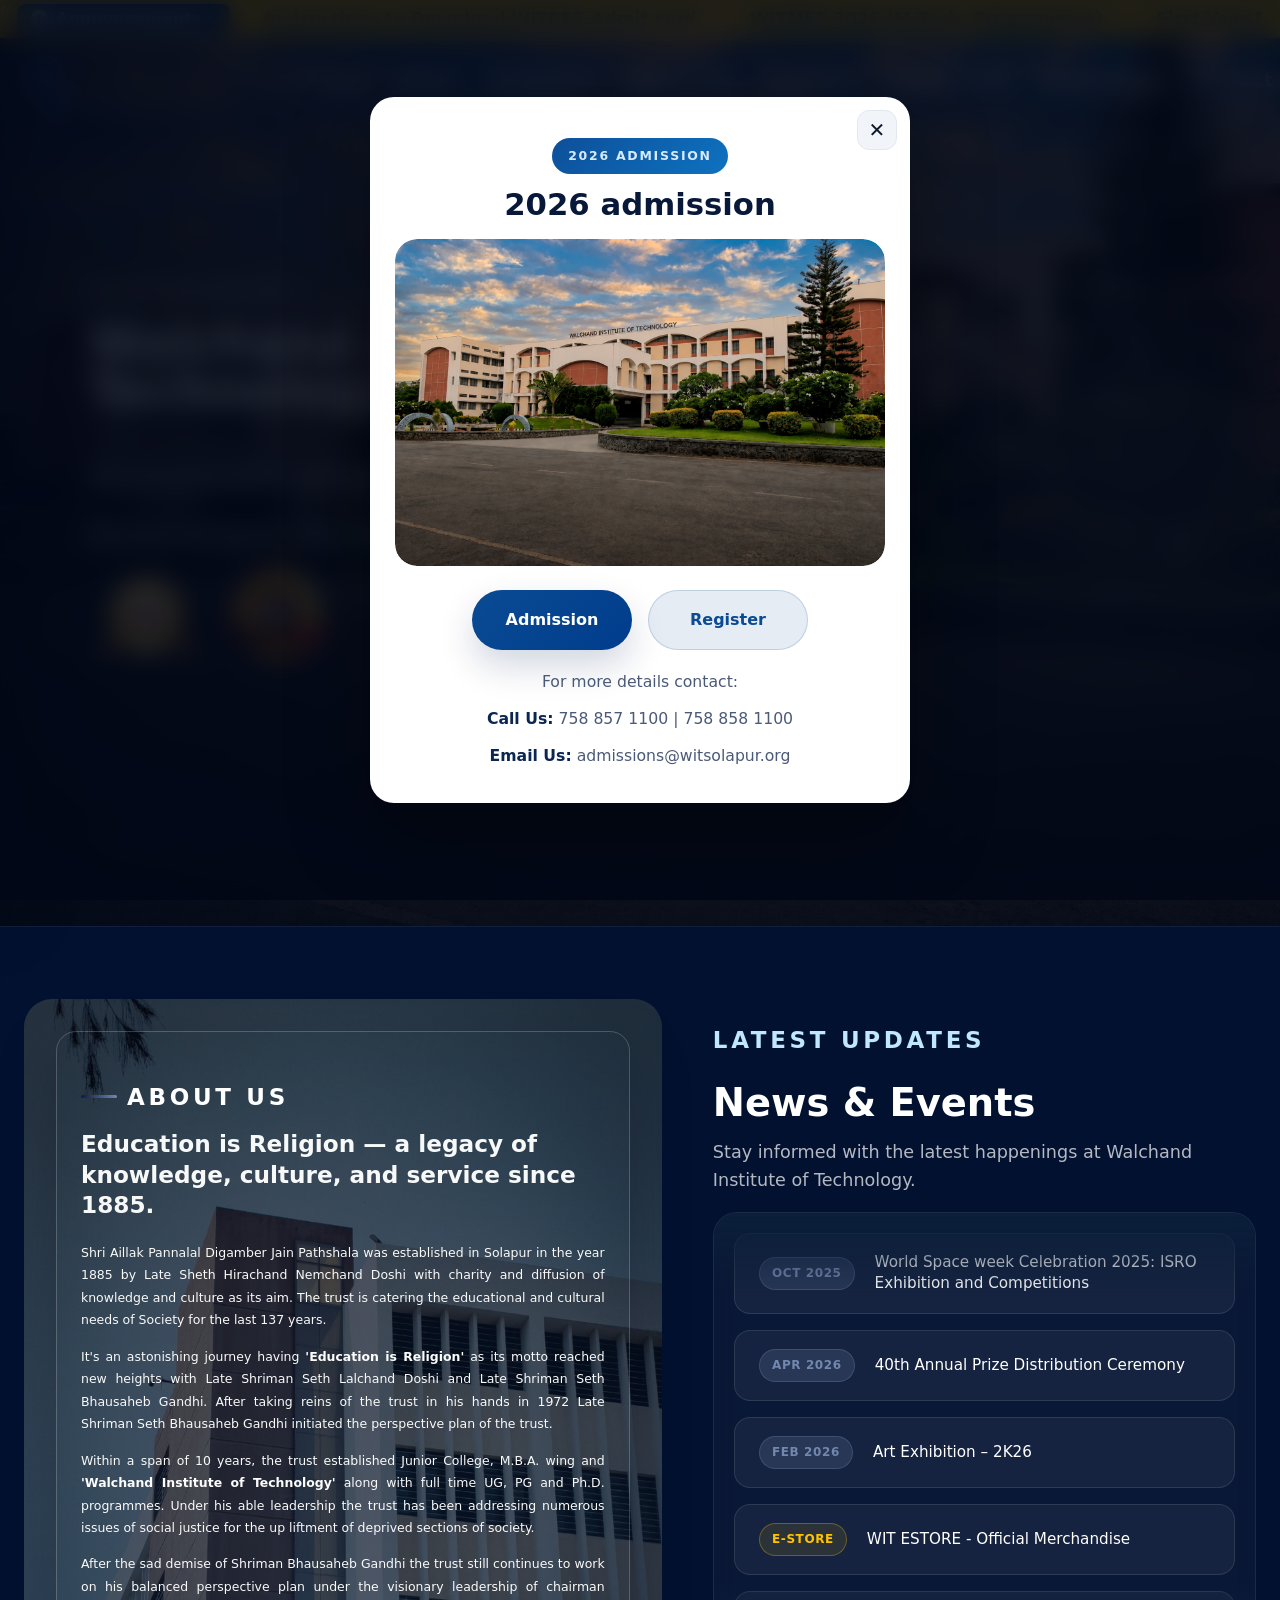
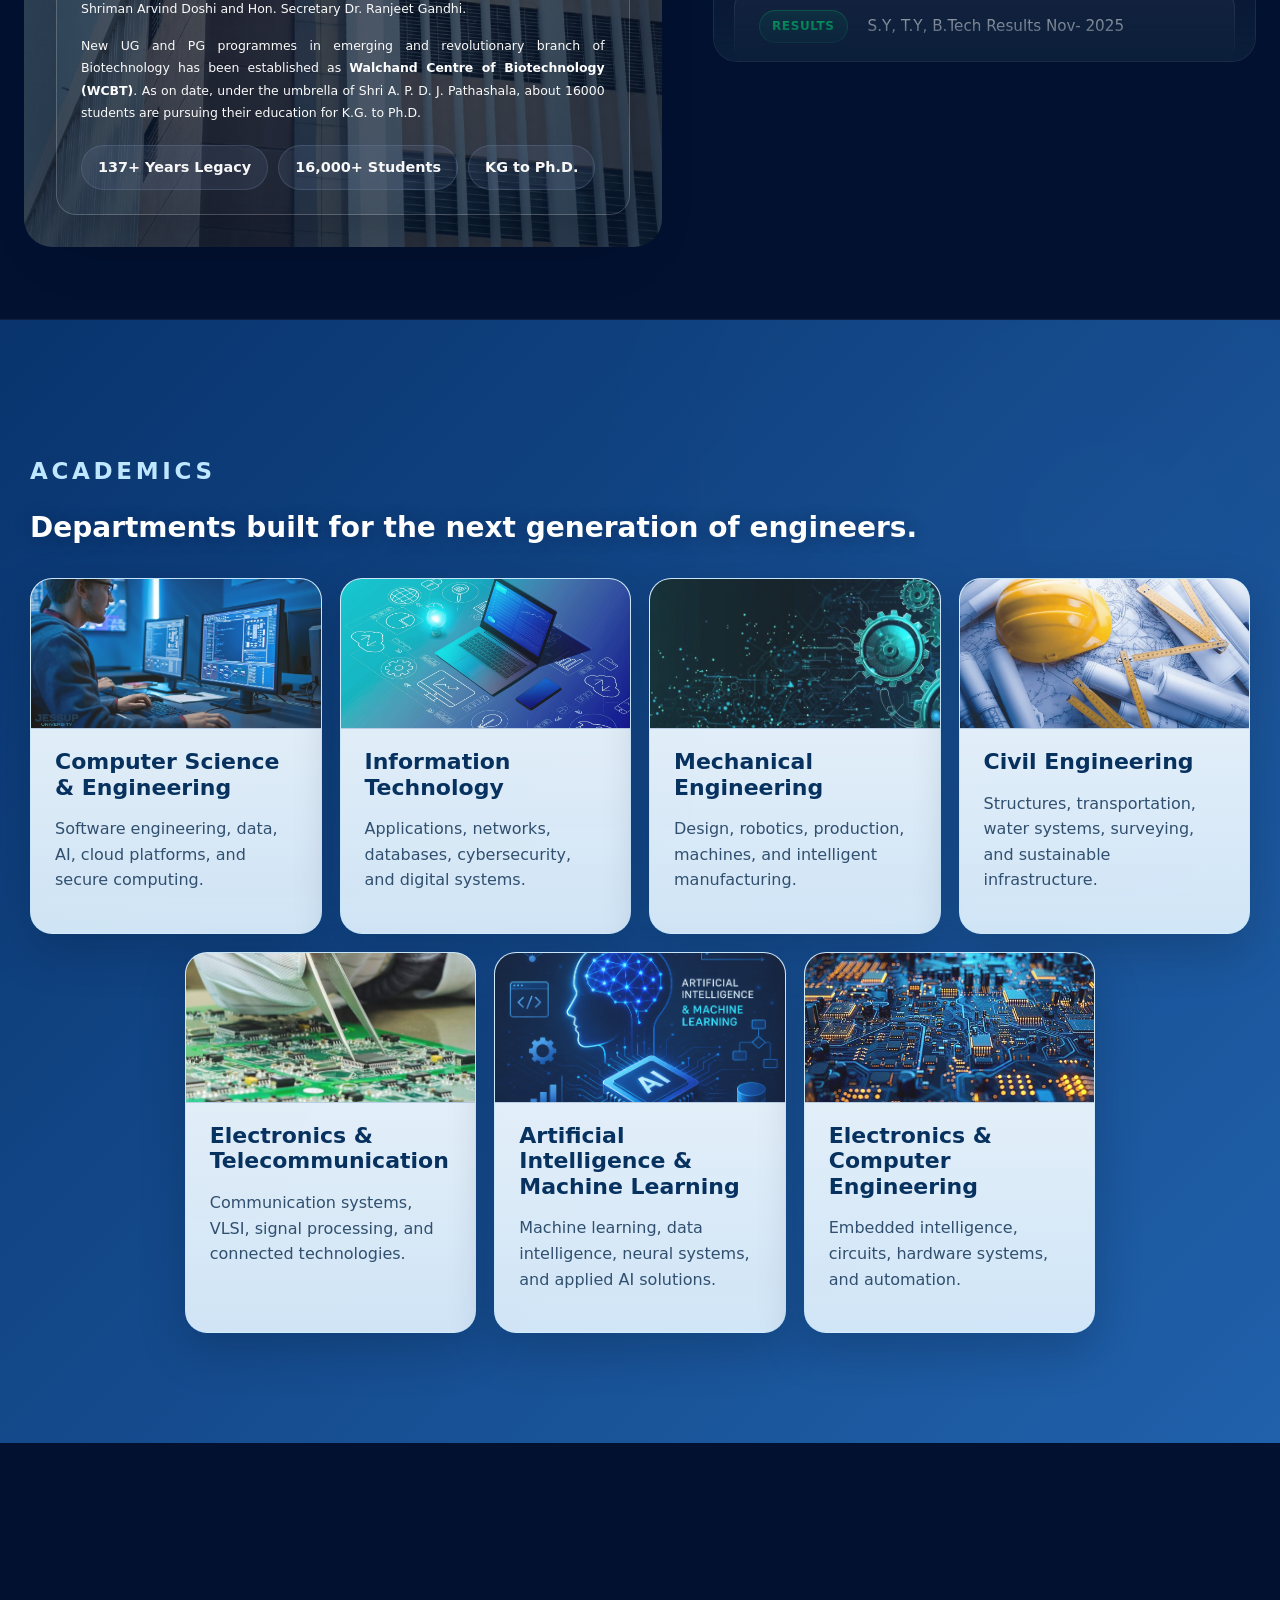
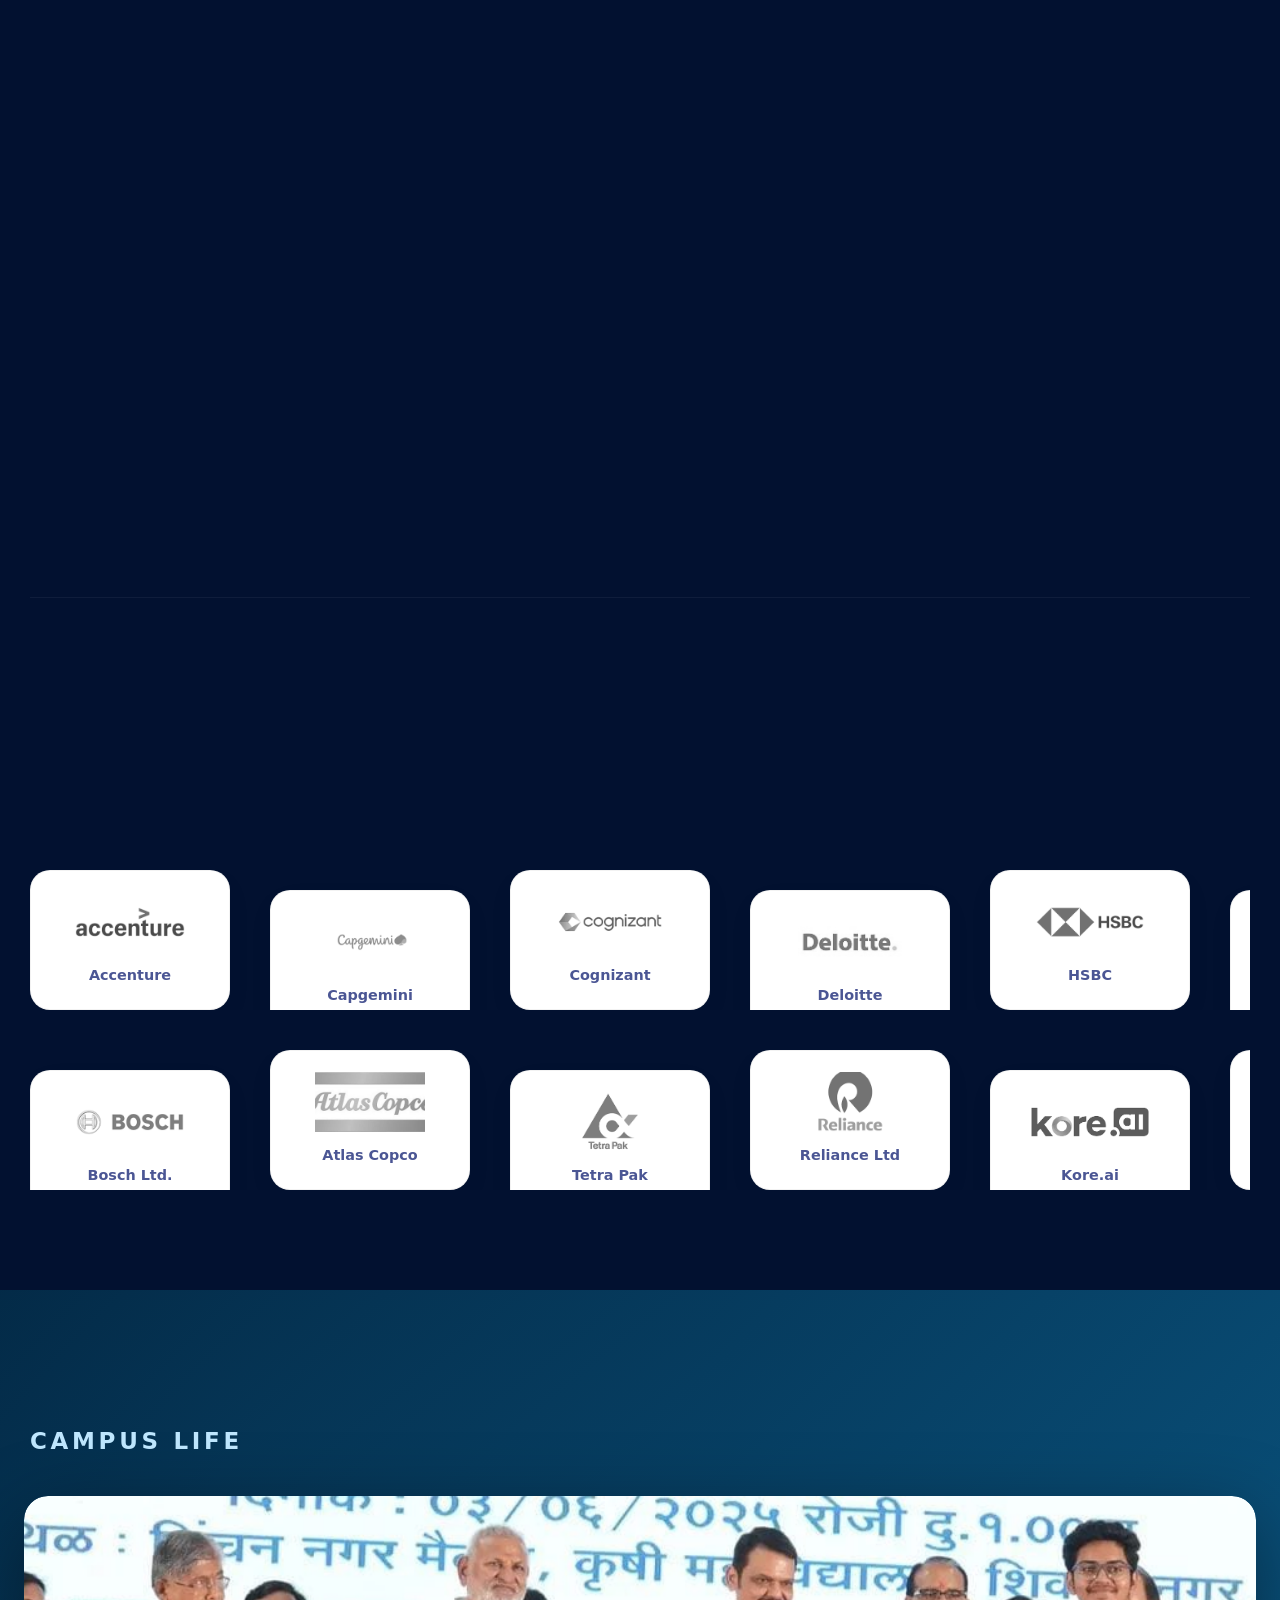
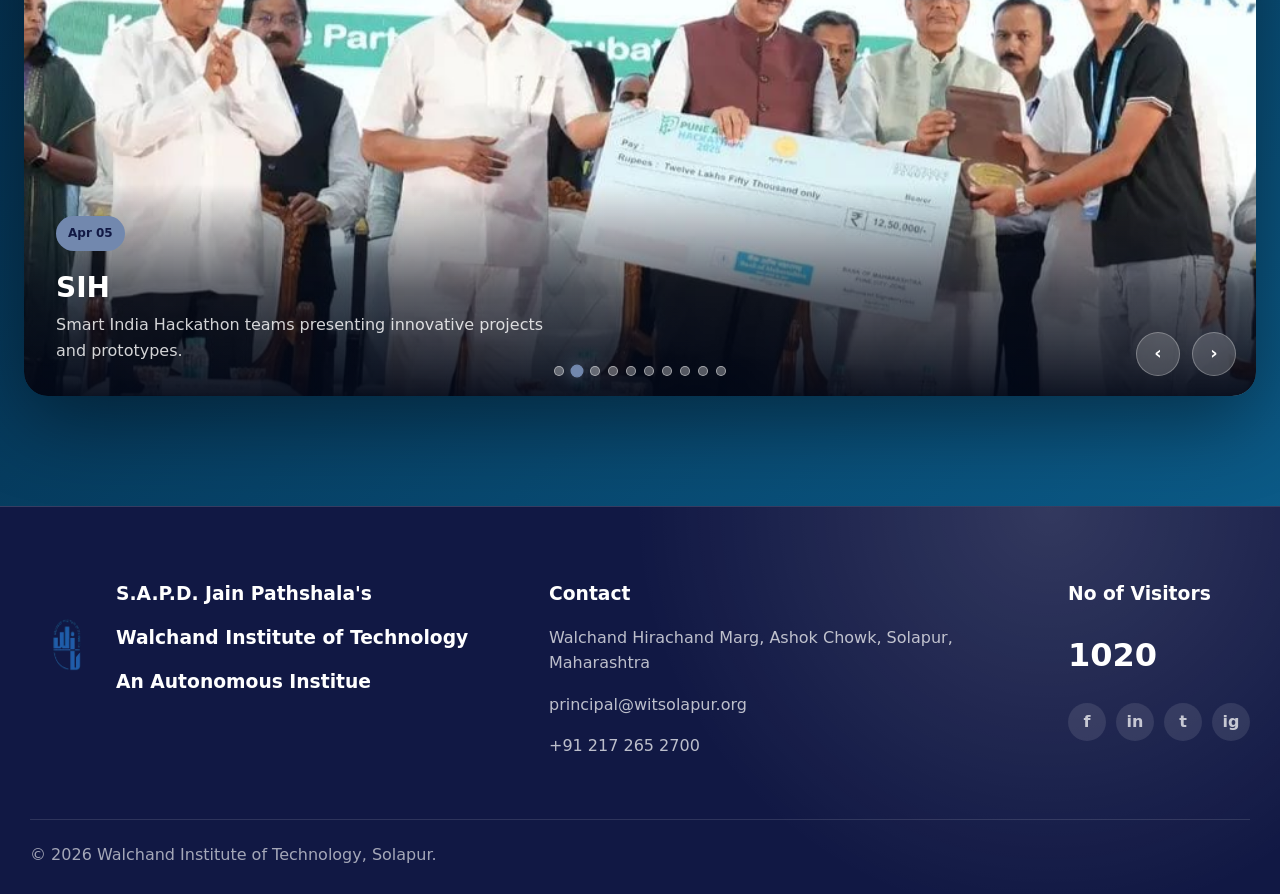
==== index.html @ d19ab786 "Update Website" ====
<!DOCTYPE html>
<html lang="en">

<head>
  <meta charset="UTF-8">
  <meta name="viewport" content="width=device-width, initial-scale=1.0">
  <title>Walchand Institute of Technology, Solapur</title>
  <meta name="description"
    content="Premium responsive homepage redesign for Walchand Institute of Technology, Solapur.">
  <link rel="stylesheet" href="assets/css/main.css">
</head>

<body>
  <header class="site-header" id="siteHeader">
    <div class="announcement-bar" aria-label="Important announcements">
      <button class="announcement-toggle" id="announcementToggle" type="button" aria-controls="announcementSidebar"
        aria-expanded="false">
        <span class="announcement-icon" aria-hidden="true">!</span>
        <span>Announcements</span>
        <span class="announcement-caret" aria-hidden="true"></span>
      </button>

      <div class="announcement-marquee" aria-hidden="true">
        <div class="announcement-track">
          <span>Instructions to Download WITREE-Admit card</span>
          <span>WITMEE 2026 (M.Tech. Programmes)</span>
          <span>First Year B.Tech admission notices are available now</span>
        </div>
      </div>
    </div>

    <nav class="navbar" aria-label="Main navigation">
      <a class="brand" href="#home" aria-label="WIT home">
        <img src="assets/images/brand/logo.png" alt="Walchand Institute of Technology logo">
      </a>

      <button class="menu-toggle" id="menuToggle" type="button" aria-label="Toggle navigation" aria-expanded="false">
        <span></span>
        <span></span>
        <span></span>
      </button>

      <ul class="nav-list" id="navList">
        <li><a class="nav-link" href="#home">Home</a></li>
        <li><button class="nav-link menu-trigger" type="button" data-menu="about">About</button></li>
        <li><button class="nav-link menu-trigger" type="button" data-menu="academics">Academics</button></li>
        <li><button class="nav-link menu-trigger" type="button" data-menu="admissions">Admissions</button></li>
        <li><button class="nav-link menu-trigger" type="button" data-menu="research">Research</button></li>
        <li><button class="nav-link menu-trigger" type="button" data-menu="campus">Campus Life</button></li>
        <li><button class="nav-link menu-trigger" type="button" data-menu="examination">Examination</button></li>
        <li><button class="nav-link menu-trigger" type="button" data-menu="contact">Contact</button></li>
      </ul>
    </nav>

    <div class="mega-menu" id="megaMenu" aria-hidden="true"></div>
  </header>
  first
  <aside class="announcement-sidebar" id="announcementSidebar" aria-hidden="true"
    aria-labelledby="announcementSidebarTitle">
    <div class="announcement-sidebar-head">
      <h2 id="announcementSidebarTitle">Announcements</h2>
      <button class="announcement-close" id="announcementClose" type="button"
        aria-label="Close announcements">&times;</button>
    </div>
    <div class="announcement-sidebar-list">
      <a href="#">
        <strong>WITREE Admit Card</strong>
        <span>Instructions to download admit card are available for applicants.</span>
      </a>
      <a href="#">
        <strong>WITMEE 2026</strong>
        <span>M.Tech. programme admission updates and important dates.</span>
      </a>
      <a href="#">
        <strong>Examination Updates</strong>
        <span>Exam rule book, re-examination rules and carry-on scheme notices.</span>
      </a>
      <a href="#">
        <strong>Student Support</strong>
        <span>Online grievance, scholarship links and tender notices.</span>
      </a>
    </div>
  </aside>
  <div class="announcement-backdrop" id="announcementBackdrop" hidden></div>

  <div class="first-visit-modal" id="firstVisitModal" hidden>
    <div class="first-visit-backdrop"></div>
    <div class="first-visit-card">
      <button class="first-visit-close" id="firstVisitClose" type="button" aria-label="Close popup">✕</button>
      <p class="first-visit-label">2026 Admission</p>
      <h2 class="first-visit-heading">2026 admission</h2>
      <figure class="first-visit-figure">
        <img src="assets/images/campus/campus-bg.png" alt="WIT campus view">
      </figure>
      <div class="first-visit-actions">
        <a class="first-visit-action first-visit-action--primary" href="https://witsolapur.org" target="_blank" rel="noopener">
          Admission
        </a>
        <a class="first-visit-action first-visit-action--secondary" href="https://docs.google.com/forms/d/e/1FAIpQLSevzcvhKhDofGD0NIkml0wrZBPNnj_vrmRt8ZgHa3zK795UZg/viewform" target="_blank" rel="noopener">
          Register
        </a>
      </div>
      <div class="first-visit-contact">
        <p>For more details contact:</p>
        <p><strong>Call Us:</strong> 758 857 1100 | 758 858 1100</p>
        <p><strong>Email Us:</strong> <a href="mailto:admissions@witsolapur.org">admissions@witsolapur.org</a></p>
      </div>
    </div>
  </div>

  <main>
    <section class="hero" id="home">
      <div class="hero-bg"></div>
      <div class="hero-glow"></div>
      <div class="hero-content">
        <p class="hero-kicker" id="heroKicker"></p>
        <h1 class="hero-title" id="heroTitle"></h1>
        <p class="hero-subtitle" id="heroSubtitle"></p>

        <div class="hero-accreditations">
          <p class="achievements-kicker">Accreditations & Recognition</p>
          <div class="hero-accreditation-list">
            <article class="hero-achievement-card">
              <img src="assets/images/achievements/NBA.png" alt="NBA accreditation logo">
            </article>

            <article class="hero-achievement-card">
              <img src="assets/images/achievements/NAAC.png" alt="NAAC accreditation logo">
            </article>
          </div>
        </div>
      </div>
    </section>

    <section class="section about-news-section" id="about">
      <div class="about-news-inner">
        <aside class="about-news-updates reveal">
          <div class="about-news-updates-head">
            <p class="kicker">Latest Updates</p>
            <h2>News &amp; Events</h2>
            <p class="news-subtitle">Stay informed with the latest happenings at Walchand Institute of Technology.</p>
          </div>

          <div class="news-ticker-container">
            <div class="news-ticker-wrapper">
              <div class="news-ticker-track">
                <a href="https://witsolapur.org/wp-content/uploads/2025/10/ISRO-Exhibition-Competitions.jpeg"
                  target="_blank" rel="noopener" class="news-item">
                  <span class="news-date">Oct 2025</span>
                  <p>World Space week Celebration 2025: ISRO Exhibition and Competitions</p>
                </a>
                <a href="https://witsolapur.org/wp-content/uploads/2026/04/Annualprize.jpeg" target="_blank"
                  rel="noopener" class="news-item">
                  <span class="news-date">Apr 2026</span>
                  <p>40th Annual Prize Distribution Ceremony</p>
                </a>
                <a href="https://witsolapur.org/wp-content/uploads/2026/02/Art2k26.jpeg" target="_blank" rel="noopener"
                  class="news-item">
                  <span class="news-date">Feb 2026</span>
                  <p>Art Exhibition – 2K26</p>
                </a>
                <a href="https://www.printvenue.com/collections/cs-wit" target="_blank" rel="noopener"
                  class="news-item">
                  <span class="news-tag">E-Store</span>
                  <p>WIT ESTORE - Official Merchandise</p>
                </a>
                <a href="https://witresults.contineo.in:7074/" target="_blank" rel="noopener" class="news-item">
                  <span class="news-tag highlight">Results</span>
                  <p>S.Y, T.Y, B.Tech Results Nov- 2025</p>
                </a>
                <a href="https://witsolapur.org/witchar-2k26/" target="_blank" rel="noopener" class="news-item">
                  <span class="news-tag special">Event</span>
                  <p>WITchar-2k26 - National Level Technical Symposium</p>
                </a>
                <a href="https://witsolapur.org/wp-content/uploads/2026/01/Final-Brochure-2026.pdf" target="_blank"
                  rel="noopener" class="news-item">
                  <span class="news-date">Mar 2026</span>
                  <p>National Conference on Artificial Intelligence: Emerging Innovations &amp; Application</p>
                </a>
                <a href="https://witresults.contineo.in:7074/" target="_blank" rel="noopener" class="news-item">
                  <span class="news-tag highlight">Results</span>
                  <p>F.Y, M. Tech Sem-I &amp; S.Y. M. Tech Sem-III Results Nov/Dec- 2025</p>
                </a>
                <a href="https://witsolapur.org/wp-content/uploads/2025/11/Bhausaheb-Gandhi-Jayanti-17-nov.jpeg"
                  target="_blank" rel="noopener" class="news-item">
                  <span class="news-date">Nov 2025</span>
                  <p>Centenary of Bhausaheb Gandhi Jayanti Celebration (17th Nov 2025)</p>
                </a>
                <a href="https://witsolapur.org/wp-content/uploads/2025/11/Bhausaheb-Gandhi-Jayanti-17-nov.jpeg"
                  target="_blank" rel="noopener" class="news-item">
                  <span class="news-date">Nov 2025</span>
                  <p>“वृक्षारोपण व स्वच्छता अभियान” - श्रद्धेय भाऊसाहेब गांधी जन्मशताब्दी</p>
                </a>
              </div>
            </div>
            <div class="news-ticker-overlay top"></div>
            <div class="news-ticker-overlay bottom"></div>
          </div>
        </aside>

        <div class="about-news-about reveal">
          <div class="about-content">
            <p class="kicker">About Us</p>
            <h2>Education is Religion — a legacy of knowledge, culture, and service since 1885.</h2>

            <div class="about-history">
              <p>Shri Aillak Pannalal Digamber Jain Pathshala was established in Solapur in the year 1885 by Late Sheth
                Hirachand Nemchand Doshi with charity and diffusion of knowledge and culture as its aim. The trust is
                catering the educational and cultural needs of Society for the last 137 years.</p>

              <p>It's an astonishing journey having <strong>'Education is Religion'</strong> as its motto reached new
                heights with Late Shriman Seth Lalchand Doshi and Late Shriman Seth Bhausaheb Gandhi. After taking reins
                of the trust in his hands in 1972 Late Shriman Seth Bhausaheb Gandhi initiated the perspective plan of
                the trust.</p>

              <p>Within a span of 10 years, the trust established Junior College, M.B.A. wing and <strong>'Walchand
                  Institute of Technology'</strong> along with full time UG, PG and Ph.D. programmes. Under his able
                leadership the trust has been addressing numerous issues of social justice for the up liftment of
                deprived sections of society.</p>

              <p>After the sad demise of Shriman Bhausaheb Gandhi the trust still continues to work on his balanced
                perspective plan under the visionary leadership of chairman Shriman Arvind Doshi and Hon. Secretary Dr.
                Ranjeet Gandhi.</p>

              <p>New UG and PG programmes in emerging and revolutionary branch of Biotechnology has been established as
                <strong>Walchand Centre of Biotechnology (WCBT)</strong>. As on date, under the umbrella of Shri A. P.
                D. J. Pathashala, about 16000 students are pursuing their education for K.G. to Ph.D.
              </p>
            </div>

            <div class="about-points">
              <span>137+ Years Legacy</span>
              <span>16,000+ Students</span>
              <span>KG to Ph.D.</span>
            </div>
          </div>
        </div>
      </div>
    </section>



    <section class="section departments-section" id="academics">
      <div class="section-heading reveal">
        <p class="kicker">Academics</p>
        <h2>Departments built for the next generation of engineers.</h2>
      </div>

      <div class="department-grid">
        <a class="department-card reveal" href="pages/cse.html">
          <img src="assets/images/departments/CSE.jpg" alt="Computer Science and Engineering">
          <h3>Computer Science & Engineering</h3>
          <p>Software engineering, data, AI, cloud platforms, and secure computing.</p>
        </a>
        <a class="department-card reveal" href="pages/coming-soon.html?dept=IT">
          <img src="assets/images/departments/IT.jpg" alt="Information Technology">
          <h3>Information Technology</h3>
          <p>Applications, networks, databases, cybersecurity, and digital systems.</p>
        </a>
        <a class="department-card reveal" href="pages/coming-soon.html?dept=ME">
          <img src="assets/images/departments/ME.jpg" alt="Mechanical Engineering">
          <h3>Mechanical Engineering</h3>
          <p>Design, robotics, production, machines, and intelligent manufacturing.</p>
        </a>
        <a class="department-card reveal" href="pages/coming-soon.html?dept=CE">
          <img src="assets/images/departments/CE.jpg" alt="Civil Engineering">
          <h3>Civil Engineering</h3>
          <p>Structures, transportation, water systems, surveying, and sustainable infrastructure.</p>
        </a>
        <a class="department-card reveal" href="pages/coming-soon.html?dept=ENTC">
          <img src="assets/images/departments/ENTC.jpg" alt="Electronics and Telecommunication">
          <h3>Electronics & Telecommunication</h3>
          <p>Communication systems, VLSI, signal processing, and connected technologies.</p>
        </a>
        <a class="department-card reveal" href="pages/coming-soon.html?dept=AIML">
          <img src="assets/images/departments/AIML.png" alt="Artificial Intelligence & Machine Learning">
          <h3>Artificial Intelligence & Machine Learning</h3>
          <p>Machine learning, data intelligence, neural systems, and applied AI solutions.</p>
        </a>
        <a class="department-card reveal" href="pages/coming-soon.html?dept=ECS">
          <img src="assets/images/departments/ECS.jpg" alt="Electronics and Computer Engineering">
          <h3>Electronics & Computer Engineering</h3>
          <p>Embedded intelligence, circuits, hardware systems, and automation.</p>
        </a>
      </div>
    </section>

    <section class="section why-wit-section reveal">
      <div class="why-wit-inner">
        <div class="section-heading reveal">
          <p class="kicker">Why choose WIT, Solapur?</p>
          <h2>Walchand Institute of Technology, one of the pioneering self financed institutions in engineering
            education & research, was established in 1983 by SAPDJ Pathshala Trust (Estb. 1885).</h2>
        </div>

        <div class="why-wit-grid">
          <article class="why-wit-card reveal">
            <h3>Learn from highly experienced faculty</h3>
            <p>Our faculty are selected on the basis of proven success and expertise. They are among the best in their
              respective fields. You will learn from a multinational community of recognized scholars and experts.</p>
          </article>
          <article class="why-wit-card reveal">
            <h3>Equip yourself with the skills recruiters demand</h3>
            <p>Our enhanced curriculum imparts cutting-edge skills to help students fast-track their career growth in
              today’s environment. Develop crucial skills like creativity, innovation, and decision-making.</p>
          </article>
          <article class="why-wit-card reveal">
            <h3>Benefit from strong career advancement support</h3>
            <p>Whether you’re looking to advance your career in India or abroad, our Professional Readiness Program and
              career services support your next step.</p>
          </article>
        </div>
      </div>
    </section>

    <section class="section companies-section">
      <div class="companies-inner">
        <div class="section-heading reveal">
          <p class="kicker">Our Recruiters</p>
          <h2>Companies Visited</h2>
        </div>

        <div class="companies-marquee-container">
          <div class="marquee-row">
            <div class="marquee-track marquee-top">
              <!-- Row 1 -->
              <div class="company-card">
                <img src="assets/images/company/Accenture.png" alt="Accenture">
                <span>Accenture</span>
              </div>
              <div class="company-card">
                <img src="assets/images/company/Capgemini.png" alt="Capgemini">
                <span>Capgemini</span>
              </div>
              <div class="company-card">
                <img src="assets/images/company/Cognizant.png" alt="Cognizant">
                <span>Cognizant</span>
              </div>
              <div class="company-card">
                <img src="assets/images/company/Deloitte.jpg" alt="Deloitte">
                <span>Deloitte</span>
              </div>
              <div class="company-card">
                <img src="assets/images/company/HSBC.png" alt="HSBC">
                <span>HSBC</span>
              </div>
              <div class="company-card">
                <img src="assets/images/company/IBM.jpg" alt="IBM">
                <span>IBM</span>
              </div>
              <div class="company-card">
                <img src="assets/images/company/TCS.jpg" alt="TCS">
                <span>TCS</span>
              </div>
              <div class="company-card">
                <img src="assets/images/company/Tech Mahindra.png" alt="Tech Mahindra">
                <span>Tech Mahindra</span>
              </div>
              <div class="company-card">
                <img src="assets/images/company/Hexaware.png" alt="Hexaware">
                <span>Hexaware</span>
              </div>
              <div class="company-card">
                <img src="assets/images/company/HITACHI Energy.jpg" alt="HITACHI Energy">
                <span>HITACHI Energy</span>
              </div>
              <!-- Duplicates for infinite scroll -->
              <div class="company-card">
                <img src="assets/images/company/Accenture.png" alt="Accenture">
                <span>Accenture</span>
              </div>
              <div class="company-card">
                <img src="assets/images/company/Capgemini.png" alt="Capgemini">
                <span>Capgemini</span>
              </div>
              <div class="company-card">
                <img src="assets/images/company/Cognizant.png" alt="Cognizant">
                <span>Cognizant</span>
              </div>
              <div class="company-card">
                <img src="assets/images/company/Deloitte.jpg" alt="Deloitte">
                <span>Deloitte</span>
              </div>
              <div class="company-card">
                <img src="assets/images/company/HSBC.png" alt="HSBC">
                <span>HSBC</span>
              </div>
            </div>
          </div>

          <div class="marquee-row">
            <div class="marquee-track marquee-bottom">
              <!-- Row 2 -->
              <div class="company-card">
                <img src="assets/images/company/Bosch Ltd..png" alt="Bosch Ltd.">
                <span>Bosch Ltd.</span>
              </div>
              <div class="company-card">
                <img src="assets/images/company/Atlas Copco.jpg" alt="Atlas Copco">
                <span>Atlas Copco</span>
              </div>
              <div class="company-card">
                <img src="assets/images/company/Tetra Pak.png" alt="Tetra Pak">
                <span>Tetra Pak</span>
              </div>
              <div class="company-card">
                <img src="assets/images/company/Reliance Ltd.png" alt="Reliance Ltd">
                <span>Reliance Ltd</span>
              </div>
              <div class="company-card">
                <img src="assets/images/company/Kore.ai" alt="Kore.ai">
                <span>Kore.ai</span>
              </div>
              <div class="company-card">
                <img src="assets/images/company/Sambuq.png" alt="Sambuq">
                <span>Sambuq</span>
              </div>
              <div class="company-card">
                <img src="assets/images/company/Josh Software.png" alt="Josh Software">
                <span>Josh Software</span>
              </div>
              <div class="company-card">
                <img src="assets/images/company/GalaxE Solutions.png" alt="GalaxE Solutions">
                <span>GalaxE Solutions</span>
              </div>
              <div class="company-card">
                <img src="assets/images/company/Persistent Systems.png" alt="Persistent Systems">
                <span>Persistent Systems</span>
              </div>
              <div class="company-card">
                <img src="assets/images/company/Mahindra & Mahindra.png" alt="Mahindra & Mahindra">
                <span>Mahindra & Mahindra</span>
              </div>
              <!-- Duplicates for infinite scroll -->
              <div class="company-card">
                <img src="assets/images/company/Bosch Ltd..png" alt="Bosch Ltd.">
                <span>Bosch Ltd.</span>
              </div>
              <div class="company-card">
                <img src="assets/images/company/Atlas Copco.jpg" alt="Atlas Copco">
                <span>Atlas Copco</span>
              </div>
              <div class="company-card">
                <img src="assets/images/company/Tetra Pak.png" alt="Tetra Pak">
                <span>Tetra Pak</span>
              </div>
              <div class="company-card">
                <img src="assets/images/company/Reliance Ltd.png" alt="Reliance Ltd">
                <span>Reliance Ltd</span>
              </div>
              <div class="company-card">
                <img src="assets/images/company/Kore.ai" alt="Kore.ai">
                <span>Kore.ai</span>
              </div>
            </div>
          </div>
        </div>
      </div>
    </section>

    <section class="section events-section" id="events">
      <div class="section-heading reveal">
        <p class="kicker">Campus Life</p>
      </div>

      <div class="slideshow-container">
        <div class="slides-wrapper">
          <div class="slide ken-burns" style="--slide-index: 0;">
            <img src="assets/images/gallery/WIT1.jpg" alt="WITchar campus event 1">
            <div class="slide-content">
              <span class="slide-date">Feb 26</span>
              <h3>WORKSHOP</h3>
              <p>Morning wellness sessions with yoga, mindfulness, and healthy campus living.</p>
            </div>
          </div>
          <div class="slide ken-burns" style="--slide-index: 2;">
            <img src="assets/images/gallery/WIT3.jpg" alt="Training and placement event 1">
            <div class="slide-content">
              <span class="slide-date">Apr 05</span>
              <h3>SIH</h3>
              <p>Smart India Hackathon teams presenting innovative projects and prototypes.</p>
            </div>
          </div>
          <div class="slide ken-burns" style="--slide-index: 0;">
            <img src="assets/images/gallery/yoga.jpg" alt="WITchar campus event 1">
            <div class="slide-content">
              <span class="slide-date">Feb 26</span>
              <h3>YOGA Day</h3>
              <p>Morning wellness sessions with yoga, mindfulness, and healthy campus living.</p>
            </div>
          </div>

          <div class="slide ken-burns" style="--slide-index: 1;">
            <img src="assets/images/gallery/WIT2.jpg" alt="Innovation and IPR event 1">
            <div class="slide-content">
              <span class="slide-date">Mar 14</span>
              <h3>Cultural Fest</h3>
              <p>Vibrant stage performances, student artistry, and campus celebrations.</p>
            </div>
          </div>

          <div class="slide ken-burns" style="--slide-index: 3;">
            <img src="assets/images/gallery/WIT4.jpg" alt="Campus event 2">
            <div class="slide-content">
              <span class="slide-date">May 10</span>
              <h3>Career Readiness Drive</h3>
              <p>Mock interviews, placement coaching, and career guidance for students.</p>
            </div>
          </div>
          <div class="slide ken-burns" style="--slide-index: 4;">
            <img src="assets/images/gallery/WT5.jpg" alt="Campus event 3">
            <div class="slide-content">
              <span class="slide-date">Jun 02</span>
              <h3>Tech Summit 2k26</h3>
              <p>Industry talks, innovation showcases, and future technology insights.</p>
            </div>
          </div>
          <div class="slide ken-burns" style="--slide-index: 5;">
            <img src="assets/images/gallery/WIT6.jpg" alt="Campus event 4">
            <div class="slide-content">
              <span class="slide-date">Jul 15</span>
              <h3>Technical Event</h3>
              <p>Hands-on demonstrations, lab showcases, and engineering project exhibits.</p>
            </div>
          </div>
          <div class="slide ken-burns" style="--slide-index: 6;">
            <img src="assets/images/gallery/WIT7.jpg" alt="Campus event 5">
            <div class="slide-content">
              <span class="slide-date">Aug 20</span>
              <h3>Meeting</h3>
              <p>Planning sessions, student leadership discussions, and campus coordination.</p>
            </div>
          </div>
          <div class="slide ken-burns" style="--slide-index: 7;">
            <img src="assets/images/gallery/WIT8.jpg" alt="Campus event 6">
            <div class="slide-content">
              <span class="slide-date">Sep 08</span>
              <h3>Alumni Meetup</h3>
              <p>Connect with alumni, share success stories, and build professional networks.</p>
            </div>
          </div>
          <div class="slide ken-burns" style="--slide-index: 8;">
            <img src="assets/images/gallery/WIT9.jpg" alt="Campus event 7">
            <div class="slide-content">
              <span class="slide-date">Oct 12</span>
              <h3>Entrepreneurship Week</h3>
              <p>Startup workshops, pitch sessions, and mentorship for aspiring founders.</p>
            </div>
          </div>
          <div class="slide ken-burns" style="--slide-index: 9;">
            <img src="assets/images/gallery/WIT10.jpg" alt="Campus event 8">
            <div class="slide-content">
              <span class="slide-date">Nov 25</span>
              <h3>College Campus</h3>
              <p>Explore our campus environment, student life, and academic facilities.</p>
            </div>
          </div>
        </div>

        <div class="slideshow-controls">
          <button class="slideshow-btn prev" aria-label="Previous slide">&#8249;</button>
          <button class="slideshow-btn next" aria-label="Next slide">&#8250;</button>
        </div>

        <div class="slideshow-dots">
          <button class="dot" data-slide="0" aria-label="Go to slide 1"></button>
          <button class="dot" data-slide="1" aria-label="Go to slide 2"></button>
          <button class="dot" data-slide="2" aria-label="Go to slide 3"></button>
          <button class="dot" data-slide="3" aria-label="Go to slide 4"></button>
          <button class="dot" data-slide="4" aria-label="Go to slide 5"></button>
          <button class="dot" data-slide="5" aria-label="Go to slide 6"></button>
          <button class="dot" data-slide="6" aria-label="Go to slide 7"></button>
          <button class="dot" data-slide="7" aria-label="Go to slide 8"></button>
          <button class="dot" data-slide="8" aria-label="Go to slide 9"></button>
          <button class="dot" data-slide="9" aria-label="Go to slide 10"></button>
        </div>
      </div>
    </section>
  </main>

  <footer class="footer">
    <div class="footer-grid">
      <div>
        <a class="footer-brand" href="#home">
          <img src="assets/images/brand/logo.png" alt="WIT logo">
          <div class="foot" style="display: flex; flex-direction: column;">
            <h3>S.A.P.D. Jain Pathshala's </h3>
            <h3>Walchand Institute of Technology</h3>
            <h3>An Autonomous Institue</h3>
          </div>
        </a>

      </div>
      <div>
        <h3>Contact</h3>
        <p>Walchand Hirachand Marg, Ashok Chowk, Solapur, Maharashtra</p>
        <a href="https://mail.google.com/mail/?view=cm&fs=1&to=info@witsolapur.org" target="_blank" rel="noopener"
          aria-label="Email principal@witsolapur.org">principal@witsolapur.org</a>
        <p>+91 217 265 2700</p>
      </div>
      <div>
        <h3>No of Visitors</h3>
        <h1>1020</h1>
        <div class="social-links">
          <a href="https://www.facebook.com/witsolapur" aria-label="Facebook">f</a>
          <a href="https://www.linkedin.com/school/walchand-institute-of-technology-solapur/"
            aria-label="LinkedIn">in</a>
          <a href="https://x.com/SolapurWit" aria-label="Twitter">t</a>
          <a href="https://www.instagram.com/wit_solapur_official/" aria-label="Instagram">ig</a>
        </div>
      </div>
    </div>
    <div class="footer-bottom">
      <span>&copy; <span id="year"></span> Walchand Institute of Technology, Solapur.</span>
    </div>
  </footer>

  <script src="assets/js/main.js"></script>
</body>

</html>
---- assets/css/main.css ----
:root {
  --navy-950: #111844;
  --navy-900: #4B5694;
  --navy-800: #4B5694;
  --navy-700: #7288AE;
  --sky: #ffffff;
  --sky-soft: #EAE0CF;
  --cyan: #7288AE;
  --white: #ffffff;
  --ink: #111844;
  --muted: #4B5694;
  --line: rgba(17, 24, 68, 0.18);
  --light-line: #EAE0CF;
  --soft: #F5F0E8;
  --glass: rgba(26, 36, 86, 0.54);
  --shadow: 0 24px 80px rgba(17, 24, 68, 0.22);
}

* {
  box-sizing: border-box;
}
main {
  background: #021130;
}
html {
  scroll-behavior: smooth;
}

body {
  margin: 0;
  font-family: Inter, ui-sans-serif, system-ui, -apple-system, BlinkMacSystemFont, "Segoe UI", Arial, sans-serif;
  color: var(--ink);
  background:
    linear-gradient(rgba(255, 255, 255, 0.94), rgba(255, 255, 255, 0.96)),
    url("../images/campus/campus-bg.png") center top / cover fixed;
  line-height: 1.6;
  overflow-x: hidden;
}

body.menu-open {
  overflow: hidden;
}

img {
  display: block;
  max-width: 120%;
}

a {
  color: inherit;
  text-decoration: none;
}

button,
input {
  font: inherit;
}

button {
  border: 0;
  cursor: pointer;
}

.site-header {
  position: fixed;
  top: 0;
  left: 0;
  right: 0;
  z-index: 100;
  transition: top 240ms ease, left 240ms ease, right 240ms ease, filter 240ms ease;
}

.site-header.scrolled {
  top: 0;
  left: 0;
  right: 0;
  filter: drop-shadow(0 14px 28px rgba(2, 8, 23, 0.28));
}

.announcement-bar {
  min-height: 38px;
  max-height: 64px;
  display: grid;
  grid-template-columns: auto minmax(0, 1fr);
  align-items: center;
  gap: 34px;
  padding: 4px 18px;
  color: #003a78;
  background: #ffc400cb;
  overflow: hidden;
  border-radius: 0;
  transition: max-height 220ms ease, min-height 220ms ease, padding 220ms ease, opacity 180ms ease;
}

.site-header.scrolled .announcement-bar {
  min-height: 0;
  max-height: 0;
  padding-top: 0;
  padding-bottom: 0;
  opacity: 0;
  pointer-events: none;
}

.announcement-toggle {
  display: inline-flex;
  align-items: center;
  gap: 8px;
  min-height: 30px;
  padding: 0 12px;
  border-radius: 8px;
  color: #f7f6f4;
  background: #053568;
  font-size: 16px;
  font-weight: 900;
  white-space: nowrap;
  transition: transform 180ms ease, background 180ms ease;
}

.announcement-toggle:hover,
.announcement-toggle:focus-visible {
  background: #082c55;
  transform: translateY(-1px);
  outline: none;
}

.announcement-icon {
  display: grid;
  place-items: center;
  width: 18px;
  height: 18px;
  flex: 0 0 auto;
  border-radius: 999px;
  color: #053568;
  background: #fafafa;
  font-size: 13px;
  line-height: 1;
}

.announcement-caret {
  width: 9px;
  height: 9px;
  flex: 0 0 auto;
  border-right: 2px solid currentColor;
  border-bottom: 2px solid currentColor;
  transform: rotate(45deg) translateY(-2px);
  transition: transform 180ms ease;
}

.announcement-toggle[aria-expanded="true"] .announcement-caret {
  transform: rotate(225deg) translateY(-2px);
}

.announcement-marquee {
  overflow: hidden;
  color: #053568;
  font-size: 17px;
  font-weight: 900;
  line-height: 1.2;
}

.announcement-track {
  display: flex;
  width: max-content;
  gap: 54px;
  white-space: nowrap;
  will-change: transform;
  animation: announcementScroll 28s linear infinite;
}

.announcement-track:hover {
  animation-play-state: paused;
}

.announcement-track span {
  flex: 0 0 auto;
}

.announcement-sidebar {
  position: fixed;
  top: 0;
  bottom: 0;
  left: 0;
  z-index: 130;
  width: min(420px, 92vw);
  padding: 18px;
  color: #ffffff;
  background: #094563;
  box-shadow: 24px 0 70px rgba(0, 0, 0, 0.34);
  transform: translateX(-105%);
  overflow-y: auto;
  transition: transform 220ms ease;
}

.announcement-sidebar.open {
  transform: translateX(0);
}

.announcement-sidebar-head {
  display: flex;
  align-items: center;
  justify-content: space-between;
  gap: 16px;
  padding-bottom: 18px;
  border-bottom: 1px solid rgba(255, 196, 0, 0.34);
}

.announcement-sidebar-head h2 {
  margin: 0;
  color: #f8f8fa;
  font-size: 24px;
  line-height: 1.2;
}

.announcement-close {
  display: grid;
  place-items: center;
  width: 42px;
  height: 42px;
  border-radius: 999px;
  color: #130c00;
  background: #ffffff;
  font-size: 30px;
  line-height: 1;
}

.announcement-sidebar-list {
  display: grid;
  gap: 14px;
  padding-top: 22px;
}

.announcement-sidebar-list a {
  display: grid;
  gap: 10px;
  min-height: 118px;
  padding: 20px 18px;
  border: 1px solid rgba(135, 166, 205, 0.26);
  border-radius: 14px;
  color: rgba(233, 236, 240, 0.619);
  background: #fafbfcec;
  box-shadow: inset 0 1px 0 rgba(255, 255, 255, 0.05);
  font-weight: 300;
  line-height: 1.55;
  transition: transform 180ms ease, background 180ms ease, border-color 180ms ease;
}

.announcement-sidebar-list strong {
  color: #1d1945;
  font-size: 18px;
  font-weight: 900;
  line-height: 1.2;
}

.announcement-sidebar-list span {
  color: rgba(26, 26, 27, 0.909);
  font-size: 17px;
  line-height: 1.65;
}

.announcement-sidebar-list a:hover {
  border-color: rgba(0, 0, 0, 0.48);
  background: #f0f0f1df;
  transform: translateX(3px);
}

.announcement-backdrop {
  position: fixed;
  inset: 0;
  z-index: 120;
  background: rgba(2, 8, 23, 0.56);
}

.announcement-backdrop[hidden] {
  display: none;
}

.first-visit-modal {
  position: fixed;
  inset: 0;
  z-index: 320;
  display: flex;
  align-items: center;
  justify-content: center;
  padding: 20px;
  background: rgba(2, 8, 23, 0.85);
  backdrop-filter: blur(12px);
  overflow-y: auto;
}

.first-visit-modal[hidden] {
  display: none;
}

.first-visit-card {
  position: relative;
  width: min(540px, 100%);
  background: #ffffff;
  border-radius: 24px;
  padding: 40px 24px 32px;
  box-shadow: 0 32px 80px rgba(0, 0, 0, 0.4);
  border: 1px solid rgba(255, 255, 255, 0.1);
  text-align: center;
  margin: auto;
  max-height: calc(100vh - 40px);
  overflow-y: auto;
}

.first-visit-close {
  position: absolute;
  top: 12px;
  right: 12px;
  width: 40px;
  height: 40px;
  border-radius: 12px;
  background: #f1f5f9;
  color: #0f172a;
  font-size: 20px;
  display: flex;
  align-items: center;
  justify-content: center;
  border: 1px solid #e2e8f0;
  cursor: pointer;
  z-index: 10;
  transition: all 0.2s ease;
}

.first-visit-close:hover {
  background: #e2e8f0;
  transform: rotate(90deg);
}

@media (max-width: 480px) {
  .first-visit-modal {
    padding: 12px;
  }
  
  .first-visit-card {
    padding: 36px 18px 24px;
    border-radius: 20px;
  }
  
  .first-visit-close {
    top: 8px;
    right: 8px;
    width: 36px;
    height: 36px;
  }
}

.first-visit-label {
  display: inline-flex;
  margin: 0 auto 14px;
  padding: 8px 16px;
  border-radius: 999px;
  background: linear-gradient(135deg, #0d4f9a, #0e72bf);
  color: #d7ebff;
  font-weight: 800;
  letter-spacing: 0.14em;
  text-transform: uppercase;
  font-size: 0.78rem;
  justify-content: center;
}

.first-visit-heading {
  margin: 0 0 18px;
  color: #071839;
  font-size: clamp(1.8rem, 2.4vw, 2.2rem);
  line-height: 1.08;
  text-align: center;
}

.first-visit-figure {
  margin: 0 0 24px;
  overflow: hidden;
  border-radius: 22px;
}

.first-visit-figure img {
  width: 100%;
  display: block;
  border-radius: 22px;
  box-shadow: 0 24px 50px rgba(7, 27, 55, 0.14);
}

.first-visit-actions {
  display: flex;
  justify-content: center;
  gap: 16px;
  flex-wrap: wrap;
  margin: 0 auto 18px;
}

.first-visit-action {
  display: inline-flex;
  align-items: center;
  justify-content: center;
  gap: 10px;
  min-width: 160px;
  padding: 16px 30px;
  border-radius: 999px;
  background: linear-gradient(135deg, #0a4b93, #003c8c);
  color: #ffffff;
  font-size: 1rem;
  font-weight: 800;
  box-shadow: 0 16px 35px rgba(7, 34, 82, 0.18);
  transition: transform 180ms ease, box-shadow 180ms ease, background 180ms ease;
  text-decoration: none;
}

.first-visit-action:hover {
  transform: translateY(-1px);
}

.first-visit-action--secondary {
  background: rgba(10, 75, 147, 0.1);
  color: #0a4b93;
  box-shadow: none;
  border: 1px solid rgba(10, 75, 147, 0.18);
}

.first-visit-action--secondary:hover {
  background: rgba(10, 75, 147, 0.16);
}

.first-visit-action span {
  color: rgba(255, 255, 255, 0.88);
  font-weight: 700;
}

.first-visit-contact {
  text-align: center;
  color: #4b5a78;
  font-size: 0.98rem;
  line-height: 1.75;
}

.first-visit-contact p {
  margin: 10px 0 0;
}

.first-visit-contact strong {
  color: #0b2653;
}

body.modal-open {
  overflow: hidden;
}

.navbar {
  max-width: none;
  min-height: 84px;
  display: grid;
  grid-template-columns: auto 1fr;
  align-items: center;
  gap: 44px;
  margin: 0;
  padding: 0 8px;
  border: 0;
  border-radius: 0 0 1px 1px;
  color: #ffffff;
  background: #f1f3f400;
  box-shadow: 0 4px 18px rgba(0, 0, 0, 0.18);
  transition: min-height 240ms ease, padding 240ms ease, box-shadow 240ms ease, border-radius 240ms ease;
}

.site-header.scrolled .navbar {
  min-height: 76px;
  margin: 0;
  border-radius: 0;
  box-shadow: 0 8px 24px rgba(0, 0, 0, 0.22);
  background: rgba(5, 46, 67, 0.548);
}

.brand {
  display: inline-flex;
  align-items: center;
  gap: 12px;
  flex-shrink: 0;
  color: var(--white);
}

.brand img {
  height: 76px;
  width: 600px;
  object-fit: contain;
  object-position: left center;
  transition: height 240ms ease, max-width 240ms ease;
}

.site-header.scrolled .brand img {
  height: 62px;
  max-width: 140px;
}

.brand strong {
  display: block;
  font-size: 26px;
  letter-spacing: 0.02em;
}

.brand small {
  display: block;
  color: var(--cyan);
  font-size: 12px;
  font-weight: 800;
  letter-spacing: 0.18em;
  text-transform: uppercase;
}

.nav-list {
  display: flex;
  align-items: center;
  justify-content: flex-end;
  gap: 28px;
  margin: 0;
  padding: 0;
  list-style: none;
}

.nav-link {
  position: relative;
  display: inline-flex;
  align-items: center;
  min-height: 48px;
  padding: 0;
  color: #f0f0f0;
  background: transparent;
  border-radius: 0;
  font-size: 18px;
  font-weight: 700;
  white-space: nowrap;
  transition: color 180ms ease, background 180ms ease;
}

.nav-link::after {
  content: "";
  position: absolute;
  left: 0;
  right: 0;
  bottom: 5px;
  height: 2px;
  transform: scaleX(0);
  transform-origin: left;
  border-radius: 999px;
  background: linear-gradient(90deg, var(--sky), var(--cyan));
  box-shadow: 0 0 14px rgba(255, 255, 255, 0.55);
  transition: transform 180ms ease;
}

.nav-link:hover,
.nav-link.active {
  color: var(--white);
  background: transparent;
}

.nav-link:hover::after,
.nav-link.active::after {
  transform: scaleX(1);
}

.menu-toggle {
  display: none;
  justify-self: end;
  width: 44px;
  height: 44px;
  border-radius: 12px;
  background: rgba(255, 255, 255, 0.12);
}

.menu-toggle span {
  display: block;
  width: 22px;
  height: 2px;
  margin: 5px auto;
  background: var(--white);
  transition: transform 180ms ease, opacity 180ms ease;
}

.menu-toggle.open span:nth-child(1) {
  transform: translateY(7px) rotate(45deg);
}

.menu-toggle.open span:nth-child(2) {
  opacity: 0;
}

.menu-toggle.open span:nth-child(3) {
  transform: translateY(-7px) rotate(-45deg);
}

.mega-menu {
  position: absolute;
  top: 100%;
  left: 0;
  right: 0;
  width: 100%;
  opacity: 0;
  pointer-events: none;
  transform: translateY(8px);
  padding: 28px 48px 34px;
  border: 0;
  border-top: 1px solid rgba(17, 24, 68, 0.08);
  border-radius: 0;
  color: var(--navy-950);
  background: #ffffff;
  box-shadow: 0 18px 40px rgba(17, 24, 68, 0.12);
  transition: opacity 180ms ease, transform 180ms ease;
}

.mega-menu.open {
  opacity: 1;
  pointer-events: auto;
  transform: translateY(0);
}

.mega-inner {
  max-width: 1280px;
  margin: 0 auto;
}

.kicker {
  color: var(--cyan);
  font-size: 23px;
  font-weight: 900;
  letter-spacing: 0.16em;
  text-transform: uppercase;
}

.mega-groups {
  display: grid;
  grid-template-columns: repeat(auto-fit, minmax(220px, 1fr));
  gap: 18px;
}

.mega-group {
  padding: 14px;
  border: 0.5px solid rgba(17, 24, 68, 0.12);
  border-radius: 16px;
  background: rgba(17, 24, 68, 0.03);
}

.mega-group h4 {
  margin: 0 0 10px;
  color: var(--navy-950);
  font-size: 13px;
  text-transform: uppercase;
  letter-spacing: 0.12em;
}

.mega-group a,
.mobile-panel a {
  display: flex;
  align-items: center;
  gap: 9px;
  padding: 8px;
  border-radius: 12px;
  color: var(--navy-950);
  transition: background 180ms ease, color 180ms ease, transform 180ms ease;
}

.mega-group a::before,
.mobile-panel a::before {
  content: "";
  width: 8px;
  height: 8px;
  flex: 0 0 auto;
  border-radius: 999px;
  background: var(--navy-900);
  box-shadow: 0 0 12px rgba(17, 24, 68, 0.16);
}

.mega-group a:hover,
.mobile-panel a:hover {
  color: #000000;
  background: rgba(17, 24, 68, 0.05);
  transform: translateX(3px);
}

.mobile-panel {
  display: none;
  gap: 10px;
  margin-top: 12px;
  border: 1px solid rgba(17, 24, 68, 0.12);
  border-radius: 22px;
  background: #ffffff;
  box-shadow: 0 18px 40px rgba(17, 24, 68, 0.08);
}

.mobile-panel a {
  color: var(--navy-950);
  background: transparent;
}

.mobile-panel.open {
  display: grid;
  padding: 16px 14px 18px;
}

.hero {
  position: relative;
  min-height: 100vh;
  min-height: 100svh;
  display: flex;
  align-items: center;
  padding: 120px 24px 130px;
  overflow: hidden;
  color: var(--white);
  
}

.hero-bg {
  position: absolute;
  inset: 0;
  background:
    linear-gradient(180deg, rgba(2, 8, 23, 0.14), rgba(2, 8, 23, 0.42) 72%, rgba(2, 8, 23, 0.82)),
    linear-gradient(90deg, rgba(2, 8, 23, 0.76), rgba(2, 8, 23, 0.18) 42%, rgba(2, 8, 23, 0.24)),
    url("../images/campus/campus-bg.png") center / cover no-repeat;
  opacity: 0.98;
  transform: scale(1.02);
}

.hero-glow {
  position: absolute;
  width: 46vw;
  height: 46vw;
  min-width: 320px;
  min-height: 320px;
  right: -12vw;
  top: 18vh;
  border-radius: 999px;
  background: radial-gradient(circle, rgba(255, 255, 255, 0.18), transparent 64%);
  filter: blur(16px);
}

.hero-content {
  position: relative;
  z-index: 2;
  width: min(620px, calc(100% - 48px));
  margin-left: max(34px, 5vw);
  text-align: left;
}

.hero-title {
  min-height: 2.4em;
  margin: 0;
  font-size: clamp(30px, 3.8vw, 52px);
  line-height: 0.99;
  letter-spacing: 0;
  color: #ffffff;
  text-shadow: 0 0 34px rgba(255, 255, 255, 0.2);
}

.hero-title .caret {
  display: inline-block;
  width: 3px;
  height: 0.82em;
  margin-left: 4px;
  background: var(--cyan);
  box-shadow: 0 0 18px var(--cyan);
  animation: blink 720ms steps(1) infinite;
  vertical-align: -0.05em;
}

.hero-subtitle {
  max-width: 680px;
  margin: 24px 0 0;
  color: #ffffff;
  font-size: clamp(18px, 2vw, 24px);
}

.hero-accreditations {
  margin-top: 25px;
  display: block;
  gap: 20px;
  max-width: none;
  opacity: 0;
  transform: translateY(26px);
  animation: revealAccreditations 700ms ease forwards;
  animation-delay: 3.3s;
  overflow: visible;
}

@keyframes revealAccreditations {
  to {
    opacity: 1;
    transform: translateY(0);
  }
}

.hero-accreditation-list {
  display: flex;
  gap: 18px;
  flex-wrap: nowrap;
  align-items: center;
  justify-content: flex-start;
  overflow-x: auto;
  -webkit-overflow-scrolling: touch;
  padding-bottom: 6px;
}

.hero-achievement-card {
  display: grid;
  place-items: center;
  padding: 1px;
  background: transparent;
  
  
}

.hero-achievement-card img {
  width: 100%;
  max-width: 112px;
  height: auto;
  object-fit: contain;
}

@media (max-width: 900px) {
  .hero-accreditation-list {
    grid-template-columns: 1fr;
  }
}

.hero-actions {
  display: flex;
  justify-content: flex-start;
  flex-wrap: wrap;
  gap: 14px;
  margin-top: 34px;
}

.btn {
  display: inline-flex;
  align-items: center;
  justify-content: center;
  min-height: 52px;
  padding: 0 24px;
  border-radius: 999px;
  font-weight: 900;
  transition: transform 180ms ease, box-shadow 180ms ease, background 180ms ease;
}

.btn-primary {
  color: #111844;
  background: linear-gradient(135deg, var(--sky), var(--cyan));
  box-shadow: 0 0 30px rgba(255, 255, 255, 0.22);
}

.btn-outline {
  color: var(--white);
  border: 1px solid rgba(255, 255, 255, 0.42);
  background: rgba(255, 255, 255, 0.08);
  backdrop-filter: blur(12px);
}

.btn:hover {
  transform: translateY(-3px);
  box-shadow: 0 18px 42px rgba(255, 255, 255, 0.2);
}

.department-card,
.placement-panel,
.recruiter-cloud,
.info-card,
.event-card,
.exam-card,
.contact-card,
.department-panels article {
  border: 1px dashed #E8EDF2;
  background: rgba(255, 255, 255, 0.88);
  box-shadow: var(--shadow);
  backdrop-filter: blur(18px);
}

.department-card:hover,
.event-card:hover {
  transform: translateY(-8px);
  border-color: #E8EDF2;
}

.section {
  max-width: 1220px;
  margin: 0 auto;
  padding: 110px 24px;
}

.section-heading {
  max-width: 100%;
  margin-bottom: 36px;
}

.achievements-section {
  background: rgba(255, 255, 255, 0.84);
  border-radius: 32px;
  box-shadow: 0 30px 80px rgba(17, 24, 68, 0.12);
  border: 1px solid rgba(17, 24, 68, 0.08);
}

.section.why-wit-section{
  max-width: none;
  background: 
    linear-gradient(135deg, rgba(8, 39, 87, 0.98), rgba(22, 82, 150, 0.96)),
    radial-gradient(circle at 15% 50%, rgba(152, 197, 255, 0.15), transparent 35rem);
  border-radius: 0;
  border-top: 1px solid rgba(255, 255, 255, 0.1);
  border-bottom: 1px solid rgba(255, 255, 255, 0.1);
  padding: 100px 24px;
}

.why-wit-inner {
  max-width: 1220px;
  margin: 0 auto;
}

.why-wit-section .section-heading h2 {
  color: #ffffff;
  text-shadow: 0 2px 20px rgba(0, 0, 0, 0.3);
}

.why-wit-section .kicker {
  color: #bfe7ff;
}

.why-wit-grid {
  display: grid;
  grid-template-columns: repeat(3, minmax(0, 1fr));
  gap: 24px;
  margin-top: 48px;
}

.why-wit-card {
  border: 1px solid rgba(191, 231, 255, 0.4);
  background: linear-gradient(180deg, rgba(255, 255, 255, 0.98), rgba(235, 245, 255, 0.95));
  padding: 40px 32px;
  border-radius: 28px;
  min-height: 260px;
  display: flex;
  flex-direction: column;
  gap: 18px;
  box-shadow: 0 20px 50px rgba(0, 15, 45, 0.25);
  transition: transform 300ms cubic-bezier(0.2, 0.8, 0.2, 1), box-shadow 300ms ease, border-color 300ms ease;
}

.why-wit-card:hover {
  transform: translateY(-10px);
  border-color: #ffffff;
  box-shadow: 0 30px 70px rgba(0, 15, 45, 0.4);
}

.why-wit-card h3 {
  margin: 0;
  color: #07315f;
  font-size: 1.35rem;
  font-weight: 800;
  line-height: 1.3;
}

.why-wit-card p {
  margin: 0;
  color: #31506f;
  line-height: 1.75;
  font-size: 1.05rem;
}

.why-wit-inner .section-heading .kicker {
  color: rgba(255, 255, 255, 0.8);
}

@media (max-width: 980px) {
  .why-wit-grid {
    grid-template-columns: repeat(2, minmax(0, 1fr));
  }
}

@media (max-width: 720px) {
  .why-wit-section {
    padding: 60px 20px;
  }

  .why-wit-grid {
    grid-template-columns: 1fr;
  }
}

.achievements-inner {
  display: grid;
  grid-template-columns: minmax(0, 1.2fr) minmax(280px, 0.8fr);
  gap: clamp(26px, 4vw, 46px);
  align-items: center;
}

.achievements-kicker {
  margin: 0 0 14px;
  color: #ffffff;
  font-size: 0.92rem;
  font-weight: 900;
  letter-spacing: 0.18em;
  text-transform: uppercase;
}

.achievements-copy h2 {
  margin: 0 0 18px;
  color: #08294b;
  font-size: clamp(28px, 3.5vw, 36px);
  line-height: 1.08;
}

.achievements-copy p {
  margin: 0;
  max-width: 700px;
  color: #4B5694;
  font-size: 1rem;
  line-height: 1.9;
}

.achievements-grid {
  display: grid;
  grid-template-columns: repeat(2, minmax(0, 1fr));
  gap: 22px;
}

.achievement-card {
  display: flex;
  align-items: flex-start;
  gap: 18px;
  padding: 28px;
  border-radius: 22px;
  background: linear-gradient(180deg, rgba(255,255,255,0.96), rgba(242, 248, 255, 0.9));
  box-shadow: 0 22px 60px rgba(17, 24, 68, 0.12);
  border: 1px solid rgba(17, 24, 68, 0.08);
  overflow: hidden;
}

.achievement-card img {
  width: 90px;
  height: auto;
  flex-shrink: 0;
  object-fit: contain;
}

.achievement-card h3 {
  margin: 0 0 10px;
  color: #111844;
  font-size: 1.12rem;
  line-height: 1.25;
}

.achievement-card p {
  margin: 0;
  color: #55657f;
}

.achievement-card:nth-child(1) {
  animation: float-up 900ms ease-out both;
}

.achievement-card:nth-child(2) {
  animation: float-up 1000ms ease-out both;
}

@keyframes float-up {
  from {
    opacity: 0;
    transform: translateY(28px) scale(0.98);
  }
  to {
    opacity: 1;
    transform: translateY(0) scale(1);
  }
}

.section-heading h2,
.section-copy h2,
.about-content h2,
.research-card h2,
.exam-card h2,
.contact-card h2 {
  margin: 0;
  color: #08294b;
  font-size: clamp(24px, 4.3vw, 28px);
  line-height: 1.05;
}

.section-heading p,
.section-copy p,
.about-lead,
.about-highlights li,
.research-card p,
.contact-card p,
.department-card p,
.info-card p,
.event-card p,
.department-panels p {
  color: #E8EDF2
}

.about-section {
  max-width: 1240px;
  padding-top: 100px;
  padding-bottom: 100px;
}

/* About Us + News & Events combined section */
.about-news-section {
  max-width: none;
  padding: 72px 24px;
  background:
    linear-gradient(135deg, rgba(2, 8, 23, 0.8), rgba(11, 31, 58, 0.8)),
    radial-gradient(circle at 12% 40%, rgba(152, 197, 255, 0.12), transparent 36rem),
    url("../images/campus/aboutbg.jpg");
  background-size: cover;
  background-position: center;
  background-repeat: no-repeat;
  border-top: 1px solid rgba(255, 255, 255, 0.06);
  border-bottom: 1px solid rgba(255, 255, 255, 0.06);
}

.about-news-inner {
  max-width: 1240px;
  margin: 0 auto;
  display: grid;
  grid-template-columns: minmax(0, 1.08fr) minmax(0, 0.92fr);
  gap: clamp(28px, 4vw, 52px);
  align-items: start;
}

.about-news-about {
  order: -1;
}

.about-news-updates {
  display: flex;
  flex-direction: column;
  gap: 18px;
  min-width: 0;
}

.about-news-updates-head .kicker {
  color: #bfe7ff;
}

.about-news-updates-head .kicker::before {
  background: linear-gradient(90deg, #ffc400, #7288AE);
}

.about-news-updates-head h2 {
  margin: 10px 0 12px;
  color: #ffffff;
  font-size: clamp(1.75rem, 3vw, 2.4rem);
  line-height: 1.15;
}

.about-news-updates .news-subtitle {
  margin: 0;
  max-width: none;
}

.about-news-about {
  min-width: 0;
  border-radius: 28px;
  padding: 32px;
  background:
    linear-gradient(180deg, rgba(2, 8, 23, 0.72), rgba(11, 31, 58, 0.72)),
    url("../images/campus/aboutbg.jpg") center/cover no-repeat;
}

.about-news-about .about-content {
  padding: 24px;
  border-radius: 24px;
  background: rgba(255, 255, 255, 0.92);
  border: 1px solid rgba(255, 255, 255, 0.24);
  box-shadow: 0 24px 60px rgba(2, 8, 23, 0.18);
}

/* Make Campus Life kicker match Latest Updates styling */
.events-section .section-heading .kicker {
  color: #bfe7ff;
}

.events-section .section-heading .kicker::before {
  background: linear-gradient(90deg, #ffc400, #7288AE);
}

.about-news-about .about-content {
  width: 100%;
  padding: 24px;
  border-radius: 20px;
  background: transparent;
  border: 1px solid rgba(255, 255, 255, 0.2);
  box-shadow: 0 24px 60px rgba(2, 8, 23, 0.28);
}

.about-news-about .about-content .kicker {
  color: #ffffff;
}

.about-news-about .about-content .kicker::before {
  background: linear-gradient(90deg, #111844, #7288AE);
}

.about-news-about .about-content h2 {
  max-width: none;
  margin-bottom: 22px;
  color: #f7f8f8;
  font-size: clamp(1.45rem, 1.4vw, 2rem);
  line-height: 1.3;
}

.about-history {
  display: grid;
  gap: 14px;
  margin-bottom: 20px;
}

.about-history p {
  margin: 0;
  color: #f9f9f9;
  font-size: 0.78rem;
  line-height: 1.8;
  text-align: justify;
}

.about-history p strong {
  color: #fdfdfd;
  font-weight: 700;
}

.about-news-about .about-points {
  margin-bottom: 0;
}

.about-news-about .about-points span {
  color: #f7f7f7;
  background: rgba(114, 136, 174, 0.14);
  border-color: rgba(114, 136, 174, 0.28);
}

@media (max-width: 1024px) {
  .about-news-inner {
    grid-template-columns: 1fr;
    gap: 28px;
  }
}

.about-inner {
  display: grid;
  grid-template-columns: minmax(0, 1.05fr) minmax(0, 0.95fr);
  gap: clamp(32px, 5vw, 72px);
  align-items: center;
}

.about-media {
  position: relative;
  margin: 0;
}

.about-media-frame {
  position: relative;
  overflow: hidden;
  border-radius: 14px;
  border: 1px solid rgba(255, 255, 255, 0.14);
  box-shadow:
    0 28px 70px rgba(2, 8, 23, 0.35),
    inset 0 1px 0 rgba(255, 255, 255, 0.12);
}

.about-media-frame img {
  display: block;
  width: 100%;
  border-radius: 1px;
  height: clamp(120px, 32vw, 580px);
  object-fit: cover;
  object-position: center;
  transform: scale(1.02);
  transition: transform 600ms ease;
}

.about-media:hover .about-media-frame img {
  transform: scale(1.06);
}

.about-media-caption {
  position: absolute;
  left: 20px;
  right: 20px;
  bottom: 20px;
  margin: 0;
  padding: 18px 20px;
  border-radius: 10px;
  color: #E8EDF2;
  background: #010f1f57;
  border: 1px solid rgba(255, 255, 255, 0.16);
  backdrop-filter: blur(12px);
}

.about-caption-kicker {
  display: block;
  margin-bottom: 6px;
  color: #E8EDF2;
  font-size: 11px;
  font-weight: 800;
  letter-spacing: 0.18em;
  text-transform: uppercase;
}

.about-media-caption strong {
  display: block;
  font-size: 1.15rem;
  line-height: 1.25;
}

.about-media-caption small {
  display: block;
  margin-top: 4px;
  color: rgba(255, 255, 255, 0.78);
  font-size: 0.9rem;
}

.about-media-accent {
  position: absolute;
  top: -18px;
  right: -18px;
  z-index: -1;
  width: 72%;
  height: 72%;
  border-radius: 24px;
  background: rgb(254, 254, 254);
  opacity: 0.55;
}

.about-content .kicker {
  display: inline-flex;
  align-items: center;
  gap: 10px;
  margin-bottom: 14px;
}

.about-content .kicker::before {
  content: "";
  width: 36px;
  height: 3px;
  border-radius: 999px;
  background: linear-gradient(90deg, #111844, #7288AE);
}

.about-content h2 {
  max-width: 29ch;
  margin: 0 0 20px;
  color:#08294b;
}

.news-events-section {
  background: 
    linear-gradient(135deg, rgba(2, 8, 23, 0.98), rgba(11, 31, 58, 0.96)),
    radial-gradient(circle at 85% 50%, rgba(152, 197, 255, 0.08), transparent 40rem);
  border-top: 1px solid rgba(255, 255, 255, 0.05);
  overflow: hidden;
  padding: 100px 24px;
}

.news-events-inner {
  max-width: 1220px;
  margin: 0 auto;
  display: grid;
  grid-template-columns: 1fr 1.2fr;
  gap: 64px;
  align-items: center;
}

.news-events-header h2 {
  color: #ffffff;
  font-size: clamp(32px, 4vw, 48px);
  margin: 12px 0 20px;
}

.news-subtitle {
  color: rgba(255, 255, 255, 0.7);
  font-size: 1.1rem;
  line-height: 1.6;
  max-width: 45ch;
}

.news-ticker-container {
  position: relative;
  height: 450px;
  background: rgba(255, 255, 255, 0.03);
  border: 1px solid rgba(255, 255, 255, 0.08);
  border-radius: 24px;
  overflow: hidden;
  backdrop-filter: blur(10px);
}

.news-ticker-wrapper {
  height: 100%;
  padding: 20px;
}

.news-ticker-track {
  display: flex;
  flex-direction: column;
  gap: 16px;
  will-change: transform;
  animation: scrollVertical 45s linear infinite;
}

.news-ticker-track:hover {
  animation-play-state: paused;
}

@keyframes scrollVertical {
  0% { transform: translateY(0); }
  100% { transform: translateY(-50%); }
}

.news-item {
  display: flex;
  align-items: center;
  gap: 20px;
  padding: 18px 24px;
  background: rgba(255, 255, 255, 0.05);
  border: 1px solid rgba(255, 255, 255, 0.1);
  border-radius: 16px;
  transition: all 300ms ease;
  text-decoration: none;
}

.news-item:hover {
  background: rgba(255, 255, 255, 0.1);
  border-color: var(--cyan);
  transform: translateX(10px);
}

.news-date, .news-tag {
  flex-shrink: 0;
  padding: 6px 12px;
  font-size: 12px;
  font-weight: 800;
  border-radius: 999px;
  text-transform: uppercase;
  letter-spacing: 0.05em;
}

.news-date {
  background: rgba(114, 136, 174, 0.2);
  color: #7288AE;
  border: 1px solid rgba(114, 136, 174, 0.3);
}

.news-tag {
  background: rgba(255, 196, 0, 0.1);
  color: #ffc400;
  border: 1px solid rgba(255, 196, 0, 0.3);
}

.news-tag.highlight {
  background: rgba(0, 255, 127, 0.1);
  color: #00ff7f;
  border: 1px solid rgba(0, 255, 127, 0.3);
}

.news-tag.special {
  background: rgba(255, 105, 180, 0.1);
  color: #ff69b4;
  border: 1px solid rgba(255, 105, 180, 0.3);
}

.news-item p {
  margin: 0;
  color: #ffffff;
  font-weight: 500;
  line-height: 1.4;
  font-size: 0.95rem;
}

.news-ticker-overlay {
  position: absolute;
  left: 0;
  right: 0;
  height: 80px;
  z-index: 2;
  pointer-events: none;
}

.news-ticker-overlay.top {
  top: 0;
  background: linear-gradient(to bottom, rgba(11, 31, 58, 1), transparent);
}

.news-ticker-overlay.bottom {
  bottom: 0;
  background: linear-gradient(to top, rgba(11, 31, 58, 1), transparent);
}

@media (max-width: 1024px) {
  .news-events-inner {
    grid-template-columns: 1fr;
    gap: 40px;
    text-align: center;
  }
  
  .news-subtitle {
    margin: 0 auto;
  }
  
  .news-item {
    text-align: left;
  }
}

.about-lead {
  max-width: 52ch;
  margin: 0 0 28px;
  font-size: 1.05rem;
  line-height: 1.75;
}

.about-highlights {
  margin: 0 0 28px;
  padding: 0;
  list-style: none;
  display: grid;
  gap: 14px;
}

.about-highlights li {
  position: relative;
  padding-left: 28px;
  color:#08294b;
  font-weight: 500;
  line-height: 1.55;
}

.about-highlights li::before {
  content: "";
  position: absolute;
  left: 0;
  top: 0.45em;
  width: 10px;
  height: 10px;
  border-radius: 50%;
  background: linear-gradient(135deg, #7288AE, #111844);
  box-shadow: 0 0 0 4px rgba(114, 136, 174, 0.18);
}

.about-points,
.pill-list {
  display: flex;
  flex-wrap: wrap;
  gap: 10px;
  margin-bottom: 32px;
}

.about-section .about-points {
  margin-top: 0;
}

.about-points span,
.pill-list span {
  padding: 10px 16px;
  border: 1px solid rgba(114, 136, 174, 0.35);
  border-radius: 888px;
  color: #7288AE;
  background: rgba(75, 86, 148, 0.55);
  font-size: 0.9rem;
  font-weight: 700;
}

.about-cta {
  display: inline-flex;
  align-items: center;
  gap: 10px;
  min-height: 48px;
  padding: 0 24px;
  border-radius: 999px;
  color: #ffffff;
  background: #E8EDF2;
  font-weight: 700;
  box-shadow: 0 12px 32px rgba(75, 86, 148, 0.35);
  transition: transform 180ms ease, box-shadow 180ms ease, background 180ms ease;
}

.about-cta::after {
  content: "→";
  transition: transform 180ms ease;
}

.about-cta:hover {
  transform: translateY(-2px);
  background: #7288AE;
  box-shadow: 0 16px 40px rgba(75, 86, 148, 0.45);
}

.companies-section {
  padding: 100px 0;
  background: 
    linear-gradient(135deg, rgba(8, 39, 87, 0.98), rgba(22, 82, 150, 0.96)),
    radial-gradient(circle at 85% 50%, rgba(152, 197, 255, 0.1), transparent 40rem);
  border-top: 1px solid rgba(255, 255, 255, 0.05);
  overflow: hidden;
}

.companies-inner .section-heading h2 {
  color: #ffffff;
}

.companies-inner .kicker {
  color: #bfe7ff;
}

.companies-inner .section-heading {
  max-width: 1220px;
  margin: 0 auto 60px;
  padding: 0 24px;
}

.companies-marquee-container {
  display: flex;
  flex-direction: column;
  gap: 40px;
}

.marquee-row {
  width: 100%;
  overflow: hidden;
}

.marquee-track {
  display: flex;
  width: max-content;
  gap: 40px;
  will-change: transform;
}

.marquee-top {
  animation: scrollLeft 35s linear infinite;
}

.marquee-bottom {
  animation: scrollRight 35s linear infinite;
}

@keyframes scrollLeft {
  0% { transform: translateX(0); }
  100% { transform: translateX(calc(-50% - 20px)); }
}

@keyframes scrollRight {
  0% { transform: translateX(calc(-50% - 20px)); }
  100% { transform: translateX(0); }
}

.marquee-track:hover {
  animation-play-state: paused;
}

.company-card {
  display: flex;
  flex-direction: column;
  align-items: center;
  justify-content: center;
  gap: 12px;
  width: 200px;
  height: 140px;
  padding: 20px;
  background: #ffffff;
  border: 1px solid rgba(0, 0, 0, 0.05);
  border-radius: 20px;
  box-shadow: 0 10px 30px rgba(0, 0, 0, 0.03);
  transition: transform 300ms ease, box-shadow 300ms ease;
}

.company-card:hover {
  transform: translateY(-5px);
  box-shadow: 0 15px 40px rgba(0, 0, 0, 0.08);
}

.company-card img {
  max-width: 100%;
  max-height: 60px;
  object-fit: contain;
  filter: grayscale(100%);
  opacity: 0.7;
  transition: filter 300ms ease, opacity 300ms ease;
}

.company-card:hover img {
  filter: grayscale(0%);
  opacity: 1;
}

.company-card span {
  font-size: 0.9rem;
  font-weight: 700;
  color: #4B5694;
  text-align: center;
}

/* Zigzag Offset for Top Row */
.marquee-top .company-card:nth-child(even) {
  transform: translateY(20px);
}
.marquee-top .company-card:nth-child(even):hover {
  transform: translateY(15px);
}

/* Zigzag Offset for Bottom Row */
.marquee-bottom .company-card:nth-child(odd) {
  transform: translateY(20px);
}
.marquee-bottom .company-card:nth-child(odd):hover {
  transform: translateY(15px);
}

@media (max-width: 768px) {
  .company-card {
    width: 160px;
    height: 120px;
  }
  .company-card img {
    max-height: 45px;
  }
}

.research-card {
  position: relative;
  overflow: hidden;
  border-radius: 28px;
  box-shadow: var(--shadow);
}

.departments-section,
.admissions-section,
.events-section {
  max-width: none;
  background: rgba(243, 248, 253, 0.76);
}

.departments-section > *,
.admissions-section > *,
.events-section > * {
  max-width: 1220px;
  margin-left: auto;
  margin-right: auto;
}

.department-grid {
  display: flex;
  flex-wrap: wrap;
  justify-content: center;
  gap: 18px;
}

.department-card {
  flex: 1 1 calc(25% - 13.5px);
  max-width: calc(25% - 13.5px);
  display: block;
  min-height: 248px;
  overflow: hidden;
  padding: 0 24px 24px;
  border-radius: 22px;
  color: inherit;
  text-decoration: none;
  cursor: pointer;
  transition: transform 180ms ease, border-color 180ms ease, box-shadow 180ms ease;
}

.department-card > img {
  width: calc(100% + 48px);
  height: 150px;
  margin: 0 -24px 20px;
  object-fit: cover;
  border-bottom: 1px solid rgba(219, 234, 254, 0.45);
  opacity: 0.9;
}

.department-card span {
  display: grid;
  place-items: center;
  width: 54px;
  height: 54px;
  border-radius: 16px;
  color: #C2A56D;
  background: linear-gradient(135deg, var(--sky), var(--cyan));
  font-weight: 900;
}

.department-card h3 {
  margin: 20px 0 10px;
  color: #C2A56D;
  font-size: 22px;
  line-height: 1.16;
}

.department-page {
  display: none;
  max-width: 1220px;
  grid-template-columns: 280px 1fr;
  gap: 28px;
  margin: 0 auto;
  padding: 24px 24px 110px;
}

.department-page.open {
  display: grid;
}

.department-sidebar {
  position: sticky;
  top: 92px;
  align-self: start;
  display: grid;
  gap: 7px;
  padding: 18px;
  border: 1px solid rgba(255, 255, 255, 0.22);
  border-radius: 22px;
  color: var(--white);
  background: rgba(2, 8, 23, 0.86);
  box-shadow: var(--shadow);
  backdrop-filter: blur(18px);
}

.department-sidebar strong {
  padding: 7px 10px 12px;
  color: var(--cyan);
}

.department-sidebar a {
  padding: 10px 12px;
  border-radius: 14px;
  color: rgba(255, 255, 255, 0.78);
  transition: background 180ms ease, color 180ms ease, box-shadow 180ms ease;
}

.department-sidebar a:hover,
.department-sidebar a.active {
  color: var(--white);
  background: rgba(255, 255, 255, 0.14);
  box-shadow: inset 0 0 0 1px rgba(219, 234, 254, 0.28), 0 0 22px rgba(255, 255, 255, 0.12);
}

.department-content {
  display: grid;
  gap: 18px;
}

.department-hero {
  position: relative;
  min-height: 380px;
  overflow: hidden;
  display: grid;
  align-items: end;
  border-radius: 28px;
  box-shadow: var(--shadow);
}

.department-hero img {
  position: absolute;
  inset: 0;
  width: 100%;
  height: 100%;
  object-fit: cover;
}

.department-hero::after {
  content: "";
  position: absolute;
  inset: 0;
  background: #E8EDF2;
}

.department-hero div {
  position: relative;
  z-index: 2;
  max-width: 760px;
  padding: 32px;
  color: var(--white);
}

.department-hero h2 {
  margin: 0;
  font-size: clamp(34px, 4.4vw, 58px);
  line-height: 1.04;
}

.department-hero p:not(.kicker) {
  color: rgba(255, 255, 255, 0.78);
}

.department-panels {
  display: grid;
  grid-template-columns: repeat(2, 1fr);
  gap: 16px;
}

.department-panels article {
  scroll-margin-top: 118px;
  padding: 22px;
  border-radius: 20px;
}

.department-panels h3 {
  margin: 0 0 8px;
  color: var(--navy-900);
}

.placement-layout {
  display: grid;
  grid-template-columns: 0.72fr 1.28fr;
  gap: 22px;
}

.placement-panel {
  display: grid;
  gap: 14px;
  padding: 24px;
  border-radius: 24px;
  color: var(--white);
  background: linear-gradient(145deg, #4B5694, #4B5694);
}

.placement-panel div {
  display: flex;
  justify-content: space-between;
  gap: 14px;
  padding: 16px;
  border-radius: 16px;
  background: rgba(255, 255, 255, 0.08);
}

.placement-panel strong {
  color: var(--cyan);
  font-size: 28px;
}

.recruiter-cloud {
  display: grid;
  grid-template-columns: repeat(4, 1fr);
  gap: 14px;
  padding: 24px;
  border-radius: 24px;
}

.recruiter-cloud span {
  display: grid;
  place-items: center;
  min-height: 76px;
  border: 1px solid var(--light-line);
  border-radius: 16px;
  color: var(--navy-900);
  background: var(--soft);
  font-weight: 900;
}

.info-grid {
  display: grid;
  grid-template-columns: repeat(3, 1fr);
  gap: 18px;
}

.info-card {
  min-height: 230px;
  padding: 24px;
  border-radius: 22px;
}

.info-card span {
  color: var(--sky);
  font-weight: 900;
}

.info-card h3 {
  margin: 12px 0 8px;
  color: var(--navy-900);
  font-size: 24px;
}

.research-card {
  display: grid;
  grid-template-columns: 0.95fr 1.05fr;
  align-items: center;
  background: rgba(255, 255, 255, 0.9);
}

.research-card img {
  width: 100%;
  height: 410px;
  object-fit: cover;
}

.research-card div {
  padding: 34px;
}

.event-grid {
  display: grid;
  grid-template-columns: repeat(3, 1fr);
  gap: 20px;
}

.event-card {
  position: relative;
  overflow: hidden;
  border-radius: 22px;
  transition: transform 180ms ease, border-color 180ms ease;
}

.event-card img {
  width: 100%;
  height: 230px;
  object-fit: cover;
}

.event-card span {
  position: absolute;
  top: 16px;
  left: 16px;
  padding: 8px 12px;
  border-radius: 999px;
  color: #111844;
  background: var(--cyan);
  font-weight: 900;
}

.event-card h3,
.event-card p {
  margin-left: 20px;
  margin-right: 20px;
}

.event-card h3 {
  margin-top: 22px;
  margin-bottom: 8px;
  color: var(--navy-900);
}

.event-card p {
  margin-bottom: 22px;
}

.gallery-grid {
  display: grid;
  grid-template-columns: repeat(3, 1fr);
  grid-auto-rows: 230px;
  gap: 16px;
}

.gallery-grid img {
  width: 100%;
  height: 100%;
  object-fit: cover;
  border-radius: 22px;
  box-shadow: var(--shadow);
}

.exam-contact-section {
  display: grid;
  grid-template-columns: 1.1fr 0.9fr;
  gap: 20px;
}

.exam-card,
.contact-card {
  padding: 28px;
  border-radius: 22px;
}

.footer {
  padding: 72px 24px 26px;
  color: var(--white);
  background:
    radial-gradient(circle at 82% 0%, rgba(255, 255, 255, 0.14), transparent 26rem),
    #111844;
  border-top: 1px solid rgba(255, 255, 255, 0.16);
}

.footer-grid {
  max-width: 1220px;
  display: grid;
  grid-template-columns: 6fr 6fr 1fr;
  gap: 34px;
  margin: 0 auto;
}

.footer-brand {
  display: flex;
  flex-direction: row;
  align-items: center;
  gap: 12px;
  font-weight: 900;
}

.footer-brand img {
  width: 74px;
  height: 54px;
  object-fit: contain;
}

.footer h3 {
  margin: 0 0 14px;
}

.footer p,
.footer a:not(.footer-brand) {
  color: rgba(255, 255, 255, 0.72);
}

.footer a:not(.footer-brand) {
  display: block;
  margin: 8px 0;
}

.newsletter-form {
  display: flex;
  gap: 8px;
  padding: 6px;
  border: 1px solid rgba(255, 255, 255, 0.14);
  border-radius: 999px;
  background: rgba(255, 255, 255, 0.08);
}

.newsletter-form input {
  min-width: 0;
  flex: 1;
  padding: 0 12px;
  color: var(--white);
  background: transparent;
  border: 0;
  outline: 0;
}

.newsletter-form input::placeholder {
  color: rgba(255, 255, 255, 0.62);
}

.newsletter-form button {
  min-height: 42px;
  padding: 0 16px;
  border-radius: 999px;
  color: #111844;
  background: var(--cyan);
  font-weight: 900;
}

.social-links {
  display: flex;
  gap: 10px;
  margin-top: 18px;
}

.social-links a {
  display: grid !important;
  place-items: center;
  width: 38px;
  height: 38px;
  margin: 0 !important;
  border-radius: 999px;
  background: rgba(255, 255, 255, 0.1);
  font-weight: 900;
}

.footer-bottom {
  max-width: 1220px;
  display: flex;
  justify-content: space-between;
  gap: 18px;
  margin: 44px auto 0;
  padding-top: 22px;
  border-top: 1px solid rgba(255, 255, 255, 0.12);
  color: rgba(255, 255, 255, 0.62);
}

.reveal {
  opacity: 0;
  transform: translateY(26px);
  transition: opacity 700ms ease, transform 700ms ease;
}

.reveal.visible {
  opacity: 1;
  transform: translateY(0);
}

@keyframes blink {
  50% {
    opacity: 0;
  }
}

@keyframes announcementScroll {
  0% {
    transform: translateX(0);
  }
  100% {
    transform: translateX(-50%);
  }
}

@media (max-width: 1160px) {
  .announcement-bar {
    min-height: 56px;
    grid-template-columns: 1fr;
    gap: 6px;
    padding: 6px 18px;
  }

  .announcement-toggle {
    justify-self: start;
    min-height: 30px;
  }

  .achievements-inner {
    grid-template-columns: 1fr;
  }

  .achievements-grid {
    grid-template-columns: 1fr;
  }

  .achievement-card {
    padding: 22px;
  }

  .announcement-marquee {
    width: 100%;
    font-size: 14px;
  }

  .announcement-track {
    gap: 32px;
  }

  .navbar {
    grid-template-columns: auto auto;
    justify-content: space-between;
    min-height: 84px;
    padding: 0 18px;
  }

  .brand img {
    height: 72px;
    max-width: 200px;
  }

  .menu-toggle {
    display: block;
  }

  .nav-list {
    position: fixed;
    top: 154px;
    left: 12px;
    right: 12px;
    max-height: calc(100svh - 166px);
    overflow: auto;
    display: none;
    padding: 12px;
    border: 1px solid rgba(255, 255, 255, 0.18);
    border-radius: 22px;
    background: rgba(2, 8, 23, 0.94);
    box-shadow: var(--shadow);
    backdrop-filter: blur(24px);
  }

  .site-header.scrolled .nav-list {
    top: 76px;
    left: 12px;
    right: 12px;
    max-height: calc(100svh - 88px);
  }

  .nav-list.open {
    display: grid;
  }

  .nav-link {
    width: 100%;
    justify-content: space-between;
    min-height: 48px;
    padding: 0 10px;
  }

  .nav-link::after,
  .mega-menu {
    display: none;
  }

  .mobile-panel.open {
    display: grid;
    padding: 6px 8px 14px;
  }

  .department-grid {
    justify-content: center;
  }

  .event-grid,
  .footer-grid {
    grid-template-columns: repeat(2, 1fr);
  }

  .department-card {
    flex: 1 1 calc(50% - 9px);
    max-width: calc(50% - 9px);
  }

  .about-inner {
    grid-template-columns: 1fr;
  }

  .about-content h2 {
    max-width: none;
  }

  .about-media-accent {
    top: -12px;
    right: -8px;
    width: 60%;
    height: 55%;
  }

  .placement-layout,
  .research-card,
  .department-page,
  .exam-contact-section {
    grid-template-columns: 1fr;
  }

  .department-sidebar {
    position: relative;
    top: auto;
  }

  .hero {
    padding: 96px 18px 82px;
  }

  .hero-content {
    width: 100%;
  }

  .hero-title {
    font-size: clamp(2.5rem, 5vw, 3.5rem);
  }

  .info-grid,
  .recruiter-cloud,
  .department-panels,
  .footer-grid {
    grid-template-columns: repeat(2, 1fr);
  }

  .department-card,
  .info-card,
  .event-card {
    min-height: auto;
  }
}

@media (max-width: 700px) {
  body {
    background-attachment: scroll;
  }

  .site-header {
    top: 0;
    left: 0;
    right: 0;
  }

  .announcement-bar {
    min-height: 52px;
    padding: 6px 12px;
  }

  .announcement-toggle {
    width: 100%;
    justify-content: center;
    min-height: 28px;
    font-size: 14px;
  }

  .announcement-icon {
    width: 17px;
    height: 17px;
    font-size: 12px;
  }

  .announcement-marquee {
    font-size: 13px;
  }

  .navbar {
    margin: 0;
    min-height: 72px;
    padding: 0 12px;
  }

  .site-header.scrolled .navbar {
    margin: 0;
  }

  .nav-list,
  .site-header:not(.scrolled) .nav-list {
    top: 136px;
    max-height: calc(100svh - 148px);
  }

  .site-header.scrolled .nav-list {
    top: 72px;
    max-height: calc(100svh - 84px);
  }

  .brand {
    min-width: 0;
  }

  .brand span {
    display: none;
  }

  .brand img {
    height: 56px;
    max-width: 160px;
  }

  .hero {
    min-height: 100vh;
    min-height: 100svh;
    padding: 128px 18px 90px;
    align-items: center;
  }

  .hero-title {
    min-height: 3.6em;
  }

  .hero-content {
    width: 100%;
    margin-left: 0;
  }

  .department-grid,
  .info-grid,
  .event-grid,
  .recruiter-cloud,
  .department-panels,
  .gallery-grid,
  .footer-grid {
    grid-template-columns: 1fr;
  }

  .section {
    padding: 74px 18px;
  }

  .about-media-frame img,
  .research-card img {
    height: 280px;
  }

  .department-page {
    padding: 0 18px 74px;
  }

  .department-hero {
    min-height: 320px;
  }

  .section-heading h2,
  .hero-title {
    font-size: clamp(22px, 6vw, 32px);
  }

  .department-grid,
  .info-grid,
  .event-grid,
  .recruiter-cloud,
  .department-panels,
  .gallery-grid,
  .footer-grid {
    grid-template-columns: 1fr;
  }

  .gallery-grid {
    grid-template-columns: repeat(2, 1fr);
    grid-auto-rows: 200px;
  }

  .footer-bottom {
    flex-direction: column;
  }

  .newsletter-form {
    border-radius: 18px;
    flex-direction: column;
  }

  .newsletter-form input {
    min-height: 42px;
  }
}

@media (max-width: 520px) {
  .section {
    padding: 60px 14px;
  }

  .hero {
    padding: 100px 14px 70px;
  }

  .hero-title {
    font-size: clamp(1.9rem, 8vw, 2.5rem);
  }

  .achievements-grid {
    gap: 16px;
  }

  .achievement-card {
    flex-direction: column;
    align-items: stretch;
  }

  .achievement-card img {
    width: 100%;
    max-width: 240px;
    margin: 0 auto 16px;
  }

  .hero-subtitle,
  .section-heading p,
  .about-lead,
  .department-card p,
  .info-card p,
  .event-card p {
    font-size: 15px;
  }

  .announcement-bar {
    padding: 6px 10px;
  }

  .nav-list {
    padding: 10px;
  }

  .department-card > img {
    width: 100%;
  }
}

@media (max-width: 900px) {
  .hero-accreditation-list {
    flex-wrap: wrap;
    justify-content: center;
    gap: 14px;
  }

  .hero-subtitle {
    max-width: 100%;
  }

  .hero-actions {
    justify-content: center;
  }

  .announcement-bar {
    grid-template-columns: 1fr;
    gap: 18px;
  }

  .announcement-marquee {
    font-size: 15px;
  }

  .announcement-track {
    gap: 28px;
  }

  .about-news-inner,
  .about-inner,
  .achievements-inner,
  .department-grid,
  .event-grid,
  .info-grid,
  .recruiter-cloud,
  .department-panels,
  .gallery-grid,
  .footer-grid {
    grid-template-columns: 1fr;
  }

  .hospitality-grid,
  .department-grid {
    gap: 18px;
  }

  .department-card {
    flex: 1 1 100%;
    max-width: 100%;
    padding: 0 16px 20px;
  }

  .department-card > img {
    width: 100%;
    margin: 0;
  }

  .section {
    padding: 68px 18px;
  }
}

@media (max-width: 640px) {
  .announcement-bar {
    padding: 6px 10px;
    gap: 12px;
  }

  .hero {
    padding: 70px 14px 60px;
  }

  .hero-title {
    font-size: clamp(1.9rem, 8vw, 2.6rem);
  }

  .hero-subtitle {
    font-size: 15px;
  }

  .hero-accreditation-list {
    gap: 12px;
  }

  .announcement-toggle {
    width: 100%;
  }

  .nav-link {
    font-size: 15px;
    padding: 0 8px;
  }

  .slide-content {
    padding: 16px;
  }

  .slides-wrapper {
    height: 320px;
  }

  .section {
    padding: 58px 14px;
  }
}

@media (prefers-reduced-motion: reduce) {
  *,
  *::before,
  *::after {
    animation-duration: 0.01ms !important;
    animation-iteration-count: 1 !important;
    scroll-behavior: auto !important;
    transition-duration: 0.01ms !important;
  }

  .reveal {
    opacity: 1;
    transform: none;
  }

  .announcement-track,
  .marquee-track,
  .news-ticker-track {
    animation-duration: 28s !important;
    animation-iteration-count: infinite !important;
  }

  .slide.active img {
    animation-duration: 4s !important;
    animation-iteration-count: 1 !important;
  }
}

/* Page-wide campus image theme */
body {
  color: var(--white);
  background:
    linear-gradient(180deg, rgba(17, 24, 68, 0.72), rgba(17, 24, 68, 0.84)),
    linear-gradient(90deg, rgba(17, 24, 68, 0.82), rgba(75, 86, 148, 0.45), rgba(17, 24, 68, 0.78)),
    url("../images/campus/campus-bg.png") center top / cover fixed;
}

body.dept-page {
  background:
    linear-gradient(180deg, rgba(17, 24, 68, 0.72), rgba(17, 24, 68, 0.84)),
    linear-gradient(90deg, rgba(17, 24, 68, 0.82), rgba(75, 86, 148, 0.45), rgba(17, 24, 68, 0.78)),
    url("../assets/images/campus/campus-bg.png") center top / cover fixed !important;
}



.section {
  background: transparent;
}

.about-section .about-inner {
  max-width: 1240px;
  margin-left: auto;
  margin-right: auto;
}

.departments-section {
  background:
    linear-gradient(135deg, rgba(9, 53, 112, 0.96), rgba(35, 104, 181, 0.92)),
    radial-gradient(circle at 86% 18%, rgba(152, 197, 255, 0.28), transparent 32rem);
}

.admissions-section {
  background:
    linear-gradient(135deg, rgba(8, 39, 87, 0.96), rgba(22, 82, 150, 0.92));
}

.events-section {
  background:
    linear-gradient(135deg, rgba(3, 43, 72, 0.96), rgba(12, 96, 142, 0.92)),
    radial-gradient(circle at 20% 18%, rgba(86, 181, 220, 0.25), transparent 30rem);
}

/* Department page sections - transparent */
.dept-page .content-section,
.dept-page .dept-layout,
.dept-page .main-content {
  background: #010f1f57 !important;
}

.dept-page .sidebar {
  background: rgba(2, 8, 23, 0.72) !important;
}

.dept-page .section-header h1 {
  color: #E8EDF2;
}

/* Department page typography - same as navbar */
.dept-page,
.dept-page * {
  font-family: Inter, ui-sans-serif, system-ui, -apple-system, BlinkMacSystemFont, "Segoe UI", Arial, sans-serif !important;
}

.dept-page h1,
.dept-page h2,
.dept-page h3,
.dept-page h4,
.dept-page h5,
.dept-page h6,
.dept-page p,
.dept-page a,
.dept-page li,
.dept-page span,
.dept-page div {
  font-family: Inter, ui-sans-serif, system-ui, -apple-system, BlinkMacSystemFont, "Segoe UI", Arial, sans-serif !important;
}

/* Make HOD lead text normal - not highlighted */
.dept-page .hod-lead {
  font-weight: 400 !important;
  font-size: 16px !important;
  padding: 0 !important;
  background: transparent !important;
  border-left: none !important;
  color: rgba(17, 24, 68, 0.92) !important;
}

/* Make all info cards uniform - remove highlight styling */
.dept-page .info-card,
.dept-page .info-card.highlight {
  background: transparent !important;
  border-color: transparent !important;
  box-shadow: none !important;
  padding: 0 !important;
}

.dept-page .info-card:hover {
  transform: none !important;
  box-shadow: none !important;
  border-color: transparent !important;
}

.dept-page .info-card::before {
  display: none !important;
}

.dept-page .info-card h3,
.dept-page .info-card.highlight h3 {
  color: var(--white) !important;
}

.dept-page .info-card p,
.dept-page .info-card li,
.dept-page .info-card.highlight p,
.dept-page .info-card.highlight li {
  color: rgba(255, 255, 255, 0.9) !important;
}

.dept-page .info-card.highlight::after {
  display: none !important;
}

.dept-page .card-header {
  gap: 12px;
  margin-bottom: 10px;
}

.dept-page .card-icon {
  width: auto;
  height: auto;
  min-width: auto;
  min-height: auto;
  padding: 0;
  background: transparent !important;
  border: none !important;
  font-size: 1.8rem;
}

.dept-page .vm-card-content h2 {
  margin: 0 0 12px;
  color: var(--dept-dark);
  font-size: 1.4rem;
}

.section-heading h2,
.section-copy h2,
.about-content h2,
.research-card h2,
.exam-card h2,
.contact-card h2,
.department-card h3,
.info-card h3,
.event-card h3,
.department-panels h3 {
  color: #08294b;
}

.section-heading p,
.section-copy p,
.about-lead,
.about-highlights li,
.research-card p,
.contact-card p,
.department-card p,
.info-card p,
.event-card p,
.department-panels p {
  color: black;
}

.department-card,
.recruiter-cloud,
.info-card,
.event-card,
.exam-card,
.contact-card,
.department-panels article,
.research-card {
  border-color: rgba(255, 255, 255, 0.16);
  background: rgba(6, 26, 54, 0.72);
  box-shadow: 0 24px 80px rgba(0, 0, 0, 0.28);
}

.recruiter-cloud span {
  color: var(--white);
  border-color: rgba(255, 255, 255, 0.14);
  background: rgba(255, 255, 255, 0.08);
}

.about-section .about-points span,
.pill-list span {
  color: #f8f8f8;
  border-color: rgba(114, 136, 174, 0.35);
}

.about-cta {
  background: #4B5694;
}

.about-cta:hover {
  background: #7288AE;
}

.research-card,
.gallery-grid img {
  border: 1px solid rgba(255, 255, 255, 0.14);
}

.departments-section .kicker {
  color: #bfe7ff;
}

.departments-section .section-heading h2 {
  color: #ffffff;
  text-shadow: 0 2px 18px rgba(0, 18, 46, 0.28);
}

.departments-section .department-card {
  border: 1px solid rgba(191, 231, 255, 0.58);
  background:
    linear-gradient(180deg, rgba(247, 252, 255, 0.96), rgba(220, 238, 252, 0.94));
  box-shadow: 0 18px 46px rgba(2, 20, 48, 0.24);
}

.departments-section .department-card:hover {
  transform: translateY(-10px);
  border-color: #ffffff;
  box-shadow: 0 28px 72px rgba(2, 20, 48, 0.34);
}

.departments-section .department-card > img {
  border-bottom-color: rgba(34, 91, 151, 0.24);
}

.departments-section .department-card h3 {
  color: #07315f;
}

.departments-section .department-card p {
  color: #31506f;
}

/* Ken Burns Slideshow Styles */
.slideshow-container {
  position: relative;
  width: 100%;
  max-width: 100%;
  overflow: hidden;
  border-radius: 24px;
  box-shadow: 0 24px 80px rgba(0, 0, 0, 0.42);
}

.slides-wrapper {
  position: relative;
  width: 100%;
  height: 500px;
  overflow: hidden;
  border-radius: 24px;
}

.slide {
  position: absolute;
  inset: 0;
  opacity: 0;
  transition: opacity 600ms ease-in-out;
  overflow: hidden;
}

.slide.active {
  opacity: 1;
  z-index: 10;
}

.slide img {
  width: 100%;
  height: 100%;
  object-fit: cover;
  will-change: transform;
}

.slide.active img {
  transform-origin: center center;
  animation: kenBurns 6s ease-out forwards;
}

@keyframes kenBurns {
  from {
    transform: scale(1);
  }
  to {
    transform: scale(1.1);
  }
}

.slide[style*="--slide-index: 1"] {
  --tx: -8%;
  --ty: 8%;
}

.slide[style*="--slide-index: 2"] {
  --tx: 8%;
  --ty: -8%;
}

.slide[style*="--slide-index: 3"] {
  --tx: -8%;
  --ty: -8%;
}

.slide[style*="--slide-index: 4"] {
  --tx: 6%;
  --ty: 10%;
}

.slide[style*="--slide-index: 5"] {
  --tx: -6%;
  --ty: 10%;
}

.slide[style*="--slide-index: 6"] {
  --tx: 10%;
  --ty: -6%;
}

.slide[style*="--slide-index: 7"] {
  --tx: -10%;
  --ty: -6%;
}

.slide[style*="--slide-index: 8"] {
  --tx: 7%;
  --ty: 9%;
}

.slide[style*="--slide-index: 9"] {
  --tx: -7%;
  --ty: 9%;
}

.slide-content {
  position: absolute;
  bottom: 0;
  left: 0;
  right: 0;
  padding: 32px;
  background: linear-gradient(to top, rgba(2, 8, 23, 0.95), rgba(2, 8, 23, 0.62), transparent);
  color: var(--white);
}

.slide-date {
  display: inline-block;
  padding: 8px 12px;
  border-radius: 999px;
  background: var(--cyan);
  color: #111844;
  font-weight: 900;
  font-size: 12px;
  margin-bottom: 12px;
}

.slide-content h3 {
  margin: 8px 0;
  font-size: 28px;
  line-height: 1.2;
  color: var(--white);
}

.slide-content p {
  margin: 8px 0 0;
  color: rgba(255, 255, 255, 0.82);
  max-width: 500px;
}

.slideshow-controls {
  position: absolute;
  bottom: 20px;
  right: 20px;
  z-index: 20;
  display: flex;
  gap: 12px;
}

.slideshow-btn {
  width: 44px;
  height: 44px;
  border-radius: 999px;
  background: rgba(255, 255, 255, 0.18);
  color: var(--white);
  border: 1px solid rgba(255, 255, 255, 0.28);
  font-size: 18px;
  font-weight: 900;
  cursor: pointer;
  transition: all 200ms ease;
  backdrop-filter: blur(12px);
}

.slideshow-btn:hover {
  background: rgba(255, 255, 255, 0.28);
  transform: scale(1.08);
  box-shadow: 0 0 16px rgba(255, 255, 255, 0.24);
}

.slideshow-dots {
  position: absolute;
  bottom: 20px;
  left: 50%;
  transform: translateX(-50%);
  z-index: 20;
  display: flex;
  gap: 8px;
  flex-wrap: wrap;
  justify-content: center;
}

.dot {
  width: 10px;
  height: 10px;
  border-radius: 50%;
  background: rgba(255, 255, 255, 0.32);
  border: 1px solid rgba(255, 255, 255, 0.48);
  cursor: pointer;
  transition: all 200ms ease;
  padding: 0;
}

.dot.active {
  background: var(--cyan);
  border-color: var(--cyan);
  transform: scale(1.3);
  box-shadow: 0 0 12px rgba(114, 136, 174, 0.6);
}

.dot:hover {
  background: rgba(255, 255, 255, 0.48);
  transform: scale(1.15);
}

@media (max-width: 1160px) {
  .slides-wrapper {
    height: 400px;
  }

  .slide-content {
    padding: 24px;
  }

  .slide-content h3 {
    font-size: 24px;
  }

  .slide-content p {
    font-size: 14px;
  }
}

@media (max-width: 700px) {
  .slides-wrapper {
    height: 300px;
  }

  .slide-content {
    padding: 16px;
  }

  .slide-date {
    font-size: 10px;
  }

  .slide-content h3 {
    font-size: 20px;
    margin: 4px 0;
  }

  .slide-content p {
    font-size: 13px;
    margin-top: 4px;
  }

  .slideshow-controls {
    bottom: 12px;
    right: 12px;
    gap: 8px;
  }

  .slideshow-btn {
    width: 36px;
    height: 36px;
    font-size: 14px;
  }

  .slideshow-dots {
    bottom: 12px;
    left: 50%;
    transform: translateX(-50%);
    gap: 6px;
  }

  .dot {
    width: 8px;
    height: 8px;
  }
}
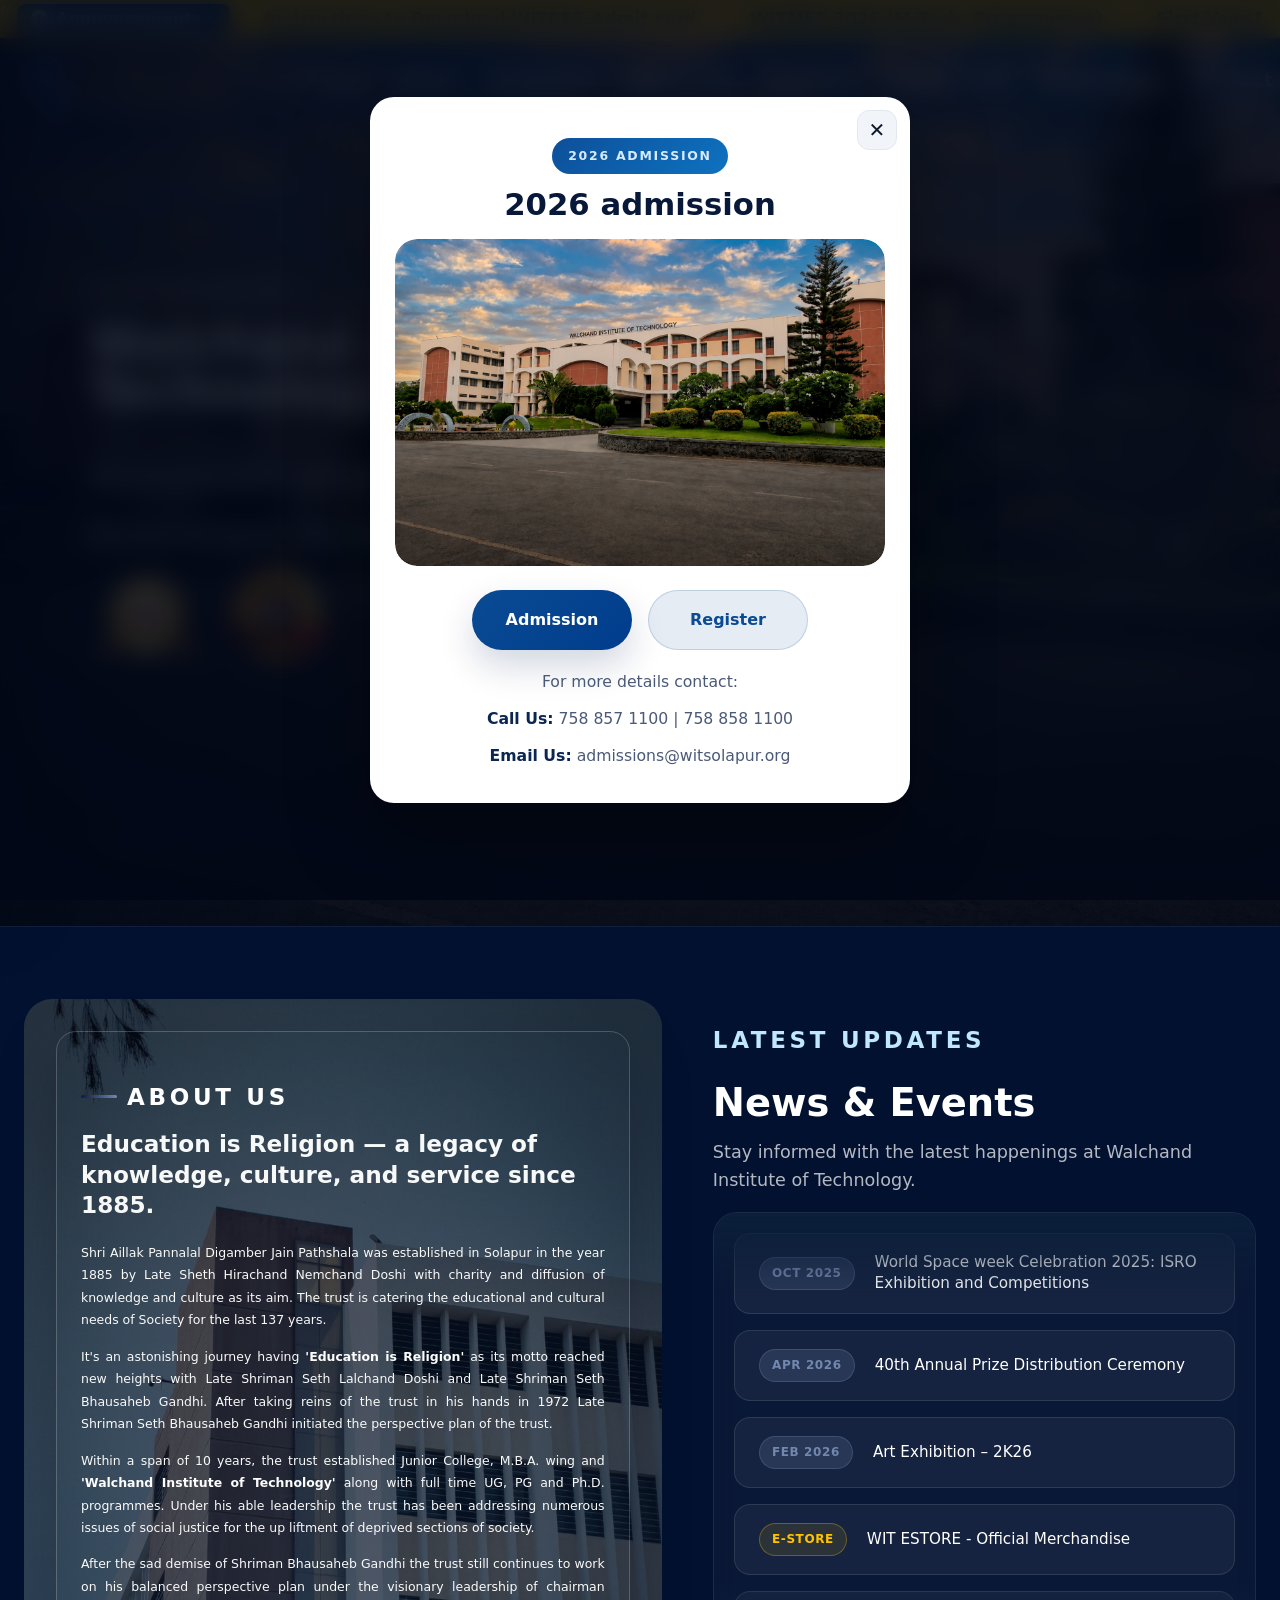
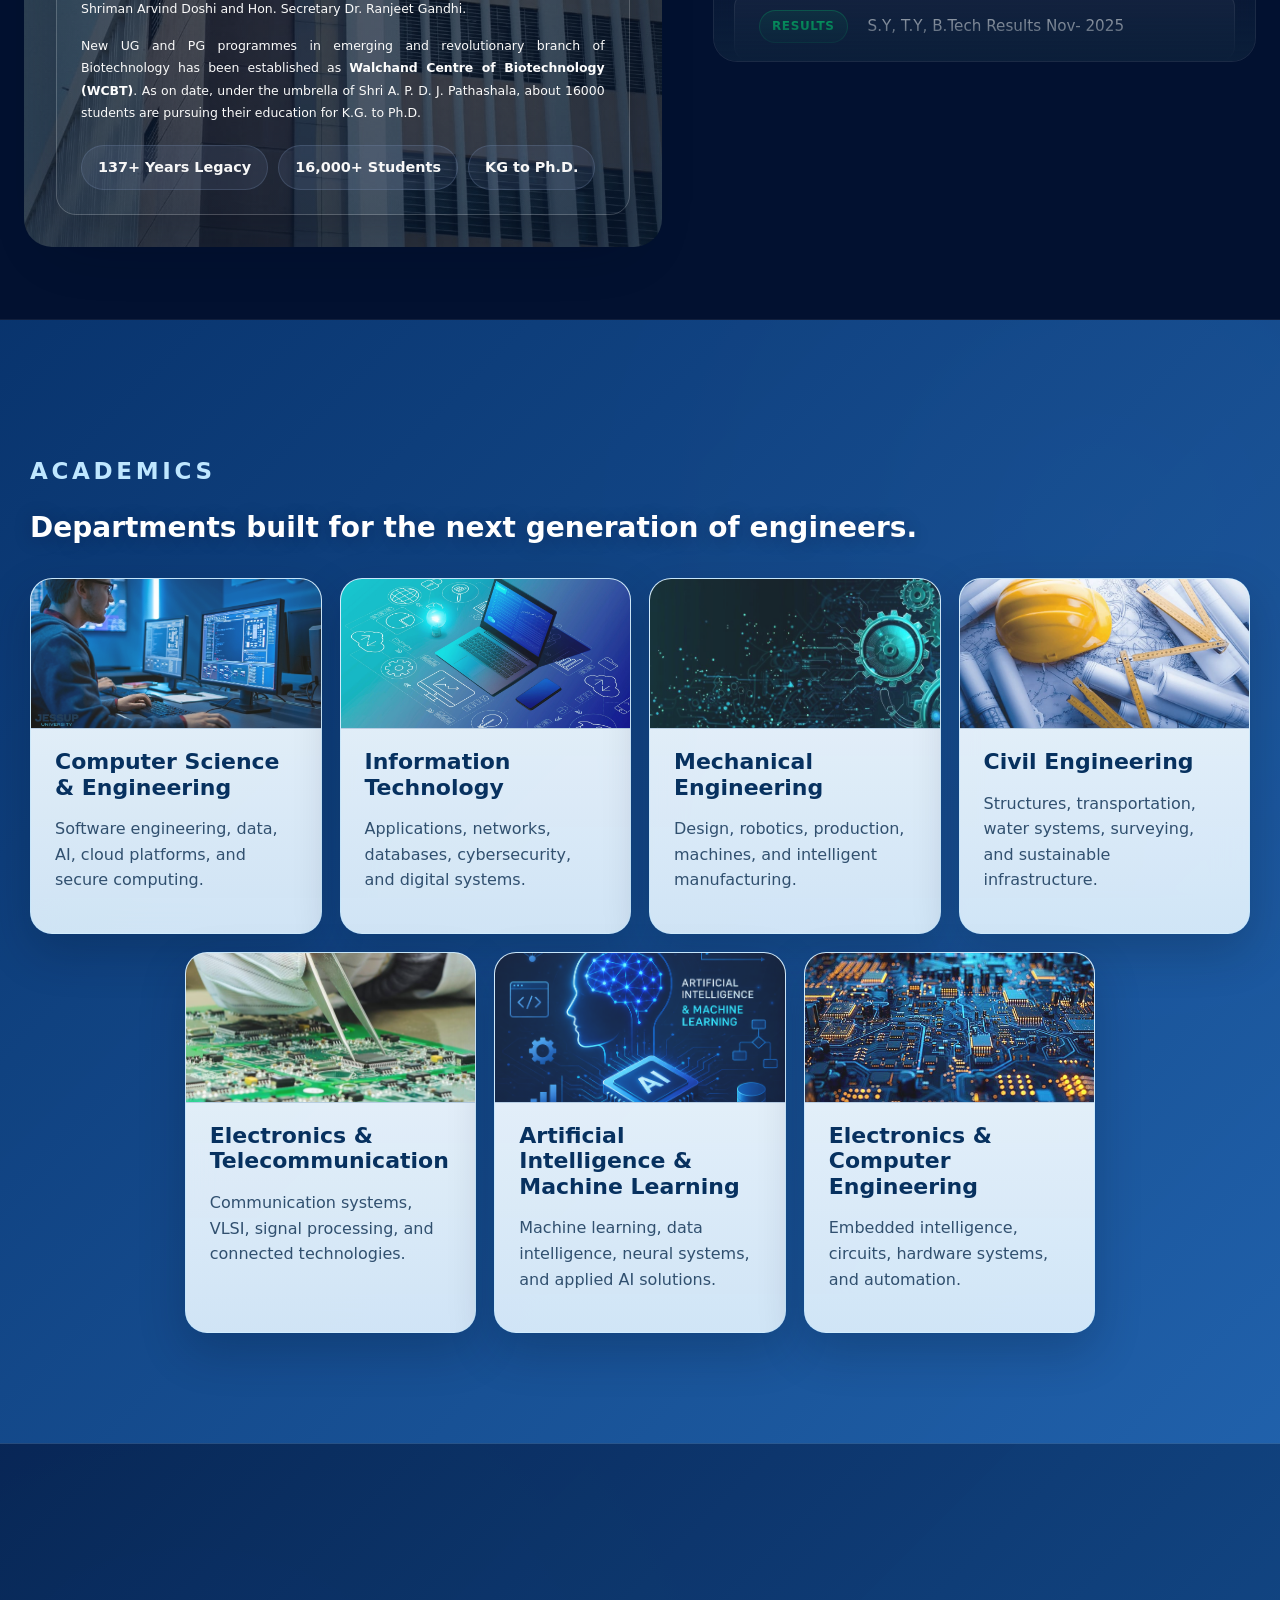
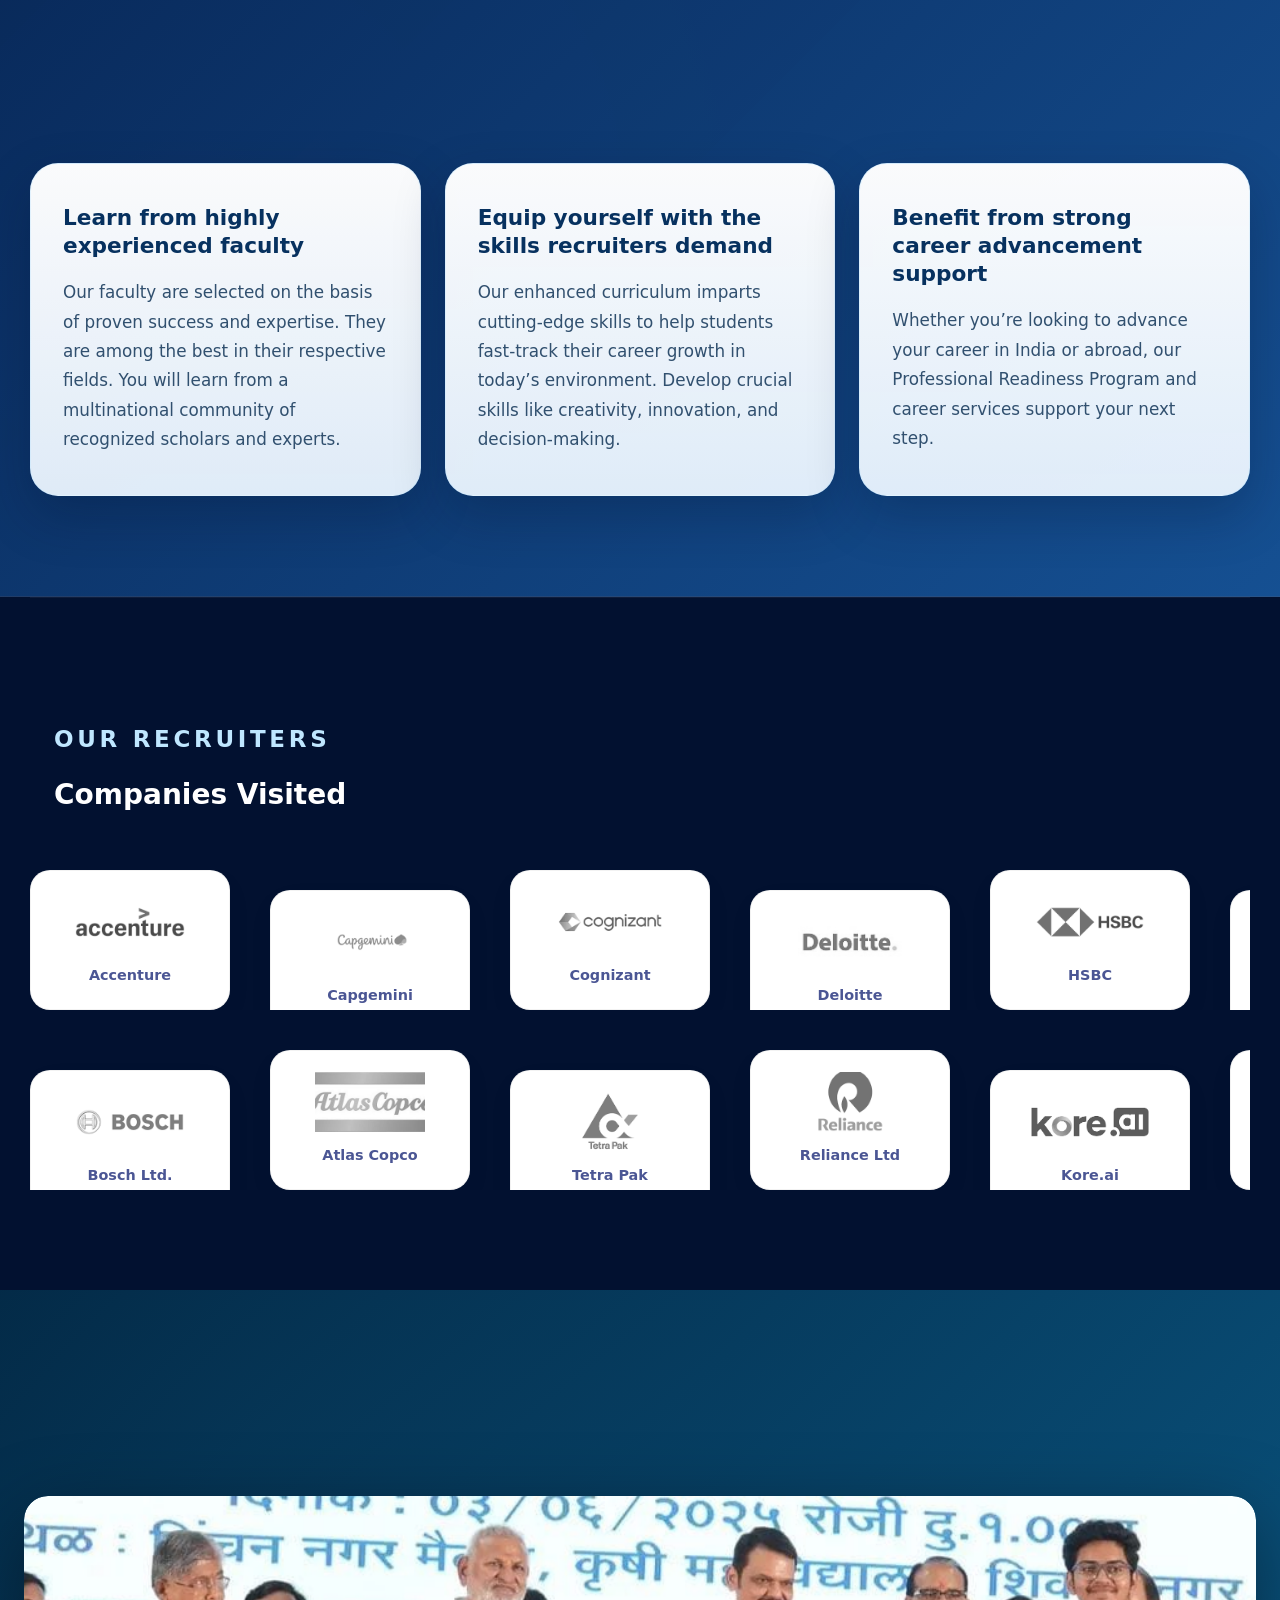
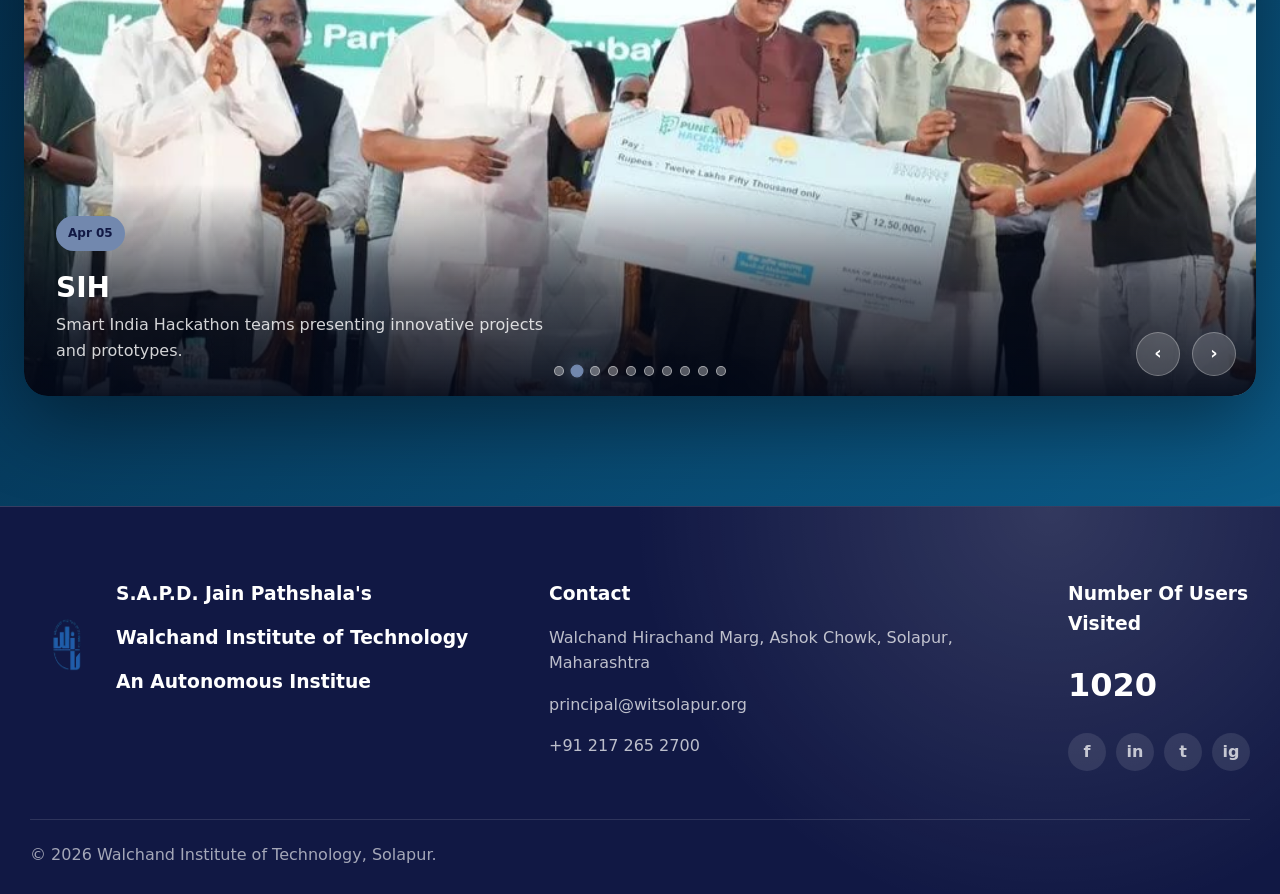
==== commit 804c0b4e: "updated" ====
--- a/index.html
+++ b/index.html
@@ -599,7 +599,7 @@
         <p>+91 217 265 2700</p>
       </div>
       <div>
-        <h3>No of Visitors</h3>
+        <h3>Number Of Users Visited</h3>
         <h1>1020</h1>
         <div class="social-links">
           <a href="https://www.facebook.com/witsolapur" aria-label="Facebook">f</a>
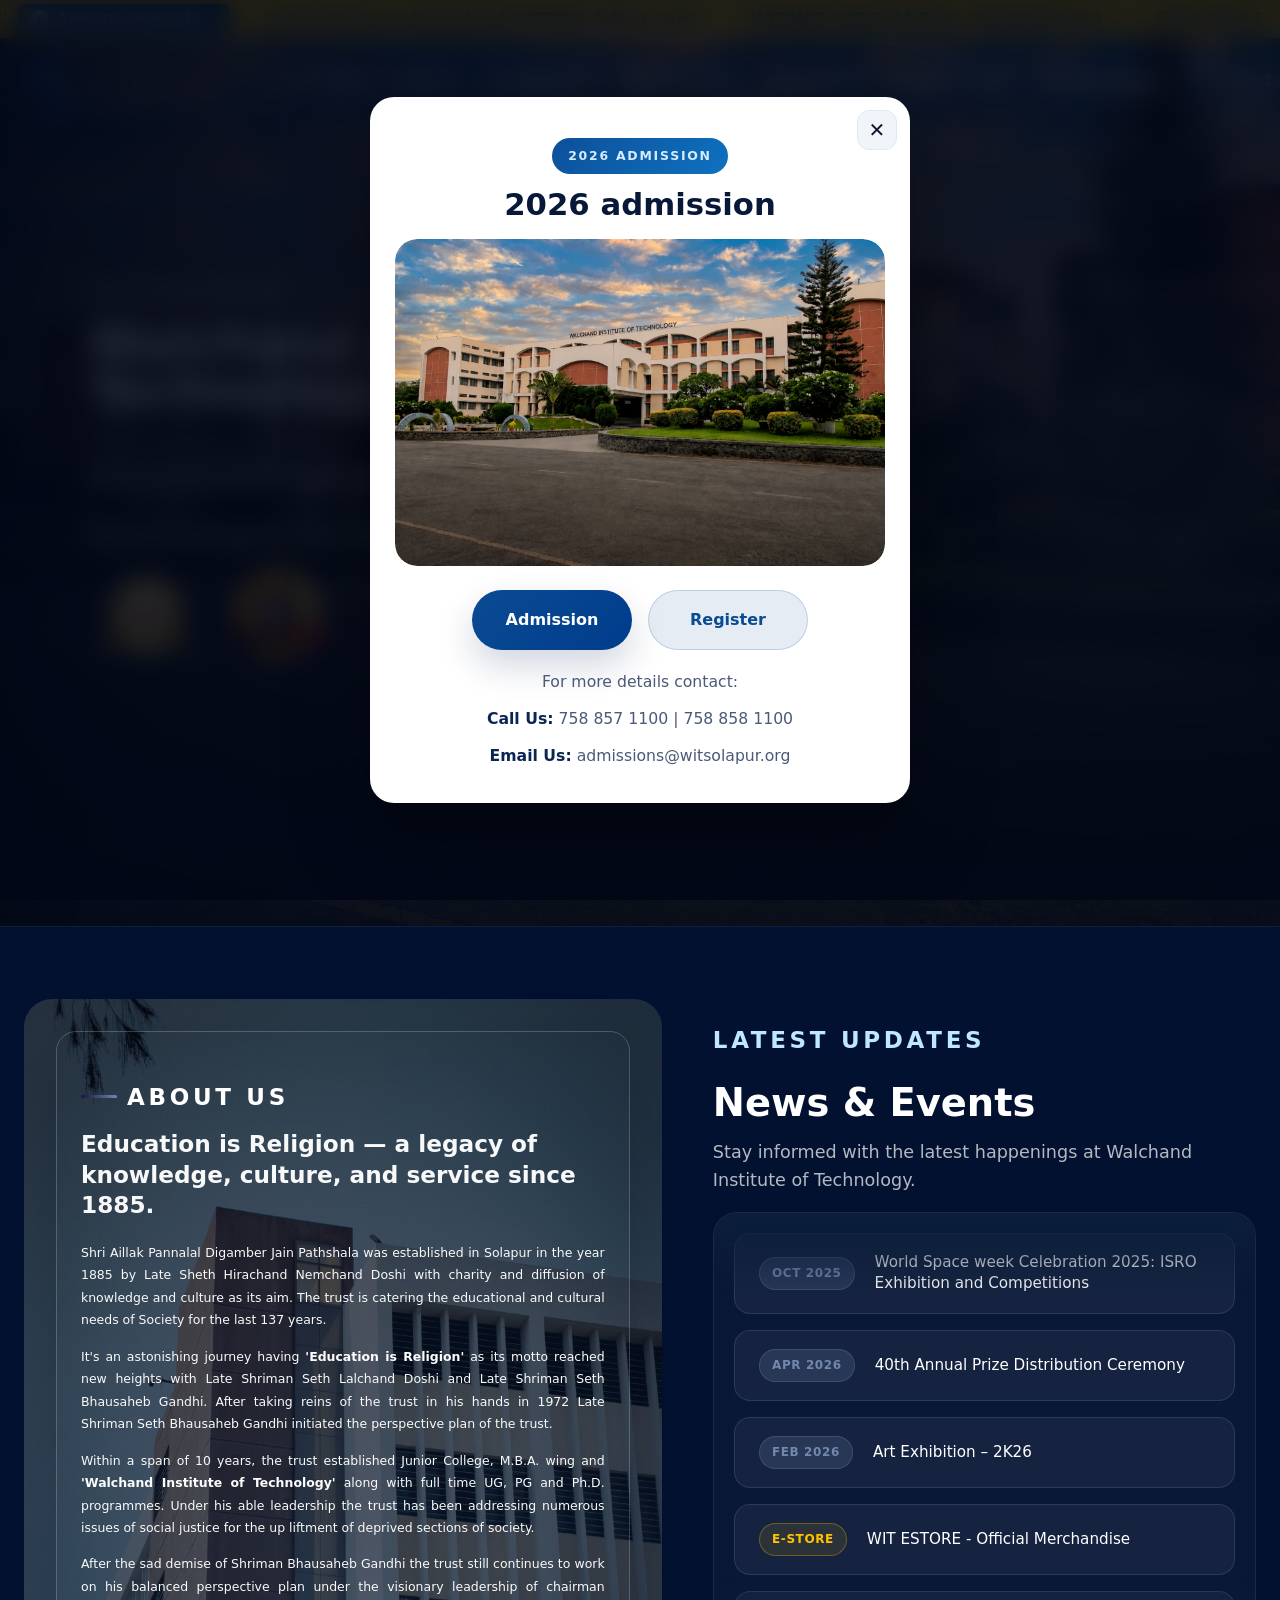
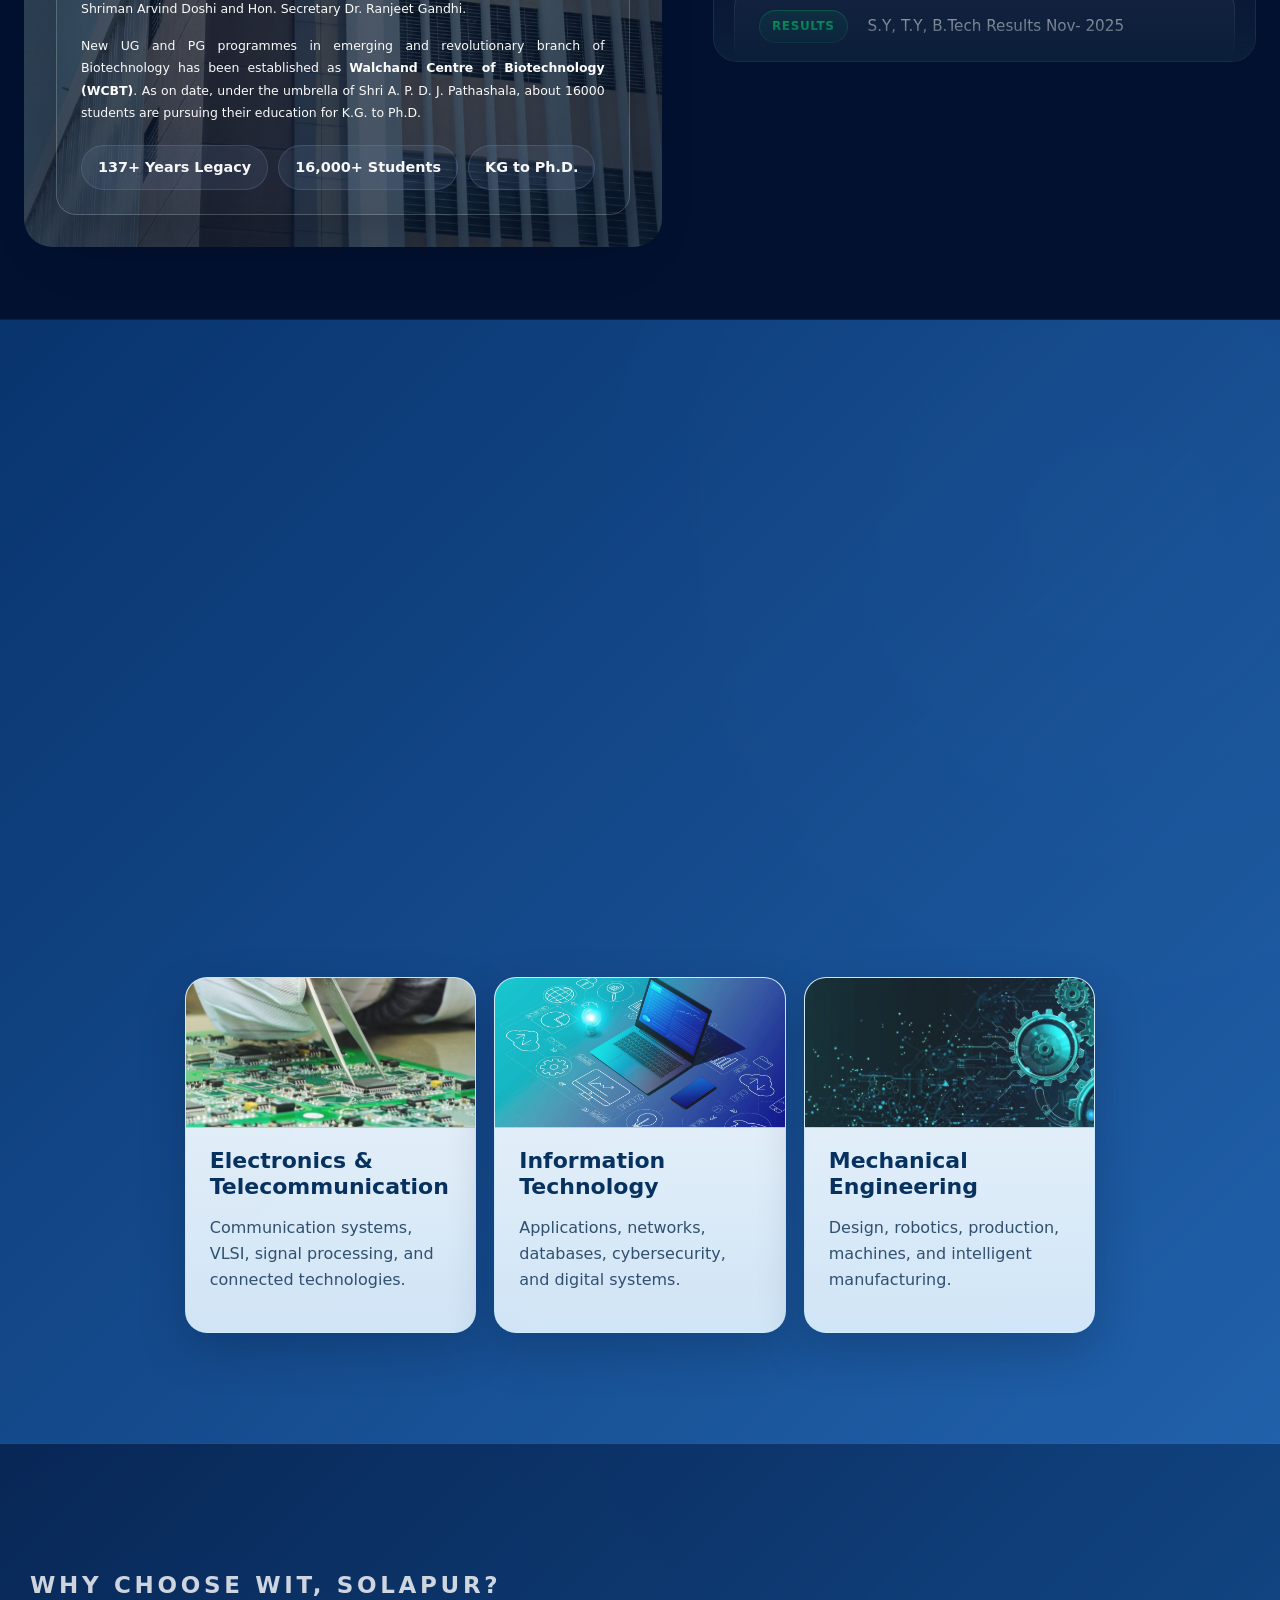
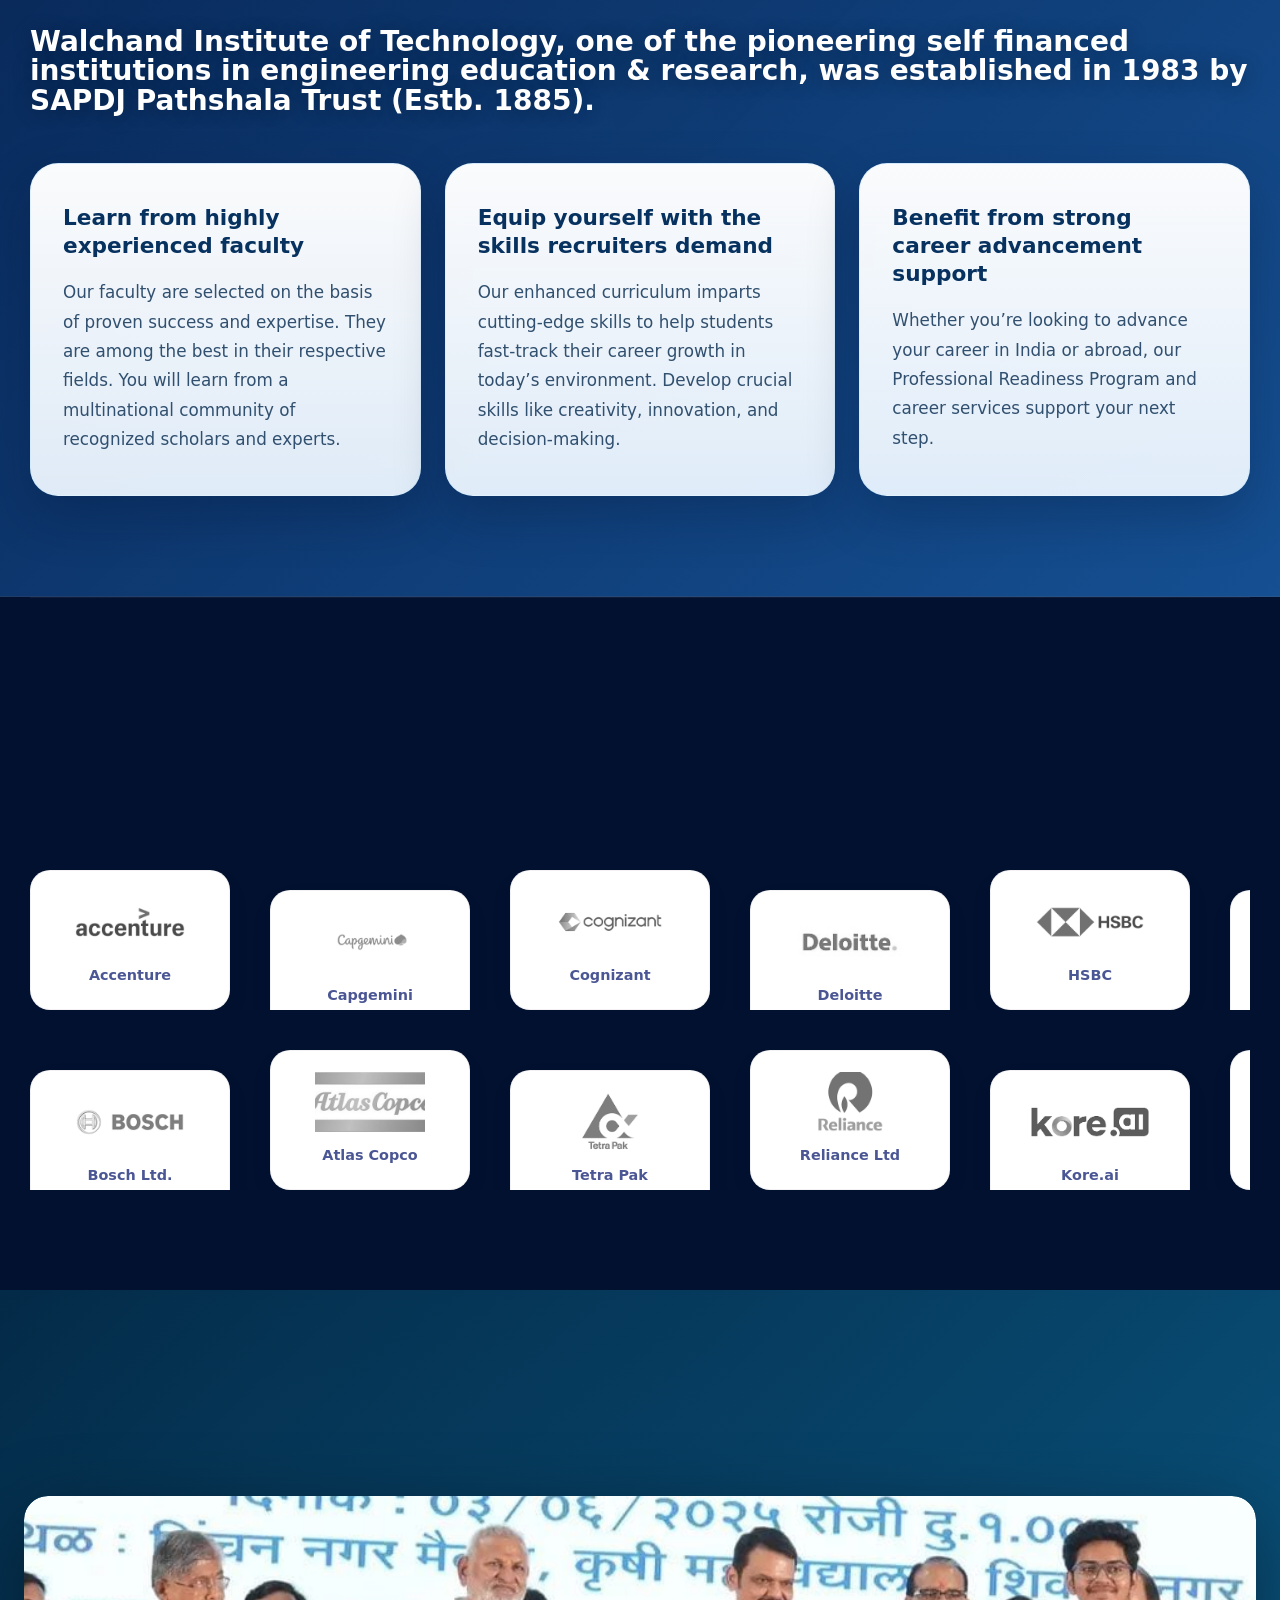
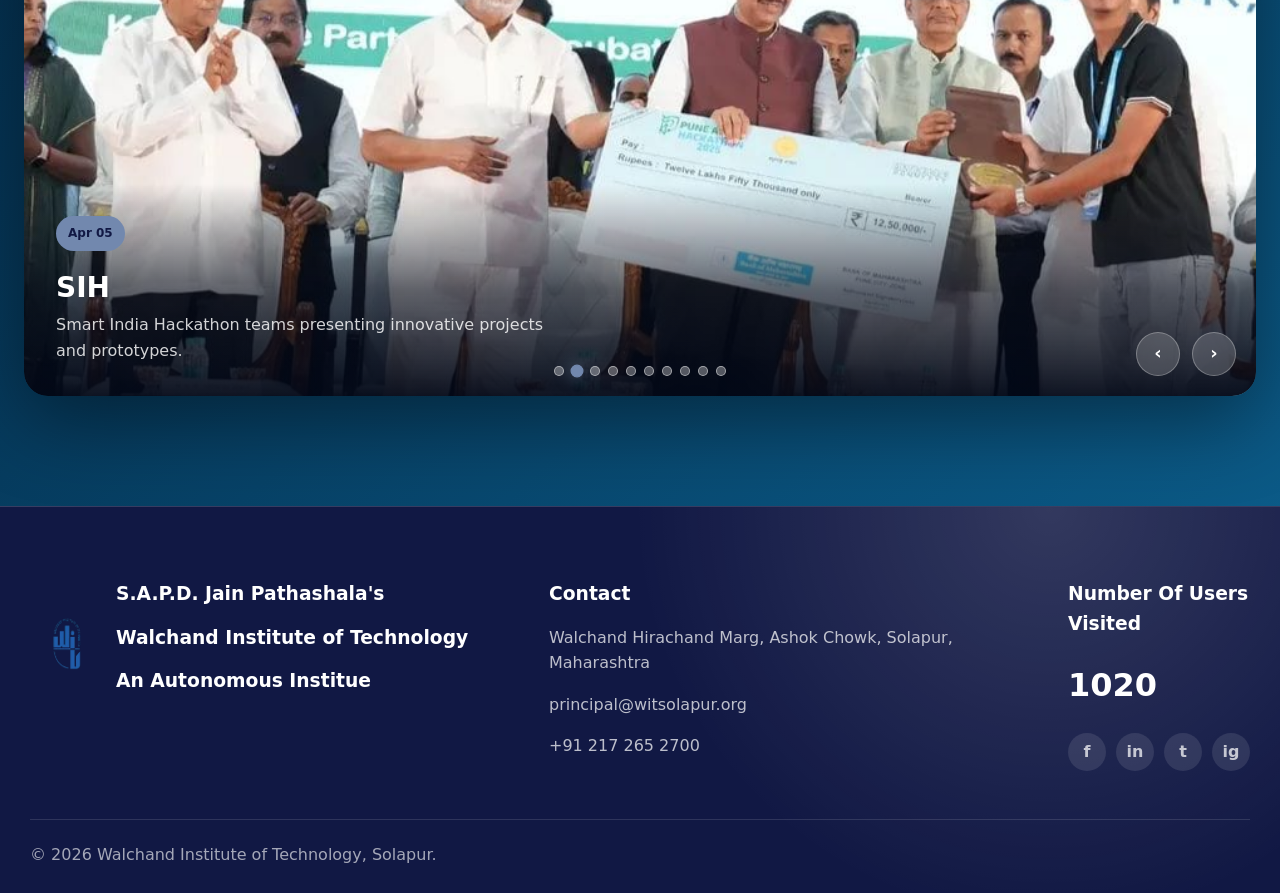
==== commit 45d85d9d: "Files updated" ====
--- a/index.html
+++ b/index.html
@@ -247,11 +247,31 @@
       </div>
 
       <div class="department-grid">
+        <a class="department-card reveal" href="pages/coming-soon.html?dept=AIML">
+          <img src="assets/images/departments/AIML.png" alt="Artificial Intelligence & Machine Learning">
+          <h3>Artificial Intelligence & Machine Learning</h3>
+          <p>Machine learning, data intelligence, neural systems, and applied AI solutions.</p>
+        </a>
+        <a class="department-card reveal" href="pages/coming-soon.html?dept=CE">
+          <img src="assets/images/departments/CE.jpg" alt="Civil Engineering">
+          <h3>Civil Engineering</h3>
+          <p>Structures, transportation, water systems, surveying, and sustainable infrastructure.</p>
+        </a>
         <a class="department-card reveal" href="pages/cse.html">
           <img src="assets/images/departments/CSE.jpg" alt="Computer Science and Engineering">
           <h3>Computer Science & Engineering</h3>
           <p>Software engineering, data, AI, cloud platforms, and secure computing.</p>
         </a>
+        <a class="department-card reveal" href="pages/coming-soon.html?dept=ECS">
+          <img src="assets/images/departments/ECS.jpg" alt="Electronics and Computer Engineering">
+          <h3>Electronics & Computer Engineering</h3>
+          <p>Embedded intelligence, circuits, hardware systems, and automation.</p>
+        </a>
+         <a class="department-card reveal" href="pages/coming-soon.html?dept=ENTC">
+          <img src="assets/images/departments/ENTC.jpg" alt="Electronics and Telecommunication">
+          <h3>Electronics & Telecommunication</h3>
+          <p>Communication systems, VLSI, signal processing, and connected technologies.</p>
+        </a>
         <a class="department-card reveal" href="pages/coming-soon.html?dept=IT">
           <img src="assets/images/departments/IT.jpg" alt="Information Technology">
           <h3>Information Technology</h3>
@@ -261,26 +281,6 @@
           <img src="assets/images/departments/ME.jpg" alt="Mechanical Engineering">
           <h3>Mechanical Engineering</h3>
           <p>Design, robotics, production, machines, and intelligent manufacturing.</p>
-        </a>
-        <a class="department-card reveal" href="pages/coming-soon.html?dept=CE">
-          <img src="assets/images/departments/CE.jpg" alt="Civil Engineering">
-          <h3>Civil Engineering</h3>
-          <p>Structures, transportation, water systems, surveying, and sustainable infrastructure.</p>
-        </a>
-        <a class="department-card reveal" href="pages/coming-soon.html?dept=ENTC">
-          <img src="assets/images/departments/ENTC.jpg" alt="Electronics and Telecommunication">
-          <h3>Electronics & Telecommunication</h3>
-          <p>Communication systems, VLSI, signal processing, and connected technologies.</p>
-        </a>
-        <a class="department-card reveal" href="pages/coming-soon.html?dept=AIML">
-          <img src="assets/images/departments/AIML.png" alt="Artificial Intelligence & Machine Learning">
-          <h3>Artificial Intelligence & Machine Learning</h3>
-          <p>Machine learning, data intelligence, neural systems, and applied AI solutions.</p>
-        </a>
-        <a class="department-card reveal" href="pages/coming-soon.html?dept=ECS">
-          <img src="assets/images/departments/ECS.jpg" alt="Electronics and Computer Engineering">
-          <h3>Electronics & Computer Engineering</h3>
-          <p>Embedded intelligence, circuits, hardware systems, and automation.</p>
         </a>
       </div>
     </section>
@@ -584,7 +584,7 @@
         <a class="footer-brand" href="#home">
           <img src="assets/images/brand/logo.png" alt="WIT logo">
           <div class="foot" style="display: flex; flex-direction: column;">
-            <h3>S.A.P.D. Jain Pathshala's </h3>
+            <h3>S.A.P.D. Jain Pathashala's </h3>
             <h3>Walchand Institute of Technology</h3>
             <h3>An Autonomous Institue</h3>
           </div>
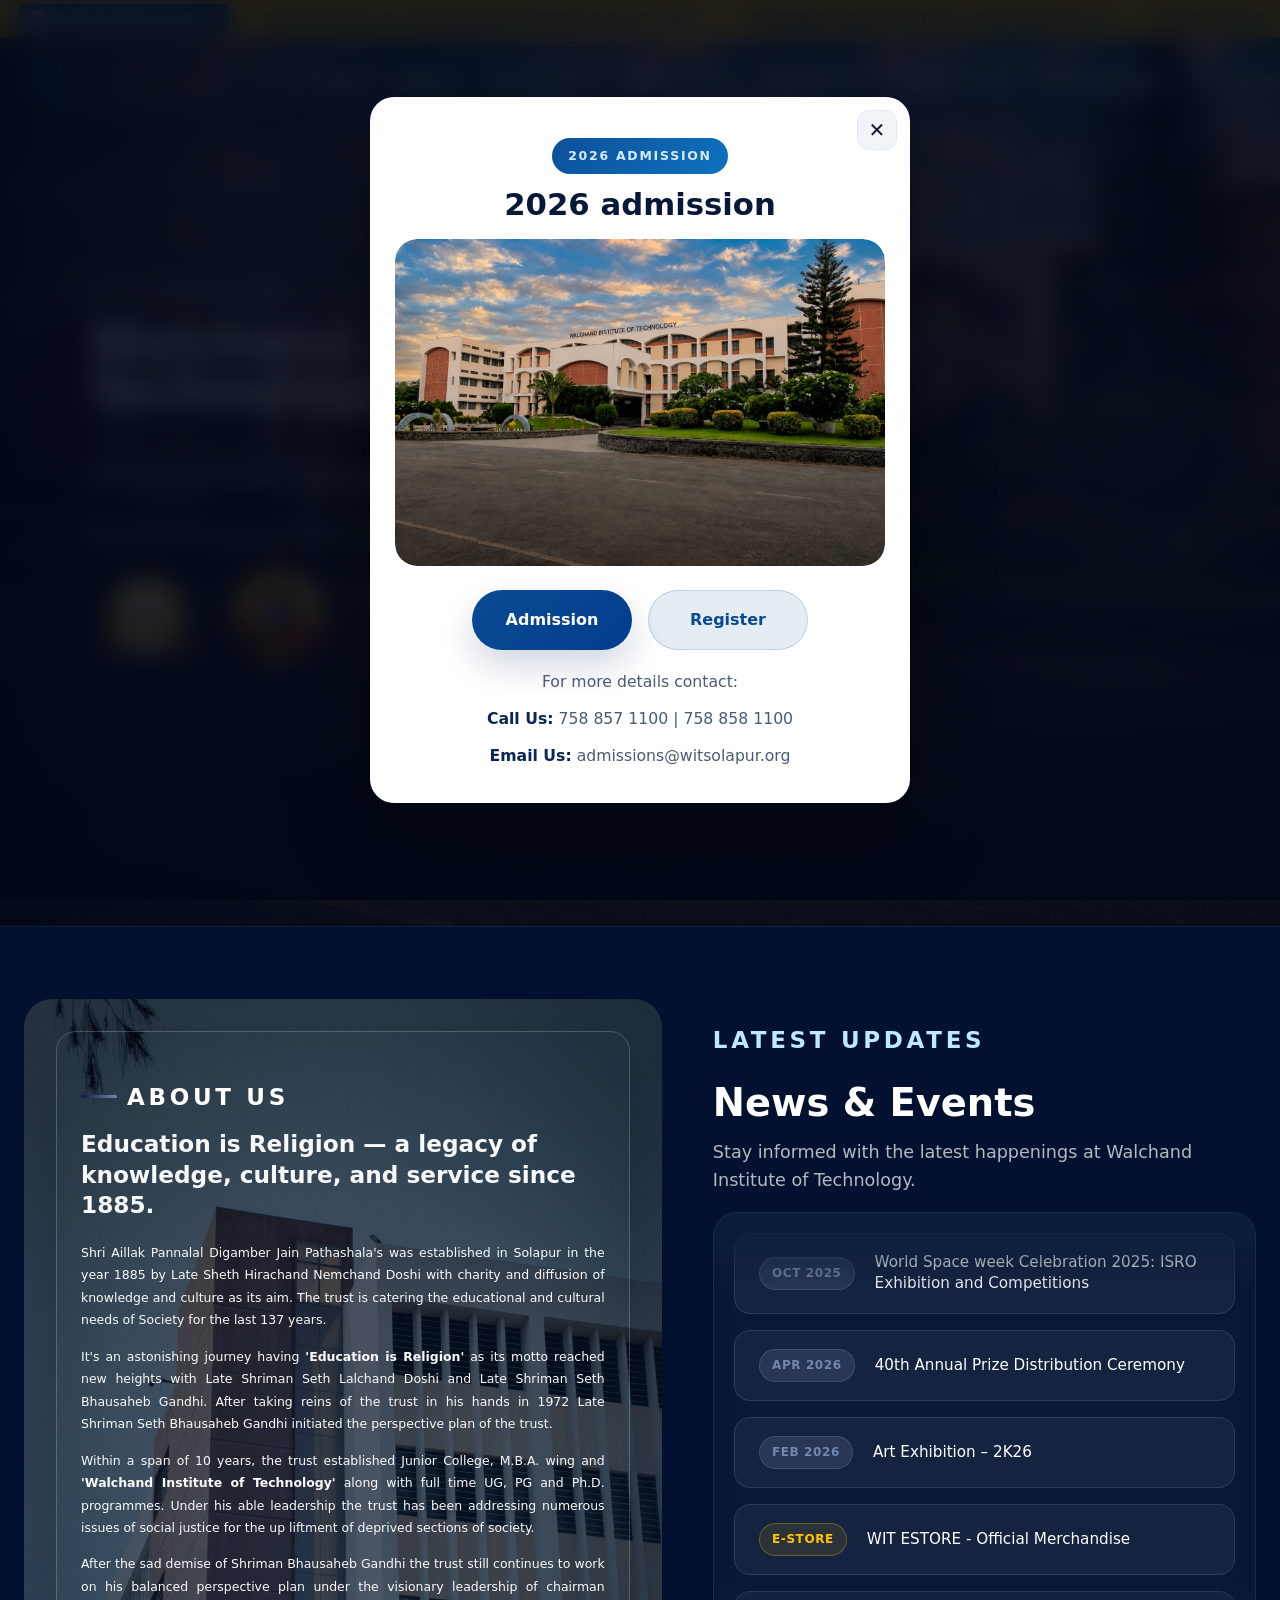
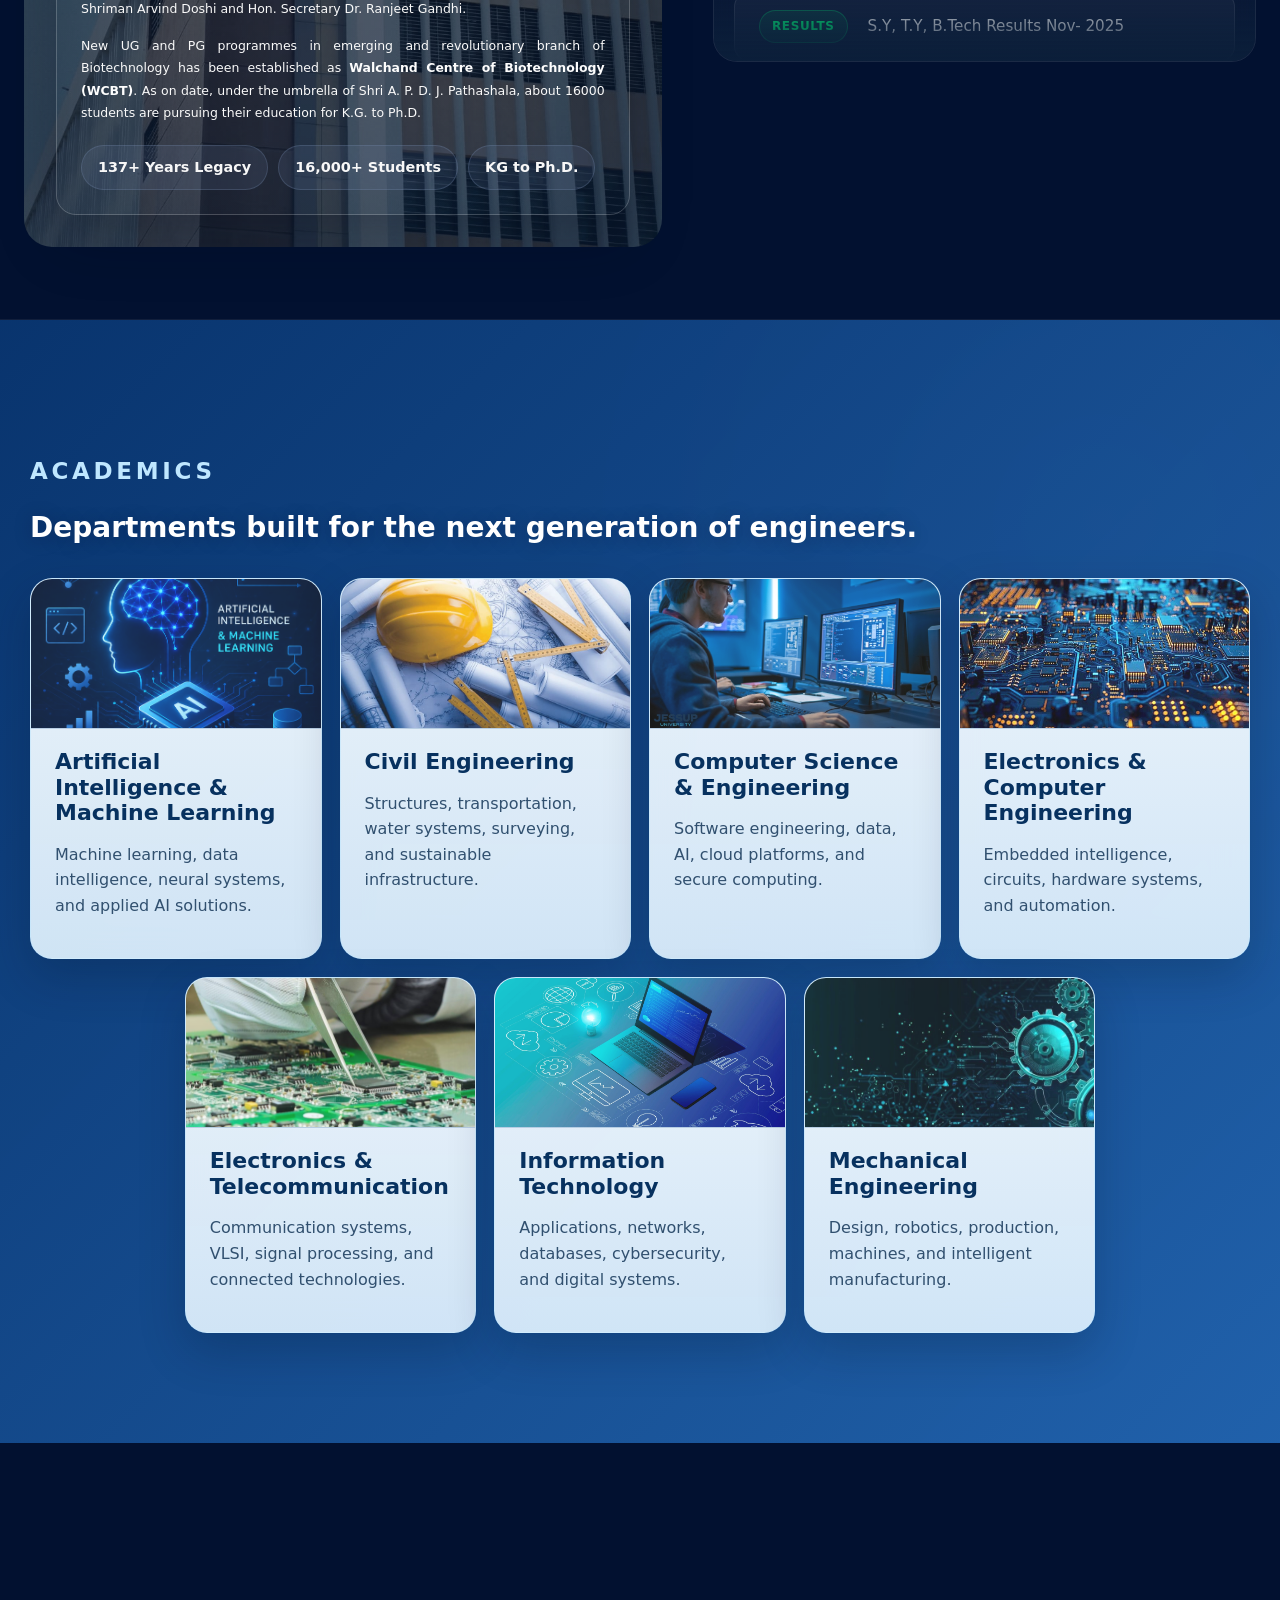
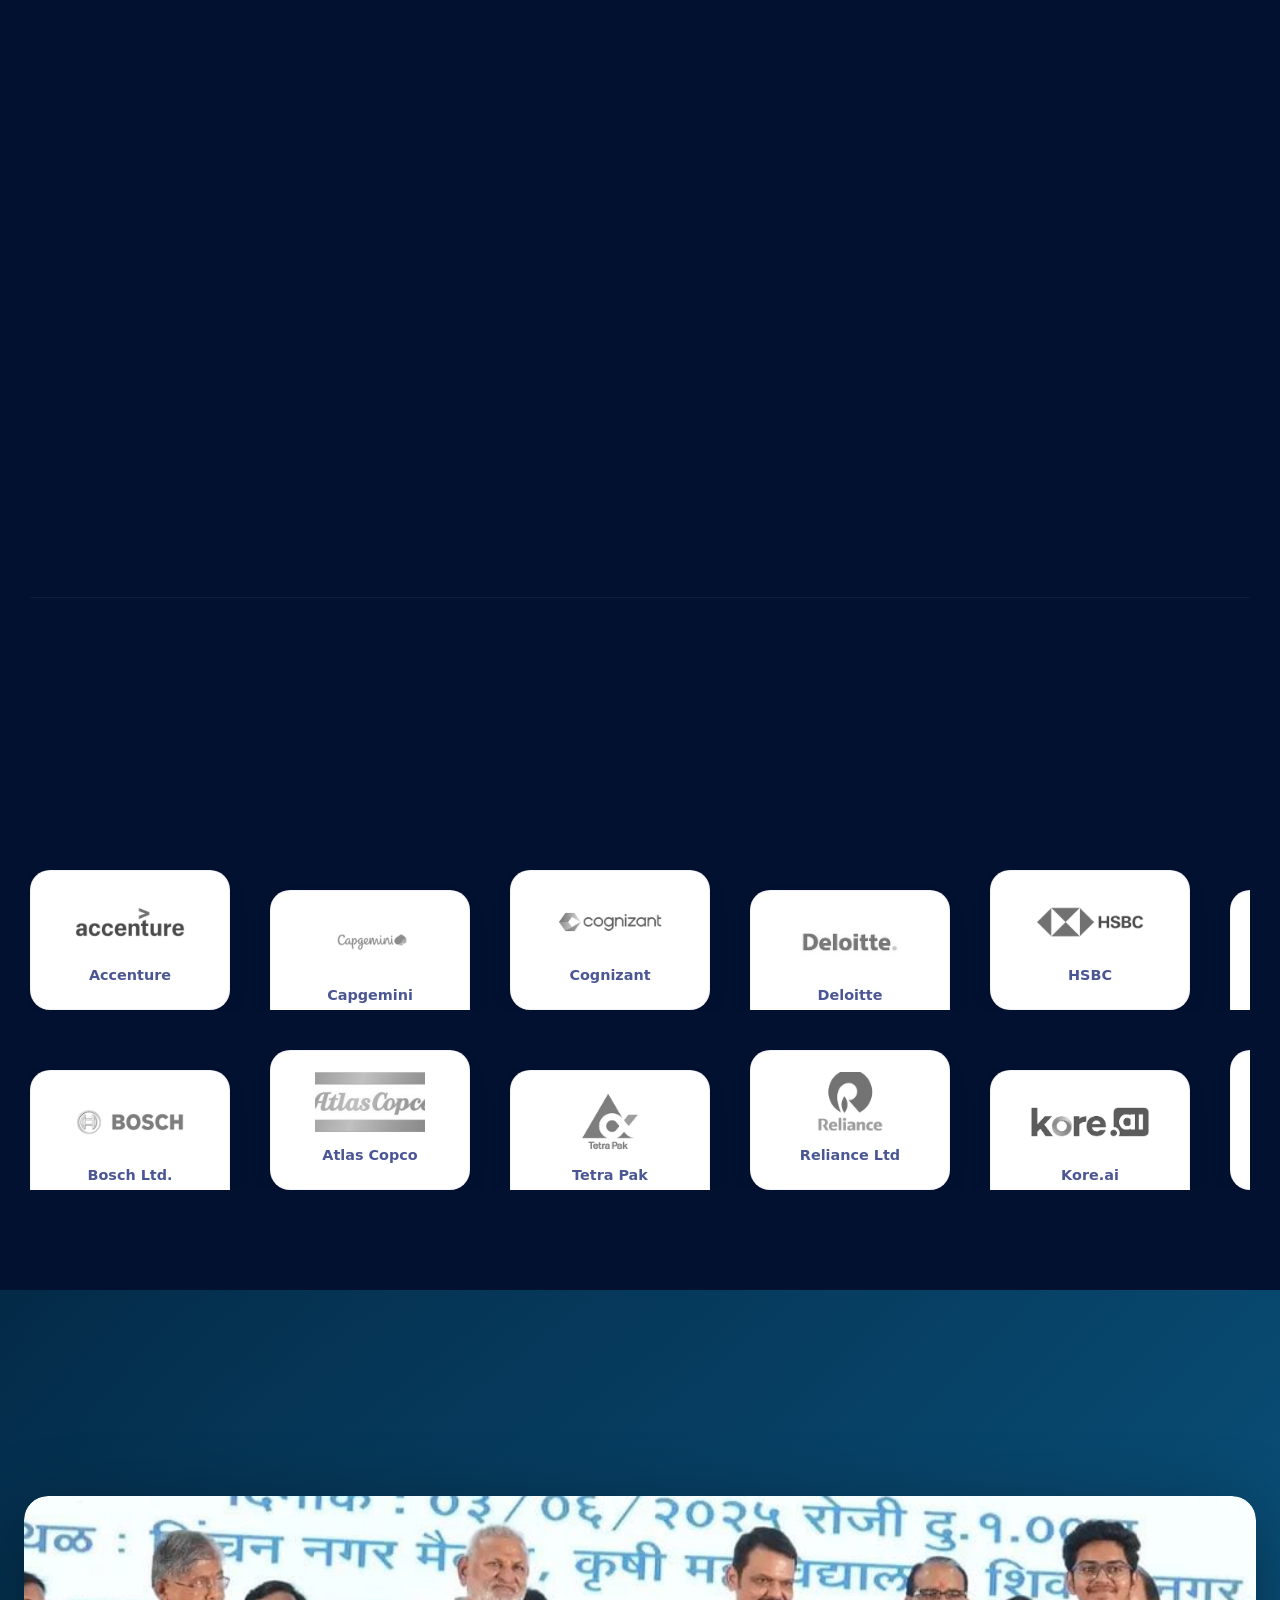
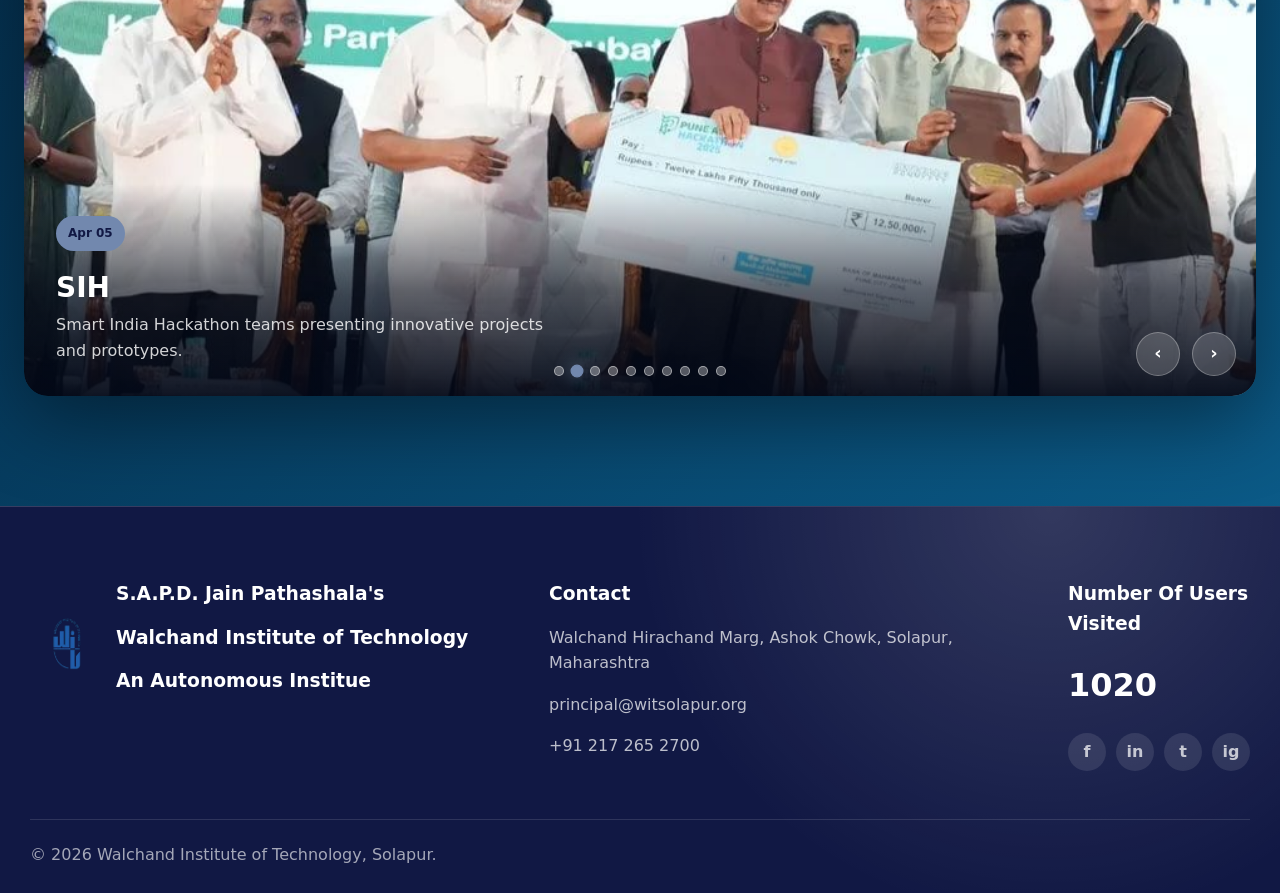
==== commit 1040d007: "Files updated" ====
--- a/index.html
+++ b/index.html
@@ -204,7 +204,7 @@
             <h2>Education is Religion — a legacy of knowledge, culture, and service since 1885.</h2>
 
             <div class="about-history">
-              <p>Shri Aillak Pannalal Digamber Jain Pathshala was established in Solapur in the year 1885 by Late Sheth
+              <p>Shri Aillak Pannalal Digamber Jain Pathashala's was established in Solapur in the year 1885 by Late Sheth
                 Hirachand Nemchand Doshi with charity and diffusion of knowledge and culture as its aim. The trust is
                 catering the educational and cultural needs of Society for the last 137 years.</p>
 
@@ -290,7 +290,7 @@
         <div class="section-heading reveal">
           <p class="kicker">Why choose WIT, Solapur?</p>
           <h2>Walchand Institute of Technology, one of the pioneering self financed institutions in engineering
-            education & research, was established in 1983 by SAPDJ Pathshala Trust (Estb. 1885).</h2>
+            education & research, was established in 1983 by SAPDJ Pathashala's Trust (Estb. 1885).</h2>
         </div>
 
         <div class="why-wit-grid">
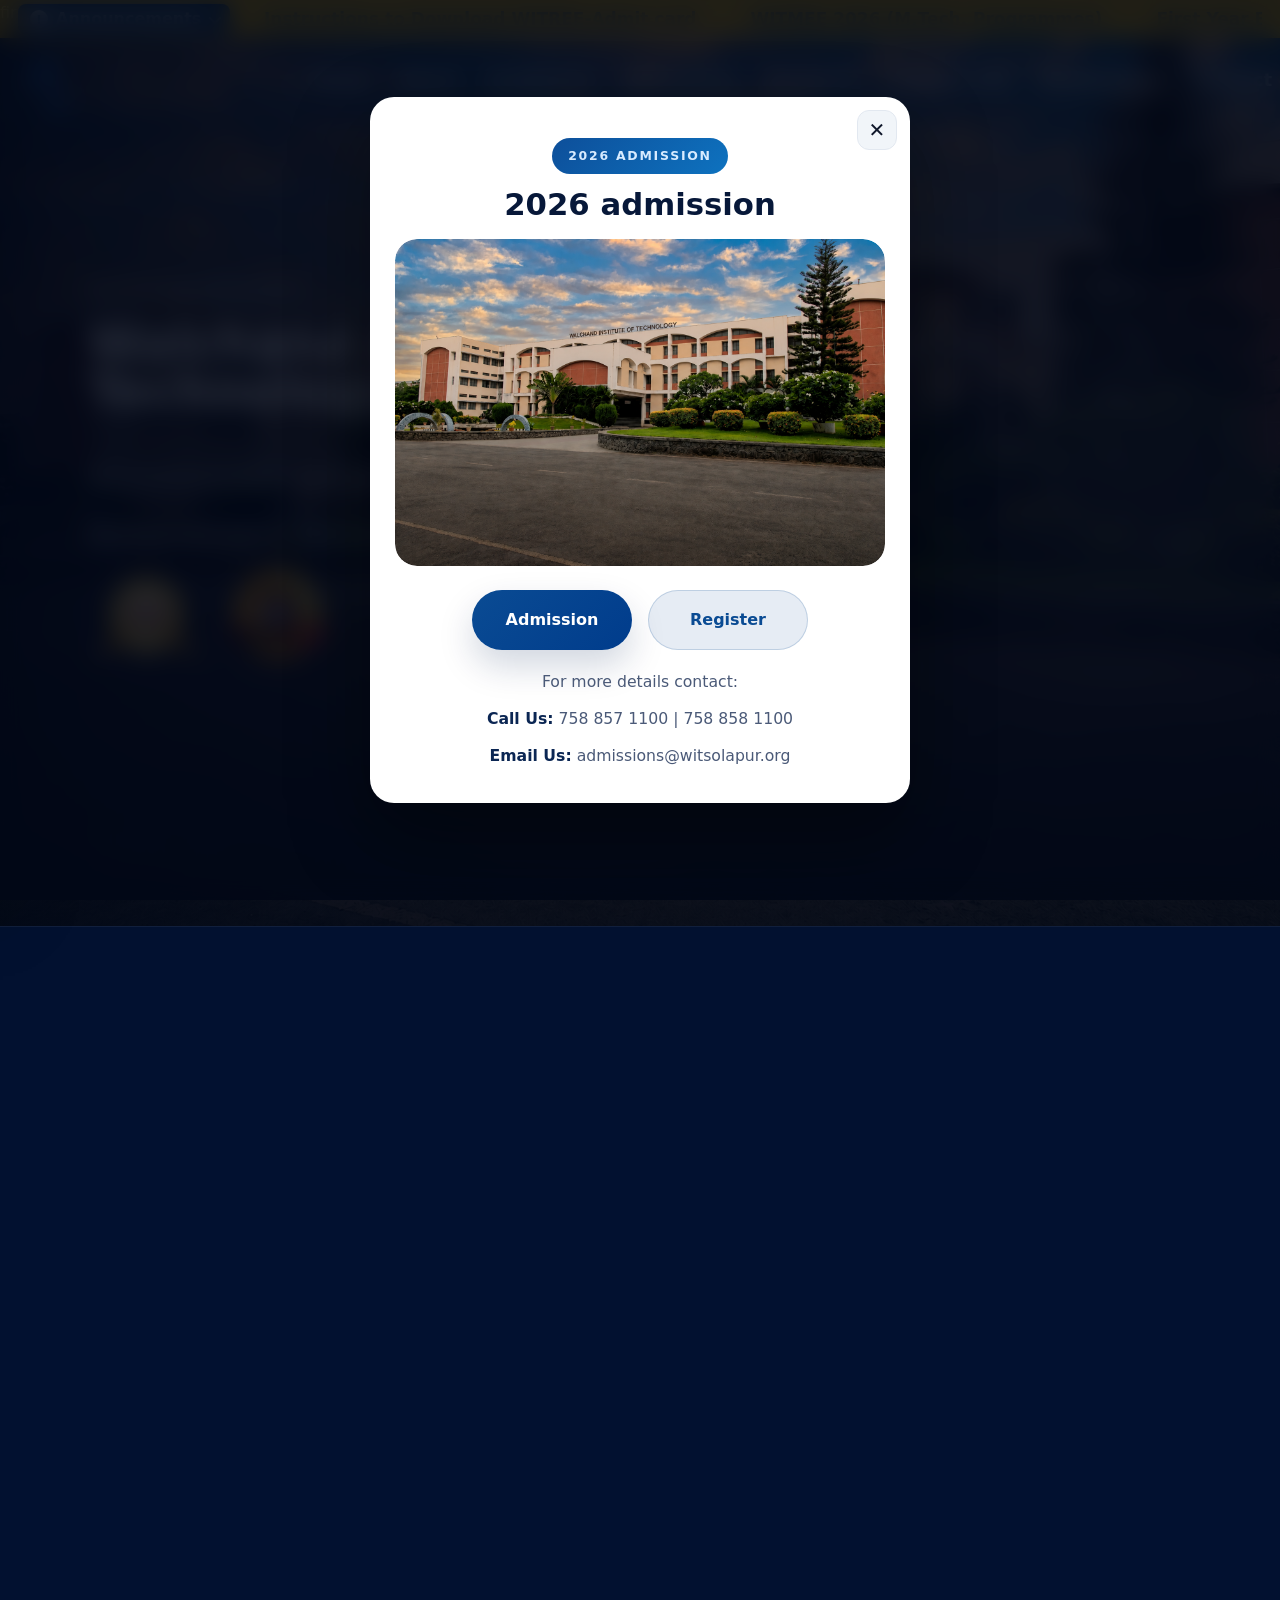
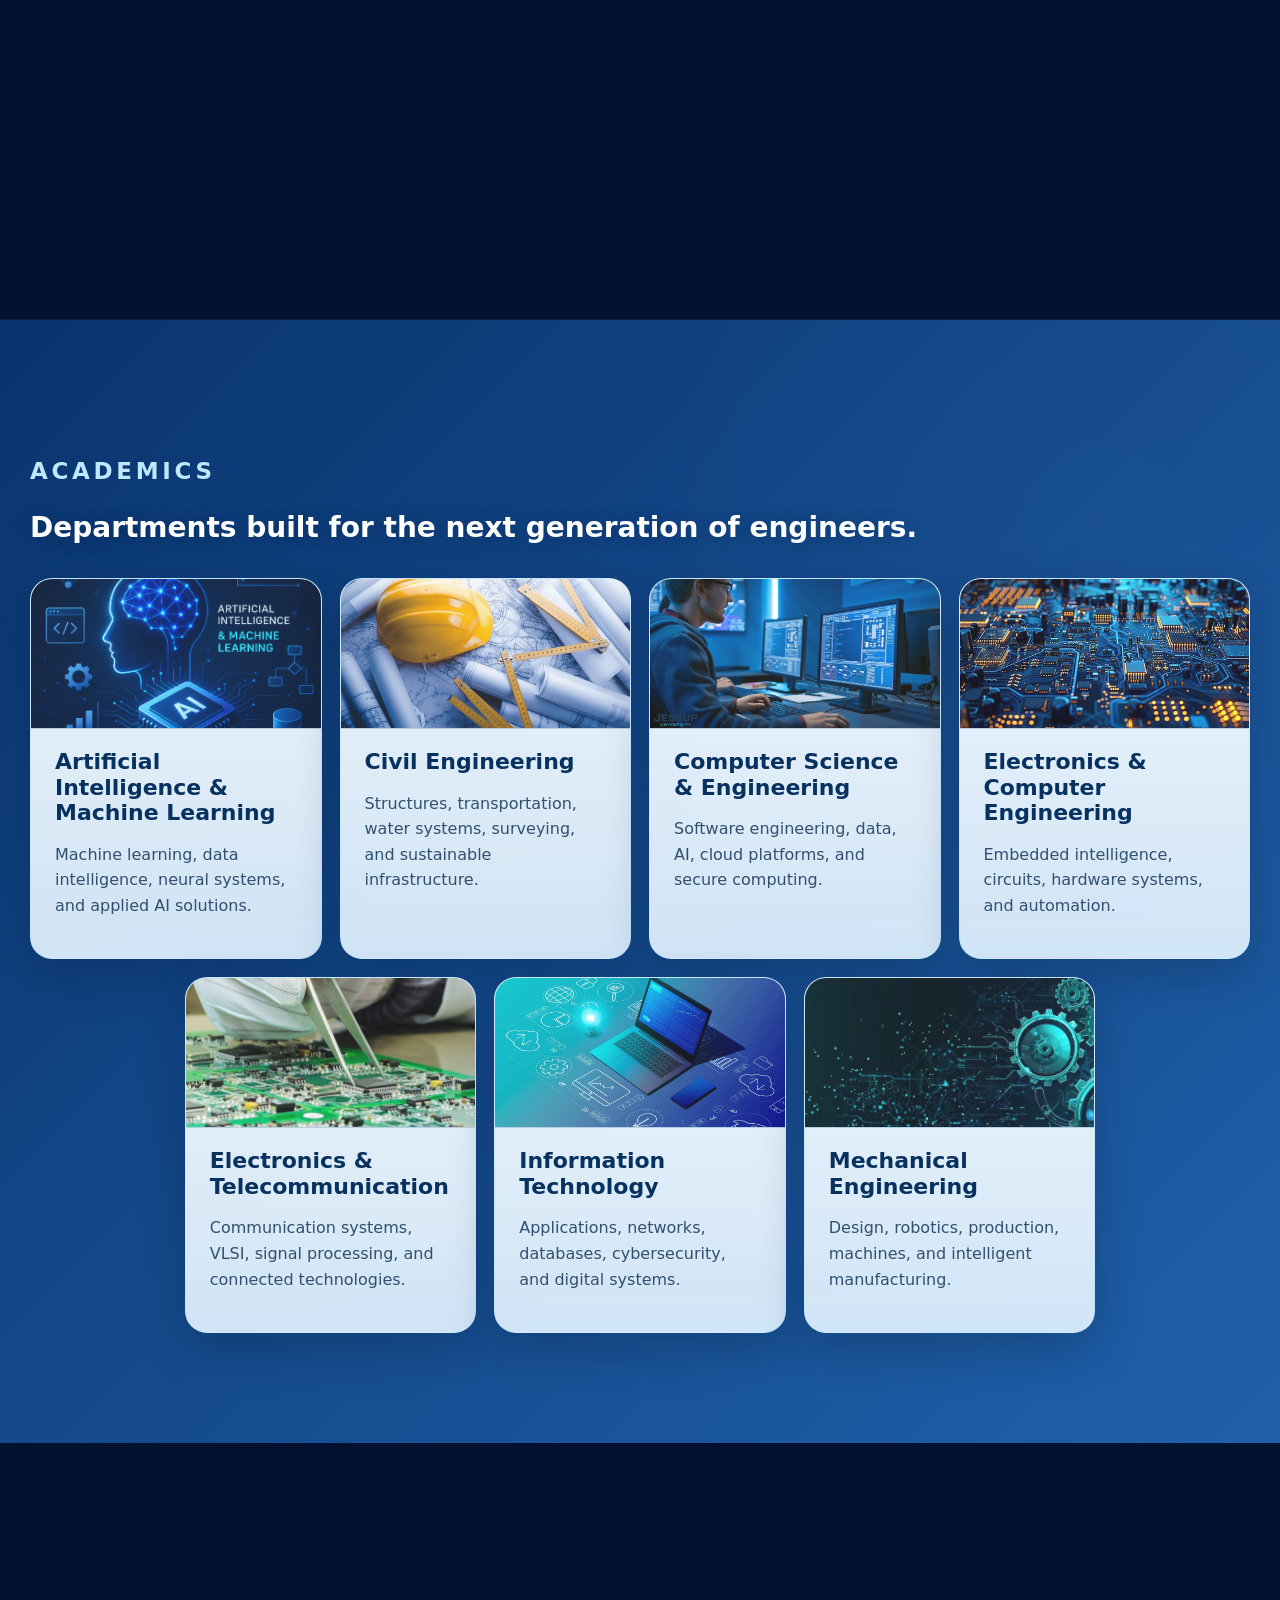
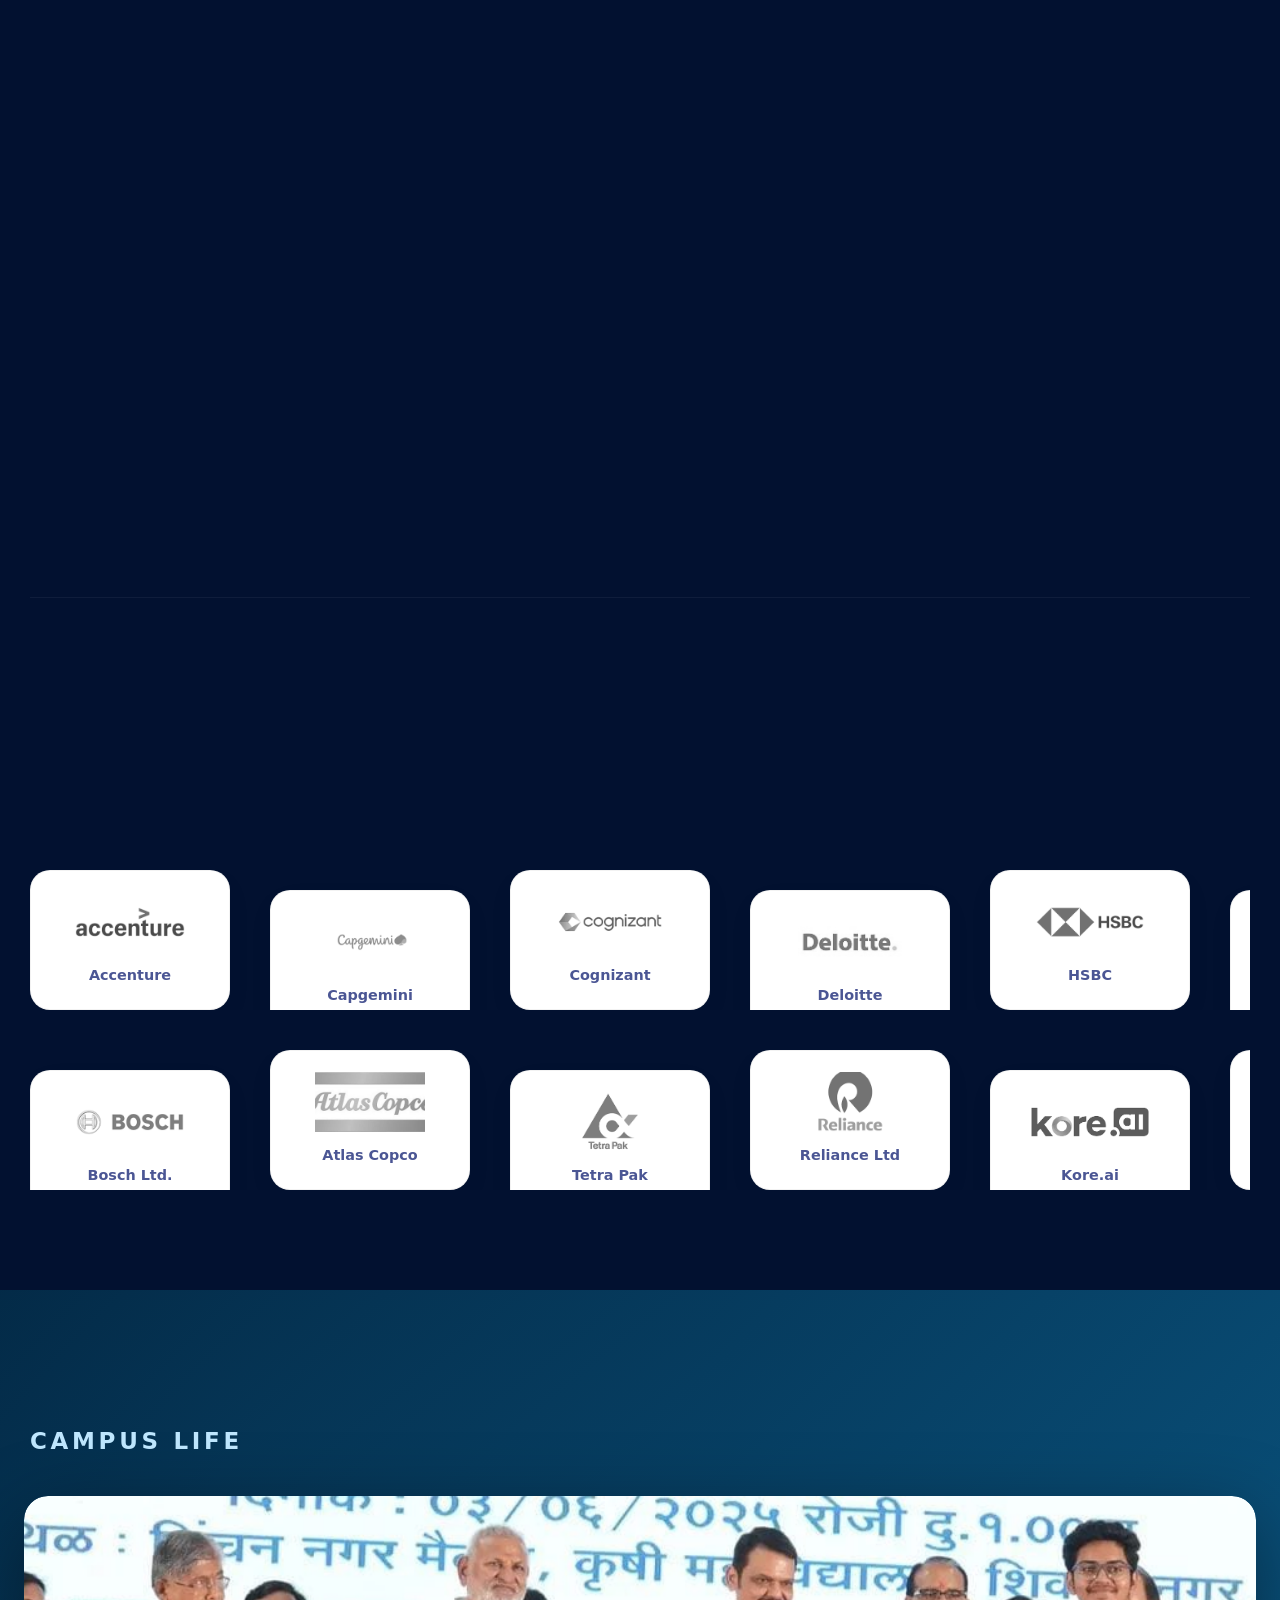
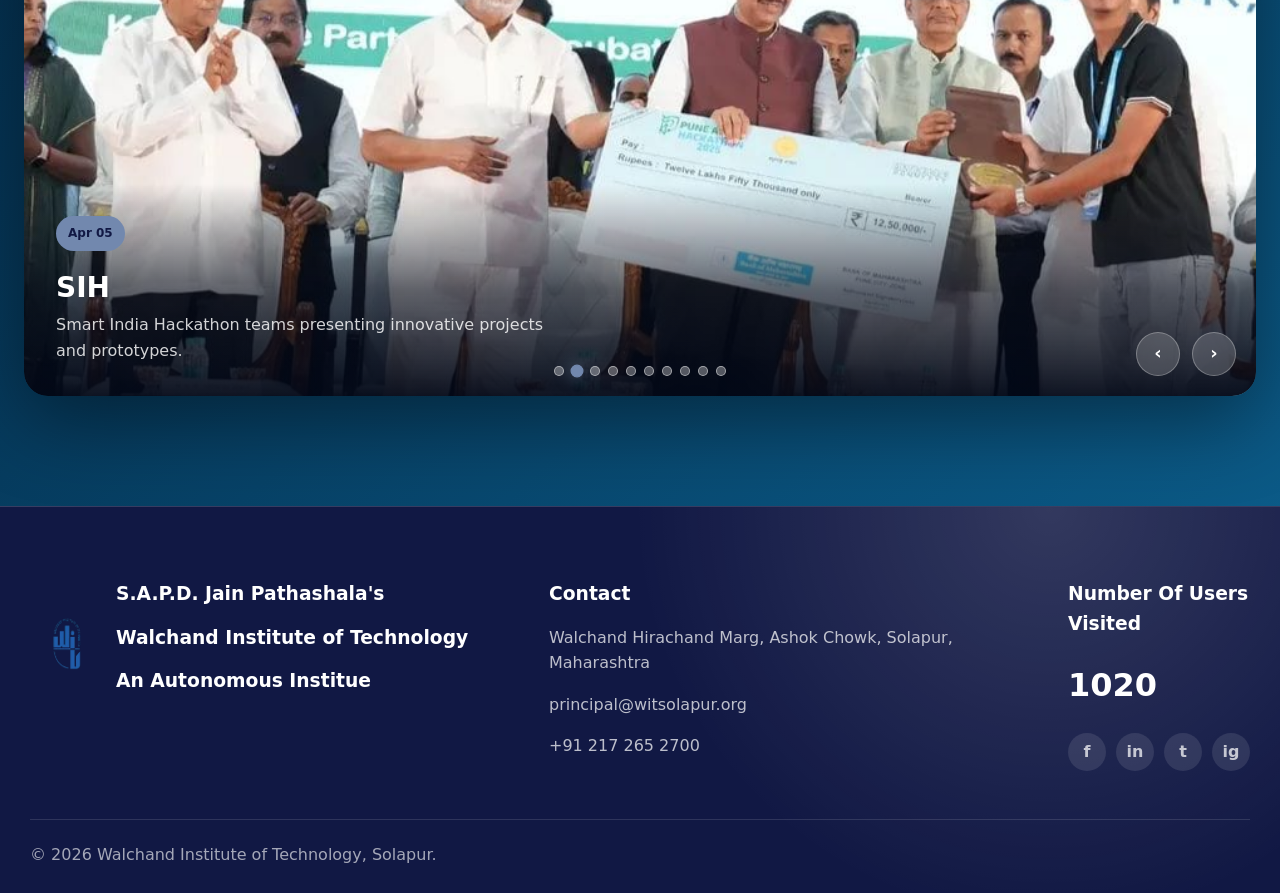
==== commit 7a107896: "Files updated" ====
--- a/index.html
+++ b/index.html
@@ -224,7 +224,7 @@
 
               <p>New UG and PG programmes in emerging and revolutionary branch of Biotechnology has been established as
                 <strong>Walchand Centre of Biotechnology (WCBT)</strong>. As on date, under the umbrella of Shri A. P.
-                D. J. Pathashala, about 16000 students are pursuing their education for K.G. to Ph.D.
+                D. J. Pathashala's, about 16000 students are pursuing their education for K.G. to Ph.D.
               </p>
             </div>
 
@@ -584,7 +584,7 @@
         <a class="footer-brand" href="#home">
           <img src="assets/images/brand/logo.png" alt="WIT logo">
           <div class="foot" style="display: flex; flex-direction: column;">
-            <h3>S.A.P.D. Jain Pathashala's </h3>
+            <h3>S.A.P.D. Jain Pathashala's</h3>
             <h3>Walchand Institute of Technology</h3>
             <h3>An Autonomous Institue</h3>
           </div>
